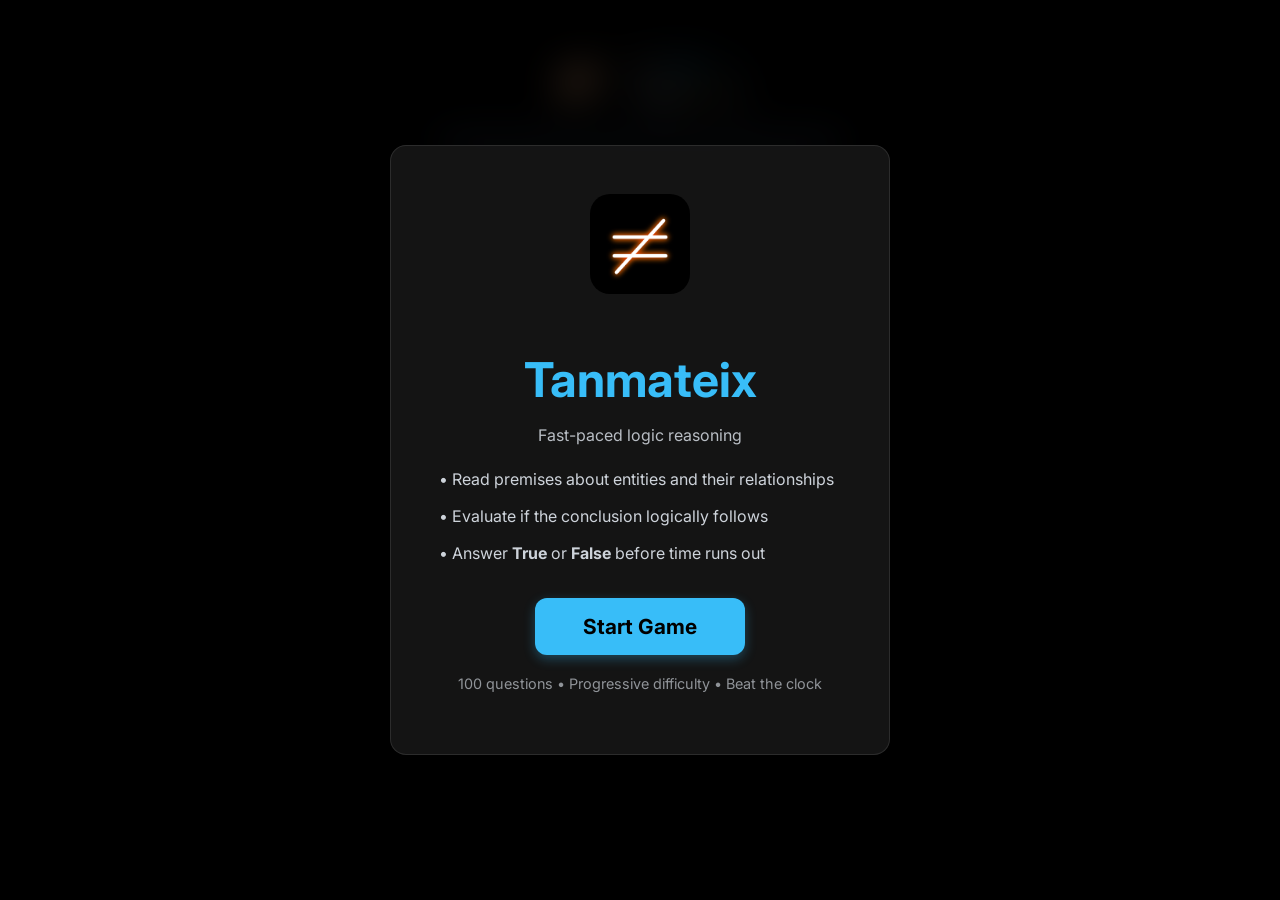
==== index.html @ 34d87dc2 "v0" ====
<!DOCTYPE html>
<html lang="en">
<head>
    <meta charset="UTF-8">
    <meta name="viewport" content="width=device-width, initial-scale=1.0, user-scalable=no">
    <meta name="description" content="A fast-paced logic puzzle game with progressive difficulty">
    <meta name="theme-color" content="#000000">
    <title>Tanmateix</title>
    <link rel="stylesheet" href="render/logic.css">
    <link rel="stylesheet" href="fonts/phosphor/phosphor.css">
    <link rel="icon" href="favicon.ico">
    <link rel="apple-touch-icon" href="icon.png">
    <link rel="manifest" href="manifest.json">
</head>
<body>

<header>
    <div class="header-top">
        <div class="app-icon" style="display: flex; align-items: center; justify-content: center;">
            <img src="icon.png" alt="App Icon" style="width: 60px; height: 60px;">
        </div>
        <div class="header-info">
            <div class="stats">
                <span id="lbl-score">0</span> / <span id="lbl-total" style="color:var(--accent)">100</span>
                <i class="ph-light ph-info info-icon" id="game-info-btn" title="Game info"></i>
            </div>
            <div class="meta-info">
                Streak: <span id="lbl-streak" style="color: var(--gold);">0</span> •
                L<span id="lbl-level">1</span>
            </div>
        </div>
    </div>
    <div class="progress-container">
        <div id="progress" class="progress-bar" style="width: 0%"></div>
    </div>
</header>

<div id="game-container"></div>

<!-- Start Screen -->
<div id="start-screen" class="pause-overlay visible">
    <div class="pause-content">
        <img src="icon.png" alt="Tanmateix" style="width: 100px; height: 100px; border-radius: 20px; margin-bottom: 20px;">
        <h1 style="font-size: 3rem; margin-bottom: 10px; color: var(--accent);">Tanmateix</h1>
        <p style="opacity: 0.8; margin-bottom: 20px;">Fast-paced logic reasoning</p>
        <ul style="max-width: 450px; line-height: 1.8; margin-bottom: 30px; opacity: 0.9; text-align: left; list-style: none; padding: 0;">
            <li style="margin-bottom: 8px;">• Read premises about entities and their relationships</li>
            <li style="margin-bottom: 8px;">• Evaluate if the conclusion logically follows</li>
            <li style="margin-bottom: 8px;">• Answer <strong>True</strong> or <strong>False</strong> before time runs out</li>
        </ul>
        <button id="start-btn" class="resume-btn">Start Game</button>
        <p style="margin-top: 20px; opacity: 0.6; font-size: 0.9rem;">100 questions • Progressive difficulty • Beat the clock</p>
    </div>
</div>

<!-- Pause Overlay -->
<div id="pause-overlay" class="pause-overlay">
    <div class="pause-content">
        <h1 style="font-size: 3rem; margin-bottom: 20px; color: var(--accent);">PAUSED</h1>
        <button id="resume-btn" class="resume-btn">Resume</button>
        <p style="margin-top: 20px; opacity: 0.7;">Press Space or click Resume to continue</p>
    </div>
</div>

<div id="debug-info" style="display: none;"></div>

<!-- Info Modal -->
<div id="info-modal" class="modal-overlay">
    <div class="modal-content">
        <button class="modal-close" id="info-modal-close">&times;</button>
        <div class="modal-header">
            <img src="icon.png" alt="Tanmateix" class="modal-icon">
            <div class="modal-title-container">
                <h2>About Tanmateix</h2>
                <span class="version-tag" id="version-display">v...</span>
            </div>
        </div>
        <div class="modal-text">
            <p><strong>Tanmateix</strong> is a fast-paced logic puzzle game where you evaluate whether conclusions logically follow from given premises.</p>

            <h3>How to Play</h3>
            <p>You'll be presented with statements (premises) about entities and their relationships. Your task is to determine if the conclusion logically follows from the premises by selecting <strong>True</strong> or <strong>False</strong> before time runs out.</p>

            <h3>Progressive Difficulty</h3>
            <p>Every 10 correct answers in a row increases the difficulty by adding more paths, more entities, or reducing the time limit. Can you reach the maximum difficulty?</p>

            <h3>Example</h3>
            <p><em>Premise 1:</em> A is larger than B<br>
            <em>Premise 2:</em> B is larger than C<br>
            <em>Conclusion:</em> A is larger than C? <strong>True</strong></p>

            <p>Challenge yourself through 100 questions with increasing complexity!</p>

            <p class="source-link">Inspired by <a href="https://github.com/soamsy/Syllogimous-v3" target="_blank">Syllogimous-v3</a></p>
        </div>
    </div>
</div>

<script type="module">
import { PathBasedQuestionGenerator } from './generators/PathBasedQuestionGenerator.js';
import { RandomUtils } from './utils/RandomUtils.js';
import { EntityFactory } from './utils/EntityFactory.js';
import { Renderer } from './render/Renderer.js';

// Game state
const gameState = {
    score: 0,
    total: 100,
    questionNumber: 1,
    currentQuestion: null,
    answered: false,
    consecutiveCorrect: 0,
    difficulty: {
        numPaths: 1,
        entitiesPerPath: 3,
        timeLimit: 30
    },
    timer: null,
    timeRemaining: 30,
    isPaused: false
};

// Setup
const random = new RandomUtils();
const entityFactory = new EntityFactory({
    useNonsenseWords: true,
    nonsenseWordLength: 3
}, random);

const generator = new PathBasedQuestionGenerator({
    entityFactory,
    linearDimensions: ['size', 'speed', 'brightness', 'temperature', 'weight', 'height'],
    random
});

const renderer = new Renderer();

// Expose API for testing different configurations
window.tanmateix = {
    numPaths: 1, // Default to 1 path
    entitiesPerPath: 3, // Default to 3 entities (= 2 premises per path)
    generator: generator,
    gameState: gameState,

    // Generate a new question with current settings
    newQuestion: () => {
        const question = generator.generateMultiPathQuestion(
            window.tanmateix.numPaths,
            window.tanmateix.entitiesPerPath
        );
        gameState.currentQuestion = question;
        gameState.answered = false;

        // Render
        const container = document.getElementById('game-container');
        container.innerHTML = renderer.renderGameUI(question);

        // Add event listeners to buttons
        container.querySelectorAll('.btn').forEach(btn => {
            btn.addEventListener('click', handleAnswer);
        });

        // Update debug info
        const debugInfo = document.getElementById('debug-info');
        debugInfo.innerHTML = renderer.renderNetworkInfo(question);

        return question;
    },

    // Quick test with different path counts
    test2Path: () => {
        window.tanmateix.numPaths = 2;
        return window.tanmateix.newQuestion();
    },
    test3Path: () => {
        window.tanmateix.numPaths = 3;
        return window.tanmateix.newQuestion();
    },
    test4Path: () => {
        window.tanmateix.numPaths = 4;
        return window.tanmateix.newQuestion();
    },

    // Quick test with longer paths (more premises per path)
    testLongPath: (entities = 5) => {
        window.tanmateix.entitiesPerPath = entities;
        window.tanmateix.numPaths = 1;
        return window.tanmateix.newQuestion();
    },

    // Test spatial graph (fully-connected configuration)
    testSpatialGraph: (entities = 3) => {
        const question = generator.generateSpatialGraphQuestion(entities);
        gameState.currentQuestion = question;
        gameState.answered = false;

        const container = document.getElementById('game-container');
        container.innerHTML = renderer.renderGameUI(question);

        container.querySelectorAll('.btn').forEach(btn => {
            btn.addEventListener('click', handleAnswer);
        });

        const debugInfo = document.getElementById('debug-info');
        debugInfo.innerHTML = renderer.renderNetworkInfo(question);

        return question;
    },

    // Compare: path-based vs configuration-based spatial reasoning
    compareSpatial: () => {
        console.log('\n=== COMPARISON: Spatial Reasoning ===\n');

        console.log('Test 1: PATH-BASED (4 entities, 3 premises)');
        console.log('Mental task: Accumulate vectors along a chain (A→B→C→D)');
        console.log('Run: window.tanmateix.testLongPath(4)');

        console.log('\n---\n');

        console.log('Test 2: CONFIGURATION-BASED (3 entities, 3 premises)');
        console.log('Mental task: Understand spatial configuration (triangle)');
        console.log('Run: window.tanmateix.testSpatialGraph(3)');

        console.log('\nTry both and compare which feels better!');
    }
};

// Generate and display question
function newQuestion() {
    // Use difficulty settings
    const { numPaths, entitiesPerPath, timeLimit } = gameState.difficulty;
    gameState.currentQuestion = generator.generateMultiPathQuestion(numPaths, entitiesPerPath);
    gameState.answered = false;
    gameState.timeRemaining = timeLimit;

    // Render
    const container = document.getElementById('game-container');
    container.innerHTML = renderer.renderGameUI(gameState.currentQuestion);

    // Add event listeners to buttons
    container.querySelectorAll('.btn').forEach(btn => {
        btn.addEventListener('click', handleAnswer);
    });

    // Update debug info
    const debugInfo = document.getElementById('debug-info');
    debugInfo.innerHTML = renderer.renderNetworkInfo(gameState.currentQuestion);

    // Start timer
    startTimer();
}

// Timer functions
function startTimer() {
    // Clear existing timer
    if (gameState.timer) {
        clearInterval(gameState.timer);
    }

    // Update display instantly (no transition)
    updateTimerDisplay(true);

    // Start countdown
    gameState.timer = setInterval(() => {
        if (!gameState.isPaused) {
            gameState.timeRemaining--;
            updateTimerDisplay();

            if (gameState.timeRemaining <= 0) {
                clearInterval(gameState.timer);
                if (!gameState.answered) {
                    handleTimeout();
                }
            }
        }
    }, 1000);
}

// Pause/Resume functions
function togglePause() {
    if (gameState.answered) return; // Can't pause between questions

    gameState.isPaused = !gameState.isPaused;
    const overlay = document.getElementById('pause-overlay');

    if (gameState.isPaused) {
        overlay.classList.add('visible');
    } else {
        // Add 5 seconds on resume (capped at time limit)
        gameState.timeRemaining = Math.min(
            gameState.timeRemaining + 5,
            gameState.difficulty.timeLimit
        );
        updateTimerDisplay(true); // Instant update on resume

        overlay.classList.remove('visible');
    }
}

function updateTimerDisplay(instant = false) {
    const progressBar = document.getElementById('progress');
    const percentage = (gameState.timeRemaining / gameState.difficulty.timeLimit) * 100;

    // Disable transition for instant updates (start/resume)
    if (instant) {
        progressBar.style.transition = 'none';
        progressBar.style.width = `${percentage}%`;
        // Force reflow
        progressBar.offsetHeight;
        // Re-enable transition
        progressBar.style.transition = '';
    } else {
        progressBar.style.width = `${percentage}%`;
    }

    // Color coding
    if (gameState.timeRemaining <= 5) {
        progressBar.style.background = 'var(--error)';
    } else if (gameState.timeRemaining <= 10) {
        progressBar.style.background = 'var(--gold)';
    } else {
        progressBar.style.background = 'var(--accent)';
    }
}

function handleTimeout() {
    gameState.answered = true;
    gameState.consecutiveCorrect = 0;

    // Visual feedback
    showFeedback(false);

    // Disable buttons
    document.querySelectorAll('.btn').forEach(btn => {
        btn.disabled = true;
        btn.style.opacity = '0.5';
        btn.style.cursor = 'not-allowed';
    });

    // Auto-advance
    setTimeout(() => {
        if (gameState.questionNumber < gameState.total) {
            gameState.questionNumber++;
            updateProgress();
            updateStreak();
            newQuestion();
        } else {
            showGameOver();
        }
    }, 400);
}

// Handle answer
function handleAnswer(e) {
    if (gameState.answered) return;

    const userAnswer = e.currentTarget.dataset.answer === 'true';
    const correct = userAnswer === gameState.currentQuestion.isValid;

    gameState.answered = true;
    clearInterval(gameState.timer);

    // Update streak and score
    if (correct) {
        gameState.score++;
        gameState.consecutiveCorrect++;
        updateScore();

        // Check for difficulty increase (every 10 correct)
        if (gameState.consecutiveCorrect > 0 && gameState.consecutiveCorrect % 10 === 0) {
            increaseDifficulty();
        }
    } else {
        gameState.consecutiveCorrect = 0;
    }

    // Visual feedback
    showFeedback(correct);

    // Disable buttons
    document.querySelectorAll('.btn').forEach(btn => {
        btn.disabled = true;
        btn.style.opacity = '0.5';
        btn.style.cursor = 'not-allowed';
    });

    // Auto-advance after shorter delay (snappier!)
    setTimeout(() => {
        if (gameState.questionNumber < gameState.total) {
            gameState.questionNumber++;
            updateProgress();
            updateStreak();
            newQuestion();
        } else {
            showGameOver();
        }
    }, 400);
}

// Increase difficulty
function increaseDifficulty() {
    const diff = gameState.difficulty;
    const options = [];

    // Check which dimensions can be increased
    if (diff.numPaths < 3) options.push('paths');
    if (diff.entitiesPerPath < 5) options.push('entities');
    if (diff.timeLimit > 10) options.push('time');

    if (options.length === 0) {
        console.log('🏆 Maximum difficulty reached!');
        return;
    }

    // Randomly pick one dimension to increase
    const dimension = options[Math.floor(Math.random() * options.length)];

    if (dimension === 'paths') {
        diff.numPaths++;
        console.log(`📈 Difficulty increased: ${diff.numPaths} paths`);
    } else if (dimension === 'entities') {
        diff.entitiesPerPath++;
        console.log(`📈 Difficulty increased: ${diff.entitiesPerPath} entities`);
    } else if (dimension === 'time') {
        diff.timeLimit -= 5;
        console.log(`📈 Difficulty increased: ${diff.timeLimit}s timer`);
    }

    updateLevel();
}

// Update level display
function updateLevel() {
    const diff = gameState.difficulty;
    const level = (diff.numPaths - 1) + (diff.entitiesPerPath - 3) + Math.floor((30 - diff.timeLimit) / 5);
    document.getElementById('lbl-level').textContent = level + 1;
}

// Update streak display
function updateStreak() {
    document.getElementById('lbl-streak').textContent = gameState.consecutiveCorrect;
}

// Show feedback
function showFeedback(correct) {
    const container = document.getElementById('game-container');
    const className = correct ? 'flash-correct' : 'flash-incorrect';

    container.classList.add(className);
    setTimeout(() => {
        container.classList.remove(className);
    }, 400);
}

// Update score
function updateScore() {
    document.getElementById('lbl-score').textContent = gameState.score;
}

// Update progress
function updateProgress() {
    // Progress bar is now used for timer, not question progress
}

// Show game over
function showGameOver() {
    clearInterval(gameState.timer);
    const container = document.getElementById('game-container');
    const percentage = Math.round((gameState.score / gameState.total) * 100);
    const finalLevel = (gameState.difficulty.numPaths - 1) +
                       (gameState.difficulty.entitiesPerPath - 3) +
                       Math.floor((30 - gameState.difficulty.timeLimit) / 5) + 1;

    container.innerHTML = `
        <div class="premises-container" style="text-align: center; padding: 40px;">
            <h2 style="color: var(--accent); font-size: 2rem; margin-bottom: 20px;">Game Complete!</h2>
            <div style="font-size: 3rem; margin: 30px 0;">
                ${percentage >= 80 ? '🏆' : percentage >= 60 ? '🎯' : '💪'}
            </div>
            <div style="font-size: 1.5rem; margin-bottom: 20px;">
                Score: <span style="color: var(--success); font-weight: bold;">${gameState.score}</span> / ${gameState.total}
            </div>
            <div style="font-size: 1.2rem; margin-bottom: 20px;">
                Accuracy: <span style="color: var(--accent); font-weight: bold;">${percentage}%</span>
            </div>
            <div style="font-size: 1.1rem; margin-bottom: 20px; opacity: 0.8;">
                Max Streak: <span style="color: var(--gold); font-weight: bold;">${Math.floor(gameState.score / 10) * 10}</span>
            </div>
            <div style="font-size: 1.1rem; opacity: 0.7;">
                Final Level: <span style="font-weight: bold;">${finalLevel}</span>
            </div>
            <div style="font-size: 1rem; margin-top: 30px; opacity: 0.8;">
                ${percentage >= 80 ? 'Outstanding reasoning!' : percentage >= 60 ? 'Great job!' : 'Keep practicing!'}
            </div>
        </div>
    `;

    // Auto-restart with reset difficulty
    setTimeout(() => {
        gameState.score = 0;
        gameState.questionNumber = 1;
        gameState.consecutiveCorrect = 0;
        gameState.difficulty = {
            numPaths: 1,
            entitiesPerPath: 3,
            timeLimit: 30
        };
        updateScore();
        updateProgress();
        updateStreak();
        updateLevel();
        newQuestion();
    }, 5000);
}

// Don't start game automatically - wait for start button
updateScore();
updateProgress();
updateStreak();
updateLevel();

// Fetch and display version from manifest.json
fetch('manifest.json')
    .then(res => res.json())
    .then(manifest => {
        const versionDisplay = document.getElementById('version-display');
        if (versionDisplay && manifest.version) {
            versionDisplay.textContent = `v${manifest.version}`;
        }
    })
    .catch(err => {
        console.warn('Could not load version from manifest:', err);
    });

// Info modal handlers
const modal = document.getElementById('info-modal');
const openBtn = document.getElementById('game-info-btn');
const closeBtn = document.getElementById('info-modal-close');

openBtn.addEventListener('click', () => {
    modal.classList.add('visible');
});

closeBtn.addEventListener('click', () => {
    modal.classList.remove('visible');
});

// Close on overlay click
modal.addEventListener('click', (e) => {
    if (e.target === modal) {
        modal.classList.remove('visible');
    }
});

// Start game handler
const startBtn = document.getElementById('start-btn');
const startScreen = document.getElementById('start-screen');

startBtn.addEventListener('click', () => {
    startScreen.classList.remove('visible');
    newQuestion();
});

// Pause/Resume handlers
const resumeBtn = document.getElementById('resume-btn');
const progressContainer = document.querySelector('.progress-container');

progressContainer.addEventListener('click', togglePause);
resumeBtn.addEventListener('click', togglePause);

// Keyboard shortcut (Space to toggle pause)
document.addEventListener('keydown', (e) => {
    if (e.code === 'Space' && !modal.classList.contains('visible')) {
        e.preventDefault();
        togglePause();
    }
});
</script>

</body>
</html>
---- render/logic.css ----
/**
 * Logic Game Styles
 * Based on Magrana's design language
 */

@import url("https://fonts.googleapis.com/css2?family=Inter:wght@400;500;600;700&display=swap");

:root {
  /* Magrana color scheme */
  --bg: #000000;
  --fg: #e2e8f0;
  --accent: #38bdf8;
  --slot: #334155;

  /* Tile colors (Mots-inspired) */
  --base01: #586e75;
  --base2: #eee8d5;
  --base3: #fdf6e3;
  --tile: var(--base3);
  --tile-text: #3d4852;
  --tile-border: var(--base2);

  /* Status colors */
  --success: #4ade80;
  --error: #ef4444;
  --gold: #facc15;
}

* {
  box-sizing: border-box;
}

body {
  background: var(--bg);
  color: var(--fg);
  font-family: "Inter", system-ui, -apple-system, sans-serif;
  display: flex;
  flex-direction: column;
  align-items: center;
  min-height: 100vh;
  margin: 0;
  padding: 20px;
  user-select: none;
  -webkit-user-select: none;
}

/* Header (matching Magrana) */
header {
  padding: 20px;
  display: flex;
  flex-direction: column;
  align-items: center;
  gap: 10px;
  width: 100%;
  max-width: 800px;
}

.header-top {
  display: flex;
  align-items: center;
  gap: 15px;
}

.app-icon {
  width: 80px;
  height: 80px;
  border-radius: 16px;
  box-shadow: 0 4px 12px rgba(0, 0, 0, 0.4);
}

.header-info {
  display: flex;
  flex-direction: column;
  gap: 6px;
}

.stats {
  display: flex;
  align-items: center;
  gap: 8px;
  opacity: 0.9;
  font-size: 1.2rem;
}

.info-icon {
  font-size: 22px;
  margin-left: 6px;
  opacity: 0.6;
  cursor: pointer;
  transition: opacity 0.2s ease;
  color: var(--accent);
}

.info-icon:hover {
  opacity: 1;
}


.meta-info {
  font-size: 1.1rem;
  opacity: 0.7;
  text-align: center;
  font-weight: 500;
}

/* Progress Bar */
.progress-container {
  width: 80%;
  max-width: 400px;
  height: 6px;
  background: #334155;
  border-radius: 3px;
  margin-top: 10px;
  overflow: hidden;
  cursor: pointer;
  transition: transform 0.2s ease;
}

.progress-container:hover {
  transform: scaleY(1.3);
}

.progress-bar {
  height: 100%;
  background: var(--accent);
  width: 0%;
  transition: width 1s linear, background 0.3s;
}

/* Logic Game Container */
.logic-game {
  width: 100%;
  max-width: 800px;
  display: flex;
  flex-direction: column;
  gap: 1rem;
  margin-top: 20px;
}

/* Premises Container */
.premises-container {
  background: rgba(255, 255, 255, 0.03);
  border-radius: 12px;
  padding: 20px;
  display: flex;
  flex-direction: column;
  gap: 12px;
}

/* Compact mode for 5-6 premises */
.compact .premises-container {
  padding: 14px;
  gap: 8px;
}

.compact .premise {
  padding: 8px 12px;
  gap: 8px;
}

.compact .conclusion-container {
  padding: 10px;
}

.compact .conclusion {
  padding: 10px;
  gap: 10px;
}

/* Very compact mode for 7+ premises */
.very-compact .premises-container {
  padding: 10px;
  gap: 6px;
}

.very-compact .premise {
  padding: 6px 10px;
  gap: 6px;
  line-height: 1.3;
}

.very-compact .conclusion-container {
  padding: 8px;
}

.very-compact .conclusion {
  padding: 8px;
  gap: 8px;
}

.premises-label {
  display: none; /* Hidden - not needed with context */
}

.premise {
  background: rgba(255, 255, 255, 0.05);
  padding: 12px 16px;
  border-radius: 8px;
  display: flex;
  align-items: center;
  justify-content: center;
  gap: 10px;
  flex-wrap: wrap;
  font-size: 1rem;
  line-height: 1.5;
  border: 1px solid rgba(255, 255, 255, 0.05);
  transition: all 0.2s ease;
}

.premise:hover {
  background: rgba(255, 255, 255, 0.08);
  border-color: rgba(56, 189, 248, 0.2);
}

/* Conclusion Container */
.conclusion-container {
  background: rgba(56, 189, 248, 0.05);
  border: 2px solid rgba(56, 189, 248, 0.3);
  border-radius: 12px;
  padding: 12px;
  display: flex;
  flex-direction: column;
  gap: 0;
  max-width: 600px;
  margin: 0 auto;
}

.conclusion-label {
  display: none; /* Hidden - question mark makes it obvious */
}

.conclusion {
  padding: 12px;
  border-radius: 8px;
  display: flex;
  align-items: center;
  justify-content: center;
  gap: 12px;
  flex-wrap: wrap;
  font-size: 1.1rem;
  line-height: 1.5;
  font-weight: 500;
}

/* Entity and Relation Styling */
.entity {
  background: var(--tile);
  color: var(--tile-text);
  padding: 6px 12px;
  border-radius: 6px;
  font-weight: 700;
  font-size: 0.95rem;
  border: 1px solid var(--tile-border);
  box-shadow: 2px 2px 6px rgba(0, 0, 0, 0.3);
  text-shadow: 0.5px 0.5px 1px rgba(0, 0, 0, 0.1);
  white-space: nowrap;
}

.relation {
  color: var(--accent);
  font-weight: 500;
  font-size: 0.9rem;
  opacity: 0.9;
  padding: 2px 6px;
}

.question-mark {
  color: var(--accent);
  font-size: 1.5em;
  font-weight: bold;
  margin-left: 8px;
}

/* Answer Buttons */
.answer-buttons {
  display: flex;
  gap: 20px;
  justify-content: center;
  margin-top: 10px;
}

.btn {
  padding: 16px 40px;
  border: none;
  border-radius: 12px;
  font-size: 1.1rem;
  font-weight: 700;
  cursor: pointer;
  display: flex;
  align-items: center;
  gap: 10px;
  transition: all 0.2s ease;
  font-family: inherit;
  box-shadow: 0 4px 12px rgba(0, 0, 0, 0.3);
  min-width: 140px;
  justify-content: center;
}

.btn-true {
  background: var(--success);
  color: #000;
}

.btn-true:hover {
  background: #22c55e;
  transform: translateY(-2px);
  box-shadow: 0 6px 20px rgba(74, 222, 128, 0.4);
}

.btn-true:active {
  transform: translateY(0);
}

.btn-false {
  background: var(--error);
  color: #fff;
}

.btn-false:hover {
  background: #dc2626;
  transform: translateY(-2px);
  box-shadow: 0 6px 20px rgba(239, 68, 68, 0.4);
}

.btn-false:active {
  transform: translateY(0);
}

.btn-icon {
  font-size: 1.3em;
  line-height: 1;
}

.btn-text {
  line-height: 1;
}

/* Stats Footer */
.stats-footer {
  display: flex;
  gap: 20px;
  justify-content: center;
  flex-wrap: wrap;
  margin-top: 10px;
  padding: 16px;
  background: rgba(255, 255, 255, 0.02);
  border-radius: 8px;
}

.stat {
  display: flex;
  gap: 8px;
  align-items: center;
  font-size: 0.95rem;
}

.stat-label {
  opacity: 0.6;
}

.stat-value {
  color: var(--accent);
  font-weight: 600;
}

.stat-badge {
  background: var(--accent);
  color: #000;
  padding: 4px 12px;
  border-radius: 4px;
  font-size: 0.85rem;
  font-weight: 600;
}

/* Network Info */
.network-info {
  background: rgba(255, 255, 255, 0.03);
  border-radius: 8px;
  padding: 16px;
  display: flex;
  flex-direction: column;
  gap: 8px;
  margin-top: 20px;
}

.info-item {
  display: flex;
  gap: 12px;
  font-size: 0.9rem;
}

.info-label {
  opacity: 0.6;
  min-width: 80px;
}

.info-value {
  color: var(--fg);
  opacity: 0.9;
}

/* Responsive Design */
@media (max-width: 768px) {
  .premises-container {
    padding: 16px;
    gap: 10px;
  }

  .premise {
    font-size: 1rem;
    padding: 10px 14px;
    gap: 8px;
  }

  .relation {
    font-size: 0.95rem;
  }

  .conclusion {
    font-size: 1.1rem;
  }

  /* Compact adjustments for mobile */
  .compact .premises-container {
    padding: 12px;
    gap: 7px;
  }

  .compact .premise {
    padding: 7px 10px;
    gap: 7px;
  }

  .very-compact .premises-container {
    padding: 8px;
    gap: 5px;
  }

  .very-compact .premise {
    padding: 5px 8px;
    gap: 5px;
    font-size: 0.9rem;
    line-height: 1.3;
  }

  .answer-buttons {
    gap: 12px;
  }

  .btn {
    padding: 14px 32px;
    font-size: 1rem;
    min-width: 120px;
  }

  .entity {
    padding: 5px 10px;
    font-size: 0.9rem;
  }

  .relation {
    font-size: 0.85rem;
  }
}

@media (max-width: 480px) {
  .premise {
    font-size: 0.95rem;
    padding: 10px 12px;
    gap: 6px;
  }

  .relation {
    font-size: 0.9rem;
  }

  .conclusion {
    font-size: 1.05rem;
    padding: 16px;
  }

  /* Extra compact for very small screens with many premises */
  .very-compact .premises-container {
    padding: 6px;
    gap: 4px;
  }

  .very-compact .premise {
    padding: 4px 6px;
    gap: 4px;
    font-size: 0.85rem;
  }

  .very-compact .conclusion {
    padding: 6px;
    font-size: 0.95rem;
  }

  .answer-buttons {
    gap: 16px;
    justify-content: center;
  }

  .btn {
    min-width: 0;
    width: auto;
    padding: 20px 28px;
  }

  .btn-text {
    display: none;
  }

  .btn-icon {
    font-size: 2rem;
  }

  .entity {
    padding: 4px 8px;
    font-size: 0.85rem;
  }

  .relation {
    font-size: 1rem;
  }

  .stats-footer {
    gap: 12px;
  }

  .premises-container,
  .conclusion-container {
    padding: 16px;
  }
}

/* Result Feedback Flash */
#game-container.flash-correct {
  animation: flash-correct 0.4s ease-out;
}

#game-container.flash-incorrect {
  animation: flash-incorrect 0.4s ease-out;
}

@keyframes flash-correct {
  0% {
    box-shadow: 0 0 0 0 rgba(74, 222, 128, 0.7);
  }
  50% {
    box-shadow: 0 0 40px 10px rgba(74, 222, 128, 0.7);
  }
  100% {
    box-shadow: 0 0 0 0 rgba(74, 222, 128, 0);
  }
}

@keyframes flash-incorrect {
  0% {
    box-shadow: 0 0 0 0 rgba(239, 68, 68, 0.7);
  }
  50% {
    box-shadow: 0 0 40px 10px rgba(239, 68, 68, 0.7);
  }
  100% {
    box-shadow: 0 0 0 0 rgba(239, 68, 68, 0);
  }
}

/* Modal Styles */
.modal-overlay {
  position: fixed;
  top: 0;
  left: 0;
  right: 0;
  bottom: 0;
  background: rgba(0, 0, 0, 0.85);
  display: flex;
  justify-content: center;
  align-items: center;
  z-index: 2000;
  opacity: 0;
  pointer-events: none;
  transition: opacity 0.3s ease;
}

.modal-overlay.visible {
  opacity: 1;
  pointer-events: auto;
}

.modal-content {
  background: #1a1a1a;
  color: var(--fg);
  padding: 2rem;
  border-radius: 16px;
  max-width: 90%;
  width: 500px;
  max-height: 80vh;
  overflow-y: auto;
  position: relative;
  border: 1px solid #333;
  box-shadow: 0 10px 40px rgba(0, 0, 0, 0.5);
}

/* Custom scrollbar for modal */
.modal-content::-webkit-scrollbar {
  width: 8px;
}

.modal-content::-webkit-scrollbar-track {
  background: rgba(255, 255, 255, 0.05);
  border-radius: 4px;
}

.modal-content::-webkit-scrollbar-thumb {
  background: var(--accent);
  border-radius: 4px;
}

.modal-content::-webkit-scrollbar-thumb:hover {
  background: #22d3ee;
}

/* Firefox scrollbar */
.modal-content {
  scrollbar-width: thin;
  scrollbar-color: var(--accent) rgba(255, 255, 255, 0.05);
}

.modal-close {
  position: absolute;
  top: 1rem;
  right: 1rem;
  background: none;
  border: none;
  color: var(--fg);
  font-size: 2rem;
  cursor: pointer;
  opacity: 0.6;
  transition: opacity 0.2s ease;
  padding: 0;
  width: 32px;
  height: 32px;
  display: flex;
  align-items: center;
  justify-content: center;
}

.modal-close:hover {
  opacity: 1;
}

.modal-header {
  display: flex;
  align-items: center;
  gap: 15px;
  margin-bottom: 1.5rem;
}

.modal-icon {
  width: 60px;
  height: 60px;
  border-radius: 12px;
}

.modal-title-container {
  display: flex;
  align-items: center;
  gap: 10px;
}

.version-tag {
  font-size: 0.7rem;
  opacity: 0.5;
  font-weight: normal;
  color: var(--fg);
}

.modal-content h2 {
  margin: 0;
  color: var(--accent);
  font-size: 1.5rem;
}

.modal-content h3 {
  color: var(--accent);
  font-size: 1.1rem;
  margin-top: 1.5rem;
  margin-bottom: 0.5rem;
}

.modal-text p {
  line-height: 1.6;
  margin-bottom: 1rem;
}

.modal-text em {
  opacity: 0.8;
}

.source-link {
  font-size: 0.85rem;
  opacity: 0.7;
  margin-top: 1.5rem;
}

.source-link a {
  color: var(--accent);
  text-decoration: none;
}

.source-link a:hover {
  text-decoration: underline;
}

/* Pause Overlay */
.pause-overlay {
  position: fixed;
  top: 0;
  left: 0;
  right: 0;
  bottom: 0;
  background: rgba(0, 0, 0, 0.5);
  backdrop-filter: blur(20px);
  -webkit-backdrop-filter: blur(20px);
  display: flex;
  justify-content: center;
  align-items: center;
  z-index: 3000;
  opacity: 0;
  pointer-events: none;
  transition: opacity 0.3s ease;
}

.pause-overlay.visible {
  opacity: 1;
  pointer-events: auto;
}

.pause-content {
  text-align: center;
  padding: 3rem;
  border-radius: 16px;
  background: rgba(26, 26, 26, 0.8);
  border: 1px solid rgba(255, 255, 255, 0.1);
  max-width: 90%;
  width: 500px;
}

.resume-btn {
  background: var(--accent);
  color: #000;
  border: none;
  padding: 16px 48px;
  border-radius: 12px;
  font-size: 1.3rem;
  font-weight: 700;
  cursor: pointer;
  font-family: inherit;
  transition: all 0.2s ease;
  box-shadow: 0 4px 12px rgba(56, 189, 248, 0.3);
}

.resume-btn:hover {
  background: #22d3ee;
  transform: translateY(-2px);
  box-shadow: 0 6px 20px rgba(56, 189, 248, 0.4);
}

.resume-btn:active {
  transform: translateY(0);
}
---- fonts/phosphor/phosphor.css ----
@font-face {
  font-family: "Phosphor-Light";
  src: url("./Phosphor-Light.woff2") format("woff2");
  font-weight: normal;
  font-style: normal;
  font-display: block;
}

.ph-light {
  /* use !important to prevent issues with browser extensions that change fonts */
  font-family: "Phosphor-Light" !important;
  speak: never;
  font-style: normal;
  font-weight: normal;
  font-variant: normal;
  text-transform: none;
  line-height: 1;

  /* Enable Ligatures ================ */
  letter-spacing: 0;
  -webkit-font-feature-settings: "liga";
  -moz-font-feature-settings: "liga=1";
  -moz-font-feature-settings: "liga";
  -ms-font-feature-settings: "liga" 1;
  font-feature-settings: "liga";
  -webkit-font-variant-ligatures: discretionary-ligatures;
  font-variant-ligatures: discretionary-ligatures;

  /* Better Font Rendering =========== */
  -webkit-font-smoothing: antialiased;
  -moz-osx-font-smoothing: grayscale;
}

.ph-light.ph-acorn:before {
  content: "\eb9a";
}
.ph-light.ph-address-book:before {
  content: "\e6f8";
}
.ph-light.ph-address-book-tabs:before {
  content: "\ee4e";
}
.ph-light.ph-air-traffic-control:before {
  content: "\ecd8";
}
.ph-light.ph-airplane:before {
  content: "\e002";
}
.ph-light.ph-airplane-in-flight:before {
  content: "\e4fe";
}
.ph-light.ph-airplane-landing:before {
  content: "\e502";
}
.ph-light.ph-airplane-takeoff:before {
  content: "\e504";
}
.ph-light.ph-airplane-taxiing:before {
  content: "\e500";
}
.ph-light.ph-airplane-tilt:before {
  content: "\e5d6";
}
.ph-light.ph-airplay:before {
  content: "\e004";
}
.ph-light.ph-alarm:before {
  content: "\e006";
}
.ph-light.ph-alien:before {
  content: "\e8a6";
}
.ph-light.ph-align-bottom:before {
  content: "\e506";
}
.ph-light.ph-align-bottom-simple:before {
  content: "\eb0c";
}
.ph-light.ph-align-center-horizontal:before {
  content: "\e50a";
}
.ph-light.ph-align-center-horizontal-simple:before {
  content: "\eb0e";
}
.ph-light.ph-align-center-vertical:before {
  content: "\e50c";
}
.ph-light.ph-align-center-vertical-simple:before {
  content: "\eb10";
}
.ph-light.ph-align-left:before {
  content: "\e50e";
}
.ph-light.ph-align-left-simple:before {
  content: "\eaee";
}
.ph-light.ph-align-right:before {
  content: "\e510";
}
.ph-light.ph-align-right-simple:before {
  content: "\eb12";
}
.ph-light.ph-align-top:before {
  content: "\e512";
}
.ph-light.ph-align-top-simple:before {
  content: "\eb14";
}
.ph-light.ph-amazon-logo:before {
  content: "\e96c";
}
.ph-light.ph-ambulance:before {
  content: "\e572";
}
.ph-light.ph-anchor:before {
  content: "\e514";
}
.ph-light.ph-anchor-simple:before {
  content: "\e5d8";
}
.ph-light.ph-android-logo:before {
  content: "\e008";
}
.ph-light.ph-angle:before {
  content: "\e7bc";
}
.ph-light.ph-angular-logo:before {
  content: "\eb80";
}
.ph-light.ph-aperture:before {
  content: "\e00a";
}
.ph-light.ph-app-store-logo:before {
  content: "\e974";
}
.ph-light.ph-app-window:before {
  content: "\e5da";
}
.ph-light.ph-apple-logo:before {
  content: "\e516";
}
.ph-light.ph-apple-podcasts-logo:before {
  content: "\eb96";
}
.ph-light.ph-approximate-equals:before {
  content: "\edaa";
}
.ph-light.ph-archive:before {
  content: "\e00c";
}
.ph-light.ph-armchair:before {
  content: "\e012";
}
.ph-light.ph-arrow-arc-left:before {
  content: "\e014";
}
.ph-light.ph-arrow-arc-right:before {
  content: "\e016";
}
.ph-light.ph-arrow-bend-double-up-left:before {
  content: "\e03a";
}
.ph-light.ph-arrow-bend-double-up-right:before {
  content: "\e03c";
}
.ph-light.ph-arrow-bend-down-left:before {
  content: "\e018";
}
.ph-light.ph-arrow-bend-down-right:before {
  content: "\e01a";
}
.ph-light.ph-arrow-bend-left-down:before {
  content: "\e01c";
}
.ph-light.ph-arrow-bend-left-up:before {
  content: "\e01e";
}
.ph-light.ph-arrow-bend-right-down:before {
  content: "\e020";
}
.ph-light.ph-arrow-bend-right-up:before {
  content: "\e022";
}
.ph-light.ph-arrow-bend-up-left:before {
  content: "\e024";
}
.ph-light.ph-arrow-bend-up-right:before {
  content: "\e026";
}
.ph-light.ph-arrow-circle-down:before {
  content: "\e028";
}
.ph-light.ph-arrow-circle-down-left:before {
  content: "\e02a";
}
.ph-light.ph-arrow-circle-down-right:before {
  content: "\e02c";
}
.ph-light.ph-arrow-circle-left:before {
  content: "\e05a";
}
.ph-light.ph-arrow-circle-right:before {
  content: "\e02e";
}
.ph-light.ph-arrow-circle-up:before {
  content: "\e030";
}
.ph-light.ph-arrow-circle-up-left:before {
  content: "\e032";
}
.ph-light.ph-arrow-circle-up-right:before {
  content: "\e034";
}
.ph-light.ph-arrow-clockwise:before {
  content: "\e036";
}
.ph-light.ph-arrow-counter-clockwise:before {
  content: "\e038";
}
.ph-light.ph-arrow-down:before {
  content: "\e03e";
}
.ph-light.ph-arrow-down-left:before {
  content: "\e040";
}
.ph-light.ph-arrow-down-right:before {
  content: "\e042";
}
.ph-light.ph-arrow-elbow-down-left:before {
  content: "\e044";
}
.ph-light.ph-arrow-elbow-down-right:before {
  content: "\e046";
}
.ph-light.ph-arrow-elbow-left:before {
  content: "\e048";
}
.ph-light.ph-arrow-elbow-left-down:before {
  content: "\e04a";
}
.ph-light.ph-arrow-elbow-left-up:before {
  content: "\e04c";
}
.ph-light.ph-arrow-elbow-right:before {
  content: "\e04e";
}
.ph-light.ph-arrow-elbow-right-down:before {
  content: "\e050";
}
.ph-light.ph-arrow-elbow-right-up:before {
  content: "\e052";
}
.ph-light.ph-arrow-elbow-up-left:before {
  content: "\e054";
}
.ph-light.ph-arrow-elbow-up-right:before {
  content: "\e056";
}
.ph-light.ph-arrow-fat-down:before {
  content: "\e518";
}
.ph-light.ph-arrow-fat-left:before {
  content: "\e51a";
}
.ph-light.ph-arrow-fat-line-down:before {
  content: "\e51c";
}
.ph-light.ph-arrow-fat-line-left:before {
  content: "\e51e";
}
.ph-light.ph-arrow-fat-line-right:before {
  content: "\e520";
}
.ph-light.ph-arrow-fat-line-up:before {
  content: "\e522";
}
.ph-light.ph-arrow-fat-lines-down:before {
  content: "\e524";
}
.ph-light.ph-arrow-fat-lines-left:before {
  content: "\e526";
}
.ph-light.ph-arrow-fat-lines-right:before {
  content: "\e528";
}
.ph-light.ph-arrow-fat-lines-up:before {
  content: "\e52a";
}
.ph-light.ph-arrow-fat-right:before {
  content: "\e52c";
}
.ph-light.ph-arrow-fat-up:before {
  content: "\e52e";
}
.ph-light.ph-arrow-left:before {
  content: "\e058";
}
.ph-light.ph-arrow-line-down:before {
  content: "\e05c";
}
.ph-light.ph-arrow-line-down-left:before {
  content: "\e05e";
}
.ph-light.ph-arrow-line-down-right:before {
  content: "\e060";
}
.ph-light.ph-arrow-line-left:before {
  content: "\e062";
}
.ph-light.ph-arrow-line-right:before {
  content: "\e064";
}
.ph-light.ph-arrow-line-up:before {
  content: "\e066";
}
.ph-light.ph-arrow-line-up-left:before {
  content: "\e068";
}
.ph-light.ph-arrow-line-up-right:before {
  content: "\e06a";
}
.ph-light.ph-arrow-right:before {
  content: "\e06c";
}
.ph-light.ph-arrow-square-down:before {
  content: "\e06e";
}
.ph-light.ph-arrow-square-down-left:before {
  content: "\e070";
}
.ph-light.ph-arrow-square-down-right:before {
  content: "\e072";
}
.ph-light.ph-arrow-square-in:before {
  content: "\e5dc";
}
.ph-light.ph-arrow-square-left:before {
  content: "\e074";
}
.ph-light.ph-arrow-square-out:before {
  content: "\e5de";
}
.ph-light.ph-arrow-square-right:before {
  content: "\e076";
}
.ph-light.ph-arrow-square-up:before {
  content: "\e078";
}
.ph-light.ph-arrow-square-up-left:before {
  content: "\e07a";
}
.ph-light.ph-arrow-square-up-right:before {
  content: "\e07c";
}
.ph-light.ph-arrow-u-down-left:before {
  content: "\e07e";
}
.ph-light.ph-arrow-u-down-right:before {
  content: "\e080";
}
.ph-light.ph-arrow-u-left-down:before {
  content: "\e082";
}
.ph-light.ph-arrow-u-left-up:before {
  content: "\e084";
}
.ph-light.ph-arrow-u-right-down:before {
  content: "\e086";
}
.ph-light.ph-arrow-u-right-up:before {
  content: "\e088";
}
.ph-light.ph-arrow-u-up-left:before {
  content: "\e08a";
}
.ph-light.ph-arrow-u-up-right:before {
  content: "\e08c";
}
.ph-light.ph-arrow-up:before {
  content: "\e08e";
}
.ph-light.ph-arrow-up-left:before {
  content: "\e090";
}
.ph-light.ph-arrow-up-right:before {
  content: "\e092";
}
.ph-light.ph-arrows-clockwise:before {
  content: "\e094";
}
.ph-light.ph-arrows-counter-clockwise:before {
  content: "\e096";
}
.ph-light.ph-arrows-down-up:before {
  content: "\e098";
}
.ph-light.ph-arrows-horizontal:before {
  content: "\eb06";
}
.ph-light.ph-arrows-in:before {
  content: "\e09a";
}
.ph-light.ph-arrows-in-cardinal:before {
  content: "\e09c";
}
.ph-light.ph-arrows-in-line-horizontal:before {
  content: "\e530";
}
.ph-light.ph-arrows-in-line-vertical:before {
  content: "\e532";
}
.ph-light.ph-arrows-in-simple:before {
  content: "\e09e";
}
.ph-light.ph-arrows-left-right:before {
  content: "\e0a0";
}
.ph-light.ph-arrows-merge:before {
  content: "\ed3e";
}
.ph-light.ph-arrows-out:before {
  content: "\e0a2";
}
.ph-light.ph-arrows-out-cardinal:before {
  content: "\e0a4";
}
.ph-light.ph-arrows-out-line-horizontal:before {
  content: "\e534";
}
.ph-light.ph-arrows-out-line-vertical:before {
  content: "\e536";
}
.ph-light.ph-arrows-out-simple:before {
  content: "\e0a6";
}
.ph-light.ph-arrows-split:before {
  content: "\ed3c";
}
.ph-light.ph-arrows-vertical:before {
  content: "\eb04";
}
.ph-light.ph-article:before {
  content: "\e0a8";
}
.ph-light.ph-article-medium:before {
  content: "\e5e0";
}
.ph-light.ph-article-ny-times:before {
  content: "\e5e2";
}
.ph-light.ph-asclepius:before {
  content: "\ee34";
}
.ph-light.ph-caduceus:before {
  content: "\ee34";
}
.ph-light.ph-asterisk:before {
  content: "\e0aa";
}
.ph-light.ph-asterisk-simple:before {
  content: "\e832";
}
.ph-light.ph-at:before {
  content: "\e0ac";
}
.ph-light.ph-atom:before {
  content: "\e5e4";
}
.ph-light.ph-avocado:before {
  content: "\ee04";
}
.ph-light.ph-axe:before {
  content: "\e9fc";
}
.ph-light.ph-baby:before {
  content: "\e774";
}
.ph-light.ph-baby-carriage:before {
  content: "\e818";
}
.ph-light.ph-backpack:before {
  content: "\e922";
}
.ph-light.ph-backspace:before {
  content: "\e0ae";
}
.ph-light.ph-bag:before {
  content: "\e0b0";
}
.ph-light.ph-bag-simple:before {
  content: "\e5e6";
}
.ph-light.ph-balloon:before {
  content: "\e76c";
}
.ph-light.ph-bandaids:before {
  content: "\e0b2";
}
.ph-light.ph-bank:before {
  content: "\e0b4";
}
.ph-light.ph-barbell:before {
  content: "\e0b6";
}
.ph-light.ph-barcode:before {
  content: "\e0b8";
}
.ph-light.ph-barn:before {
  content: "\ec72";
}
.ph-light.ph-barricade:before {
  content: "\e948";
}
.ph-light.ph-baseball:before {
  content: "\e71a";
}
.ph-light.ph-baseball-cap:before {
  content: "\ea28";
}
.ph-light.ph-baseball-helmet:before {
  content: "\ee4a";
}
.ph-light.ph-basket:before {
  content: "\e964";
}
.ph-light.ph-basketball:before {
  content: "\e724";
}
.ph-light.ph-bathtub:before {
  content: "\e81e";
}
.ph-light.ph-battery-charging:before {
  content: "\e0ba";
}
.ph-light.ph-battery-charging-vertical:before {
  content: "\e0bc";
}
.ph-light.ph-battery-empty:before {
  content: "\e0be";
}
.ph-light.ph-battery-full:before {
  content: "\e0c0";
}
.ph-light.ph-battery-high:before {
  content: "\e0c2";
}
.ph-light.ph-battery-low:before {
  content: "\e0c4";
}
.ph-light.ph-battery-medium:before {
  content: "\e0c6";
}
.ph-light.ph-battery-plus:before {
  content: "\e808";
}
.ph-light.ph-battery-plus-vertical:before {
  content: "\ec50";
}
.ph-light.ph-battery-vertical-empty:before {
  content: "\e7c6";
}
.ph-light.ph-battery-vertical-full:before {
  content: "\e7c4";
}
.ph-light.ph-battery-vertical-high:before {
  content: "\e7c2";
}
.ph-light.ph-battery-vertical-low:before {
  content: "\e7be";
}
.ph-light.ph-battery-vertical-medium:before {
  content: "\e7c0";
}
.ph-light.ph-battery-warning:before {
  content: "\e0c8";
}
.ph-light.ph-battery-warning-vertical:before {
  content: "\e0ca";
}
.ph-light.ph-beach-ball:before {
  content: "\ed24";
}
.ph-light.ph-beanie:before {
  content: "\ea2a";
}
.ph-light.ph-bed:before {
  content: "\e0cc";
}
.ph-light.ph-beer-bottle:before {
  content: "\e7b0";
}
.ph-light.ph-beer-stein:before {
  content: "\eb62";
}
.ph-light.ph-behance-logo:before {
  content: "\e7f4";
}
.ph-light.ph-bell:before {
  content: "\e0ce";
}
.ph-light.ph-bell-ringing:before {
  content: "\e5e8";
}
.ph-light.ph-bell-simple:before {
  content: "\e0d0";
}
.ph-light.ph-bell-simple-ringing:before {
  content: "\e5ea";
}
.ph-light.ph-bell-simple-slash:before {
  content: "\e0d2";
}
.ph-light.ph-bell-simple-z:before {
  content: "\e5ec";
}
.ph-light.ph-bell-slash:before {
  content: "\e0d4";
}
.ph-light.ph-bell-z:before {
  content: "\e5ee";
}
.ph-light.ph-belt:before {
  content: "\ea2c";
}
.ph-light.ph-bezier-curve:before {
  content: "\eb00";
}
.ph-light.ph-bicycle:before {
  content: "\e0d6";
}
.ph-light.ph-binary:before {
  content: "\ee60";
}
.ph-light.ph-binoculars:before {
  content: "\ea64";
}
.ph-light.ph-biohazard:before {
  content: "\e9e0";
}
.ph-light.ph-bird:before {
  content: "\e72c";
}
.ph-light.ph-blueprint:before {
  content: "\eda0";
}
.ph-light.ph-bluetooth:before {
  content: "\e0da";
}
.ph-light.ph-bluetooth-connected:before {
  content: "\e0dc";
}
.ph-light.ph-bluetooth-slash:before {
  content: "\e0de";
}
.ph-light.ph-bluetooth-x:before {
  content: "\e0e0";
}
.ph-light.ph-boat:before {
  content: "\e786";
}
.ph-light.ph-bomb:before {
  content: "\ee0a";
}
.ph-light.ph-bone:before {
  content: "\e7f2";
}
.ph-light.ph-book:before {
  content: "\e0e2";
}
.ph-light.ph-book-bookmark:before {
  content: "\e0e4";
}
.ph-light.ph-book-open:before {
  content: "\e0e6";
}
.ph-light.ph-book-open-text:before {
  content: "\e8f2";
}
.ph-light.ph-book-open-user:before {
  content: "\ede0";
}
.ph-light.ph-bookmark:before {
  content: "\e0e8";
}
.ph-light.ph-bookmark-simple:before {
  content: "\e0ea";
}
.ph-light.ph-bookmarks:before {
  content: "\e0ec";
}
.ph-light.ph-bookmarks-simple:before {
  content: "\e5f0";
}
.ph-light.ph-books:before {
  content: "\e758";
}
.ph-light.ph-boot:before {
  content: "\ecca";
}
.ph-light.ph-boules:before {
  content: "\e722";
}
.ph-light.ph-bounding-box:before {
  content: "\e6ce";
}
.ph-light.ph-bowl-food:before {
  content: "\eaa4";
}
.ph-light.ph-bowl-steam:before {
  content: "\e8e4";
}
.ph-light.ph-bowling-ball:before {
  content: "\ea34";
}
.ph-light.ph-box-arrow-down:before {
  content: "\e00e";
}
.ph-light.ph-archive-box:before {
  content: "\e00e";
}
.ph-light.ph-box-arrow-up:before {
  content: "\ee54";
}
.ph-light.ph-boxing-glove:before {
  content: "\ea36";
}
.ph-light.ph-brackets-angle:before {
  content: "\e862";
}
.ph-light.ph-brackets-curly:before {
  content: "\e860";
}
.ph-light.ph-brackets-round:before {
  content: "\e864";
}
.ph-light.ph-brackets-square:before {
  content: "\e85e";
}
.ph-light.ph-brain:before {
  content: "\e74e";
}
.ph-light.ph-brandy:before {
  content: "\e6b4";
}
.ph-light.ph-bread:before {
  content: "\e81c";
}
.ph-light.ph-bridge:before {
  content: "\ea68";
}
.ph-light.ph-briefcase:before {
  content: "\e0ee";
}
.ph-light.ph-briefcase-metal:before {
  content: "\e5f2";
}
.ph-light.ph-broadcast:before {
  content: "\e0f2";
}
.ph-light.ph-broom:before {
  content: "\ec54";
}
.ph-light.ph-browser:before {
  content: "\e0f4";
}
.ph-light.ph-browsers:before {
  content: "\e0f6";
}
.ph-light.ph-bug:before {
  content: "\e5f4";
}
.ph-light.ph-bug-beetle:before {
  content: "\e5f6";
}
.ph-light.ph-bug-droid:before {
  content: "\e5f8";
}
.ph-light.ph-building:before {
  content: "\e100";
}
.ph-light.ph-building-apartment:before {
  content: "\e0fe";
}
.ph-light.ph-building-office:before {
  content: "\e0ff";
}
.ph-light.ph-buildings:before {
  content: "\e102";
}
.ph-light.ph-bulldozer:before {
  content: "\ec6c";
}
.ph-light.ph-bus:before {
  content: "\e106";
}
.ph-light.ph-butterfly:before {
  content: "\ea6e";
}
.ph-light.ph-cable-car:before {
  content: "\e49c";
}
.ph-light.ph-cactus:before {
  content: "\e918";
}
.ph-light.ph-cake:before {
  content: "\e780";
}
.ph-light.ph-calculator:before {
  content: "\e538";
}
.ph-light.ph-calendar:before {
  content: "\e108";
}
.ph-light.ph-calendar-blank:before {
  content: "\e10a";
}
.ph-light.ph-calendar-check:before {
  content: "\e712";
}
.ph-light.ph-calendar-dot:before {
  content: "\e7b2";
}
.ph-light.ph-calendar-dots:before {
  content: "\e7b4";
}
.ph-light.ph-calendar-heart:before {
  content: "\e8b0";
}
.ph-light.ph-calendar-minus:before {
  content: "\ea14";
}
.ph-light.ph-calendar-plus:before {
  content: "\e714";
}
.ph-light.ph-calendar-slash:before {
  content: "\ea12";
}
.ph-light.ph-calendar-star:before {
  content: "\e8b2";
}
.ph-light.ph-calendar-x:before {
  content: "\e10c";
}
.ph-light.ph-call-bell:before {
  content: "\e7de";
}
.ph-light.ph-camera:before {
  content: "\e10e";
}
.ph-light.ph-camera-plus:before {
  content: "\ec58";
}
.ph-light.ph-camera-rotate:before {
  content: "\e7a4";
}
.ph-light.ph-camera-slash:before {
  content: "\e110";
}
.ph-light.ph-campfire:before {
  content: "\e9d8";
}
.ph-light.ph-car:before {
  content: "\e112";
}
.ph-light.ph-car-battery:before {
  content: "\ee30";
}
.ph-light.ph-car-profile:before {
  content: "\e8cc";
}
.ph-light.ph-car-simple:before {
  content: "\e114";
}
.ph-light.ph-cardholder:before {
  content: "\e5fa";
}
.ph-light.ph-cards:before {
  content: "\e0f8";
}
.ph-light.ph-cards-three:before {
  content: "\ee50";
}
.ph-light.ph-caret-circle-double-down:before {
  content: "\e116";
}
.ph-light.ph-caret-circle-double-left:before {
  content: "\e118";
}
.ph-light.ph-caret-circle-double-right:before {
  content: "\e11a";
}
.ph-light.ph-caret-circle-double-up:before {
  content: "\e11c";
}
.ph-light.ph-caret-circle-down:before {
  content: "\e11e";
}
.ph-light.ph-caret-circle-left:before {
  content: "\e120";
}
.ph-light.ph-caret-circle-right:before {
  content: "\e122";
}
.ph-light.ph-caret-circle-up:before {
  content: "\e124";
}
.ph-light.ph-caret-circle-up-down:before {
  content: "\e13e";
}
.ph-light.ph-caret-double-down:before {
  content: "\e126";
}
.ph-light.ph-caret-double-left:before {
  content: "\e128";
}
.ph-light.ph-caret-double-right:before {
  content: "\e12a";
}
.ph-light.ph-caret-double-up:before {
  content: "\e12c";
}
.ph-light.ph-caret-down:before {
  content: "\e136";
}
.ph-light.ph-caret-left:before {
  content: "\e138";
}
.ph-light.ph-caret-line-down:before {
  content: "\e134";
}
.ph-light.ph-caret-line-left:before {
  content: "\e132";
}
.ph-light.ph-caret-line-right:before {
  content: "\e130";
}
.ph-light.ph-caret-line-up:before {
  content: "\e12e";
}
.ph-light.ph-caret-right:before {
  content: "\e13a";
}
.ph-light.ph-caret-up:before {
  content: "\e13c";
}
.ph-light.ph-caret-up-down:before {
  content: "\e140";
}
.ph-light.ph-carrot:before {
  content: "\ed38";
}
.ph-light.ph-cash-register:before {
  content: "\ed80";
}
.ph-light.ph-cassette-tape:before {
  content: "\ed2e";
}
.ph-light.ph-castle-turret:before {
  content: "\e9d0";
}
.ph-light.ph-cat:before {
  content: "\e748";
}
.ph-light.ph-cell-signal-full:before {
  content: "\e142";
}
.ph-light.ph-cell-signal-high:before {
  content: "\e144";
}
.ph-light.ph-cell-signal-low:before {
  content: "\e146";
}
.ph-light.ph-cell-signal-medium:before {
  content: "\e148";
}
.ph-light.ph-cell-signal-none:before {
  content: "\e14a";
}
.ph-light.ph-cell-signal-slash:before {
  content: "\e14c";
}
.ph-light.ph-cell-signal-x:before {
  content: "\e14e";
}
.ph-light.ph-cell-tower:before {
  content: "\ebaa";
}
.ph-light.ph-certificate:before {
  content: "\e766";
}
.ph-light.ph-chair:before {
  content: "\e950";
}
.ph-light.ph-chalkboard:before {
  content: "\e5fc";
}
.ph-light.ph-chalkboard-simple:before {
  content: "\e5fe";
}
.ph-light.ph-chalkboard-teacher:before {
  content: "\e600";
}
.ph-light.ph-champagne:before {
  content: "\eaca";
}
.ph-light.ph-charging-station:before {
  content: "\e8d0";
}
.ph-light.ph-chart-bar:before {
  content: "\e150";
}
.ph-light.ph-chart-bar-horizontal:before {
  content: "\e152";
}
.ph-light.ph-chart-donut:before {
  content: "\eaa6";
}
.ph-light.ph-chart-line:before {
  content: "\e154";
}
.ph-light.ph-chart-line-down:before {
  content: "\e8b6";
}
.ph-light.ph-chart-line-up:before {
  content: "\e156";
}
.ph-light.ph-chart-pie:before {
  content: "\e158";
}
.ph-light.ph-chart-pie-slice:before {
  content: "\e15a";
}
.ph-light.ph-chart-polar:before {
  content: "\eaa8";
}
.ph-light.ph-chart-scatter:before {
  content: "\eaac";
}
.ph-light.ph-chat:before {
  content: "\e15c";
}
.ph-light.ph-chat-centered:before {
  content: "\e160";
}
.ph-light.ph-chat-centered-dots:before {
  content: "\e164";
}
.ph-light.ph-chat-centered-slash:before {
  content: "\e162";
}
.ph-light.ph-chat-centered-text:before {
  content: "\e166";
}
.ph-light.ph-chat-circle:before {
  content: "\e168";
}
.ph-light.ph-chat-circle-dots:before {
  content: "\e16c";
}
.ph-light.ph-chat-circle-slash:before {
  content: "\e16a";
}
.ph-light.ph-chat-circle-text:before {
  content: "\e16e";
}
.ph-light.ph-chat-dots:before {
  content: "\e170";
}
.ph-light.ph-chat-slash:before {
  content: "\e15e";
}
.ph-light.ph-chat-teardrop:before {
  content: "\e172";
}
.ph-light.ph-chat-teardrop-dots:before {
  content: "\e176";
}
.ph-light.ph-chat-teardrop-slash:before {
  content: "\e174";
}
.ph-light.ph-chat-teardrop-text:before {
  content: "\e178";
}
.ph-light.ph-chat-text:before {
  content: "\e17a";
}
.ph-light.ph-chats:before {
  content: "\e17c";
}
.ph-light.ph-chats-circle:before {
  content: "\e17e";
}
.ph-light.ph-chats-teardrop:before {
  content: "\e180";
}
.ph-light.ph-check:before {
  content: "\e182";
}
.ph-light.ph-check-circle:before {
  content: "\e184";
}
.ph-light.ph-check-fat:before {
  content: "\eba6";
}
.ph-light.ph-check-square:before {
  content: "\e186";
}
.ph-light.ph-check-square-offset:before {
  content: "\e188";
}
.ph-light.ph-checkerboard:before {
  content: "\e8c4";
}
.ph-light.ph-checks:before {
  content: "\e53a";
}
.ph-light.ph-cheers:before {
  content: "\ea4a";
}
.ph-light.ph-cheese:before {
  content: "\e9fe";
}
.ph-light.ph-chef-hat:before {
  content: "\ed8e";
}
.ph-light.ph-cherries:before {
  content: "\e830";
}
.ph-light.ph-church:before {
  content: "\ecea";
}
.ph-light.ph-cigarette:before {
  content: "\ed90";
}
.ph-light.ph-cigarette-slash:before {
  content: "\ed92";
}
.ph-light.ph-circle:before {
  content: "\e18a";
}
.ph-light.ph-circle-dashed:before {
  content: "\e602";
}
.ph-light.ph-circle-half:before {
  content: "\e18c";
}
.ph-light.ph-circle-half-tilt:before {
  content: "\e18e";
}
.ph-light.ph-circle-notch:before {
  content: "\eb44";
}
.ph-light.ph-circles-four:before {
  content: "\e190";
}
.ph-light.ph-circles-three:before {
  content: "\e192";
}
.ph-light.ph-circles-three-plus:before {
  content: "\e194";
}
.ph-light.ph-circuitry:before {
  content: "\e9c2";
}
.ph-light.ph-city:before {
  content: "\ea6a";
}
.ph-light.ph-clipboard:before {
  content: "\e196";
}
.ph-light.ph-clipboard-text:before {
  content: "\e198";
}
.ph-light.ph-clock:before {
  content: "\e19a";
}
.ph-light.ph-clock-afternoon:before {
  content: "\e19c";
}
.ph-light.ph-clock-clockwise:before {
  content: "\e19e";
}
.ph-light.ph-clock-countdown:before {
  content: "\ed2c";
}
.ph-light.ph-clock-counter-clockwise:before {
  content: "\e1a0";
}
.ph-light.ph-clock-user:before {
  content: "\edec";
}
.ph-light.ph-closed-captioning:before {
  content: "\e1a4";
}
.ph-light.ph-cloud:before {
  content: "\e1aa";
}
.ph-light.ph-cloud-arrow-down:before {
  content: "\e1ac";
}
.ph-light.ph-cloud-arrow-up:before {
  content: "\e1ae";
}
.ph-light.ph-cloud-check:before {
  content: "\e1b0";
}
.ph-light.ph-cloud-fog:before {
  content: "\e53c";
}
.ph-light.ph-cloud-lightning:before {
  content: "\e1b2";
}
.ph-light.ph-cloud-moon:before {
  content: "\e53e";
}
.ph-light.ph-cloud-rain:before {
  content: "\e1b4";
}
.ph-light.ph-cloud-slash:before {
  content: "\e1b6";
}
.ph-light.ph-cloud-snow:before {
  content: "\e1b8";
}
.ph-light.ph-cloud-sun:before {
  content: "\e540";
}
.ph-light.ph-cloud-warning:before {
  content: "\ea98";
}
.ph-light.ph-cloud-x:before {
  content: "\ea96";
}
.ph-light.ph-clover:before {
  content: "\edc8";
}
.ph-light.ph-club:before {
  content: "\e1ba";
}
.ph-light.ph-coat-hanger:before {
  content: "\e7fe";
}
.ph-light.ph-coda-logo:before {
  content: "\e7ce";
}
.ph-light.ph-code:before {
  content: "\e1bc";
}
.ph-light.ph-code-block:before {
  content: "\eafe";
}
.ph-light.ph-code-simple:before {
  content: "\e1be";
}
.ph-light.ph-codepen-logo:before {
  content: "\e978";
}
.ph-light.ph-codesandbox-logo:before {
  content: "\ea06";
}
.ph-light.ph-coffee:before {
  content: "\e1c2";
}
.ph-light.ph-coffee-bean:before {
  content: "\e1c0";
}
.ph-light.ph-coin:before {
  content: "\e60e";
}
.ph-light.ph-coin-vertical:before {
  content: "\eb48";
}
.ph-light.ph-coins:before {
  content: "\e78e";
}
.ph-light.ph-columns:before {
  content: "\e546";
}
.ph-light.ph-columns-plus-left:before {
  content: "\e544";
}
.ph-light.ph-columns-plus-right:before {
  content: "\e542";
}
.ph-light.ph-command:before {
  content: "\e1c4";
}
.ph-light.ph-compass:before {
  content: "\e1c8";
}
.ph-light.ph-compass-rose:before {
  content: "\e1c6";
}
.ph-light.ph-compass-tool:before {
  content: "\ea0e";
}
.ph-light.ph-computer-tower:before {
  content: "\e548";
}
.ph-light.ph-confetti:before {
  content: "\e81a";
}
.ph-light.ph-contactless-payment:before {
  content: "\ed42";
}
.ph-light.ph-control:before {
  content: "\eca6";
}
.ph-light.ph-cookie:before {
  content: "\e6ca";
}
.ph-light.ph-cooking-pot:before {
  content: "\e764";
}
.ph-light.ph-copy:before {
  content: "\e1ca";
}
.ph-light.ph-copy-simple:before {
  content: "\e1cc";
}
.ph-light.ph-copyleft:before {
  content: "\e86a";
}
.ph-light.ph-copyright:before {
  content: "\e54a";
}
.ph-light.ph-corners-in:before {
  content: "\e1ce";
}
.ph-light.ph-corners-out:before {
  content: "\e1d0";
}
.ph-light.ph-couch:before {
  content: "\e7f6";
}
.ph-light.ph-court-basketball:before {
  content: "\ee36";
}
.ph-light.ph-cow:before {
  content: "\eabe";
}
.ph-light.ph-cowboy-hat:before {
  content: "\ed12";
}
.ph-light.ph-cpu:before {
  content: "\e610";
}
.ph-light.ph-crane:before {
  content: "\ed48";
}
.ph-light.ph-crane-tower:before {
  content: "\ed49";
}
.ph-light.ph-credit-card:before {
  content: "\e1d2";
}
.ph-light.ph-cricket:before {
  content: "\ee12";
}
.ph-light.ph-crop:before {
  content: "\e1d4";
}
.ph-light.ph-cross:before {
  content: "\e8a0";
}
.ph-light.ph-crosshair:before {
  content: "\e1d6";
}
.ph-light.ph-crosshair-simple:before {
  content: "\e1d8";
}
.ph-light.ph-crown:before {
  content: "\e614";
}
.ph-light.ph-crown-cross:before {
  content: "\ee5e";
}
.ph-light.ph-crown-simple:before {
  content: "\e616";
}
.ph-light.ph-cube:before {
  content: "\e1da";
}
.ph-light.ph-cube-focus:before {
  content: "\ed0a";
}
.ph-light.ph-cube-transparent:before {
  content: "\ec7c";
}
.ph-light.ph-currency-btc:before {
  content: "\e618";
}
.ph-light.ph-currency-circle-dollar:before {
  content: "\e54c";
}
.ph-light.ph-currency-cny:before {
  content: "\e54e";
}
.ph-light.ph-currency-dollar:before {
  content: "\e550";
}
.ph-light.ph-currency-dollar-simple:before {
  content: "\e552";
}
.ph-light.ph-currency-eth:before {
  content: "\eada";
}
.ph-light.ph-currency-eur:before {
  content: "\e554";
}
.ph-light.ph-currency-gbp:before {
  content: "\e556";
}
.ph-light.ph-currency-inr:before {
  content: "\e558";
}
.ph-light.ph-currency-jpy:before {
  content: "\e55a";
}
.ph-light.ph-currency-krw:before {
  content: "\e55c";
}
.ph-light.ph-currency-kzt:before {
  content: "\ec4c";
}
.ph-light.ph-currency-ngn:before {
  content: "\eb52";
}
.ph-light.ph-currency-rub:before {
  content: "\e55e";
}
.ph-light.ph-cursor:before {
  content: "\e1dc";
}
.ph-light.ph-cursor-click:before {
  content: "\e7c8";
}
.ph-light.ph-cursor-text:before {
  content: "\e7d8";
}
.ph-light.ph-cylinder:before {
  content: "\e8fc";
}
.ph-light.ph-database:before {
  content: "\e1de";
}
.ph-light.ph-desk:before {
  content: "\ed16";
}
.ph-light.ph-desktop:before {
  content: "\e560";
}
.ph-light.ph-desktop-tower:before {
  content: "\e562";
}
.ph-light.ph-detective:before {
  content: "\e83e";
}
.ph-light.ph-dev-to-logo:before {
  content: "\ed0e";
}
.ph-light.ph-device-mobile:before {
  content: "\e1e0";
}
.ph-light.ph-device-mobile-camera:before {
  content: "\e1e2";
}
.ph-light.ph-device-mobile-slash:before {
  content: "\ee46";
}
.ph-light.ph-device-mobile-speaker:before {
  content: "\e1e4";
}
.ph-light.ph-device-rotate:before {
  content: "\edf2";
}
.ph-light.ph-device-tablet:before {
  content: "\e1e6";
}
.ph-light.ph-device-tablet-camera:before {
  content: "\e1e8";
}
.ph-light.ph-device-tablet-speaker:before {
  content: "\e1ea";
}
.ph-light.ph-devices:before {
  content: "\eba4";
}
.ph-light.ph-diamond:before {
  content: "\e1ec";
}
.ph-light.ph-diamonds-four:before {
  content: "\e8f4";
}
.ph-light.ph-dice-five:before {
  content: "\e1ee";
}
.ph-light.ph-dice-four:before {
  content: "\e1f0";
}
.ph-light.ph-dice-one:before {
  content: "\e1f2";
}
.ph-light.ph-dice-six:before {
  content: "\e1f4";
}
.ph-light.ph-dice-three:before {
  content: "\e1f6";
}
.ph-light.ph-dice-two:before {
  content: "\e1f8";
}
.ph-light.ph-disc:before {
  content: "\e564";
}
.ph-light.ph-disco-ball:before {
  content: "\ed98";
}
.ph-light.ph-discord-logo:before {
  content: "\e61a";
}
.ph-light.ph-divide:before {
  content: "\e1fa";
}
.ph-light.ph-dna:before {
  content: "\e924";
}
.ph-light.ph-dog:before {
  content: "\e74a";
}
.ph-light.ph-door:before {
  content: "\e61c";
}
.ph-light.ph-door-open:before {
  content: "\e7e6";
}
.ph-light.ph-dot:before {
  content: "\ecde";
}
.ph-light.ph-dot-outline:before {
  content: "\ece0";
}
.ph-light.ph-dots-nine:before {
  content: "\e1fc";
}
.ph-light.ph-dots-six:before {
  content: "\e794";
}
.ph-light.ph-dots-six-vertical:before {
  content: "\eae2";
}
.ph-light.ph-dots-three:before {
  content: "\e1fe";
}
.ph-light.ph-dots-three-circle:before {
  content: "\e200";
}
.ph-light.ph-dots-three-circle-vertical:before {
  content: "\e202";
}
.ph-light.ph-dots-three-outline:before {
  content: "\e204";
}
.ph-light.ph-dots-three-outline-vertical:before {
  content: "\e206";
}
.ph-light.ph-dots-three-vertical:before {
  content: "\e208";
}
.ph-light.ph-download:before {
  content: "\e20a";
}
.ph-light.ph-download-simple:before {
  content: "\e20c";
}
.ph-light.ph-dress:before {
  content: "\ea7e";
}
.ph-light.ph-dresser:before {
  content: "\e94e";
}
.ph-light.ph-dribbble-logo:before {
  content: "\e20e";
}
.ph-light.ph-drone:before {
  content: "\ed74";
}
.ph-light.ph-drop:before {
  content: "\e210";
}
.ph-light.ph-drop-half:before {
  content: "\e566";
}
.ph-light.ph-drop-half-bottom:before {
  content: "\eb40";
}
.ph-light.ph-drop-simple:before {
  content: "\ee32";
}
.ph-light.ph-drop-slash:before {
  content: "\e954";
}
.ph-light.ph-dropbox-logo:before {
  content: "\e7d0";
}
.ph-light.ph-ear:before {
  content: "\e70c";
}
.ph-light.ph-ear-slash:before {
  content: "\e70e";
}
.ph-light.ph-egg:before {
  content: "\e812";
}
.ph-light.ph-egg-crack:before {
  content: "\eb64";
}
.ph-light.ph-eject:before {
  content: "\e212";
}
.ph-light.ph-eject-simple:before {
  content: "\e6ae";
}
.ph-light.ph-elevator:before {
  content: "\ecc0";
}
.ph-light.ph-empty:before {
  content: "\edbc";
}
.ph-light.ph-engine:before {
  content: "\ea80";
}
.ph-light.ph-envelope:before {
  content: "\e214";
}
.ph-light.ph-envelope-open:before {
  content: "\e216";
}
.ph-light.ph-envelope-simple:before {
  content: "\e218";
}
.ph-light.ph-envelope-simple-open:before {
  content: "\e21a";
}
.ph-light.ph-equalizer:before {
  content: "\ebbc";
}
.ph-light.ph-equals:before {
  content: "\e21c";
}
.ph-light.ph-eraser:before {
  content: "\e21e";
}
.ph-light.ph-escalator-down:before {
  content: "\ecba";
}
.ph-light.ph-escalator-up:before {
  content: "\ecbc";
}
.ph-light.ph-exam:before {
  content: "\e742";
}
.ph-light.ph-exclamation-mark:before {
  content: "\ee44";
}
.ph-light.ph-exclude:before {
  content: "\e882";
}
.ph-light.ph-exclude-square:before {
  content: "\e880";
}
.ph-light.ph-export:before {
  content: "\eaf0";
}
.ph-light.ph-eye:before {
  content: "\e220";
}
.ph-light.ph-eye-closed:before {
  content: "\e222";
}
.ph-light.ph-eye-slash:before {
  content: "\e224";
}
.ph-light.ph-eyedropper:before {
  content: "\e568";
}
.ph-light.ph-eyedropper-sample:before {
  content: "\eac4";
}
.ph-light.ph-eyeglasses:before {
  content: "\e7ba";
}
.ph-light.ph-eyes:before {
  content: "\ee5c";
}
.ph-light.ph-face-mask:before {
  content: "\e56a";
}
.ph-light.ph-facebook-logo:before {
  content: "\e226";
}
.ph-light.ph-factory:before {
  content: "\e760";
}
.ph-light.ph-faders:before {
  content: "\e228";
}
.ph-light.ph-faders-horizontal:before {
  content: "\e22a";
}
.ph-light.ph-fallout-shelter:before {
  content: "\e9de";
}
.ph-light.ph-fan:before {
  content: "\e9f2";
}
.ph-light.ph-farm:before {
  content: "\ec70";
}
.ph-light.ph-fast-forward:before {
  content: "\e6a6";
}
.ph-light.ph-fast-forward-circle:before {
  content: "\e22c";
}
.ph-light.ph-feather:before {
  content: "\e9c0";
}
.ph-light.ph-fediverse-logo:before {
  content: "\ed66";
}
.ph-light.ph-figma-logo:before {
  content: "\e22e";
}
.ph-light.ph-file:before {
  content: "\e230";
}
.ph-light.ph-file-archive:before {
  content: "\eb2a";
}
.ph-light.ph-file-arrow-down:before {
  content: "\e232";
}
.ph-light.ph-file-arrow-up:before {
  content: "\e61e";
}
.ph-light.ph-file-audio:before {
  content: "\ea20";
}
.ph-light.ph-file-c:before {
  content: "\eb32";
}
.ph-light.ph-file-c-sharp:before {
  content: "\eb30";
}
.ph-light.ph-file-cloud:before {
  content: "\e95e";
}
.ph-light.ph-file-code:before {
  content: "\e914";
}
.ph-light.ph-file-cpp:before {
  content: "\eb2e";
}
.ph-light.ph-file-css:before {
  content: "\eb34";
}
.ph-light.ph-file-csv:before {
  content: "\eb1c";
}
.ph-light.ph-file-dashed:before {
  content: "\e704";
}
.ph-light.ph-file-dotted:before {
  content: "\e704";
}
.ph-light.ph-file-doc:before {
  content: "\eb1e";
}
.ph-light.ph-file-html:before {
  content: "\eb38";
}
.ph-light.ph-file-image:before {
  content: "\ea24";
}
.ph-light.ph-file-ini:before {
  content: "\eb33";
}
.ph-light.ph-file-jpg:before {
  content: "\eb1a";
}
.ph-light.ph-file-js:before {
  content: "\eb24";
}
.ph-light.ph-file-jsx:before {
  content: "\eb3a";
}
.ph-light.ph-file-lock:before {
  content: "\e95c";
}
.ph-light.ph-file-magnifying-glass:before {
  content: "\e238";
}
.ph-light.ph-file-search:before {
  content: "\e238";
}
.ph-light.ph-file-md:before {
  content: "\ed50";
}
.ph-light.ph-file-minus:before {
  content: "\e234";
}
.ph-light.ph-file-pdf:before {
  content: "\e702";
}
.ph-light.ph-file-plus:before {
  content: "\e236";
}
.ph-light.ph-file-png:before {
  content: "\eb18";
}
.ph-light.ph-file-ppt:before {
  content: "\eb20";
}
.ph-light.ph-file-py:before {
  content: "\eb2c";
}
.ph-light.ph-file-rs:before {
  content: "\eb28";
}
.ph-light.ph-file-sql:before {
  content: "\ed4e";
}
.ph-light.ph-file-svg:before {
  content: "\ed08";
}
.ph-light.ph-file-text:before {
  content: "\e23a";
}
.ph-light.ph-file-ts:before {
  content: "\eb26";
}
.ph-light.ph-file-tsx:before {
  content: "\eb3c";
}
.ph-light.ph-file-txt:before {
  content: "\eb35";
}
.ph-light.ph-file-video:before {
  content: "\ea22";
}
.ph-light.ph-file-vue:before {
  content: "\eb3e";
}
.ph-light.ph-file-x:before {
  content: "\e23c";
}
.ph-light.ph-file-xls:before {
  content: "\eb22";
}
.ph-light.ph-file-zip:before {
  content: "\e958";
}
.ph-light.ph-files:before {
  content: "\e710";
}
.ph-light.ph-film-reel:before {
  content: "\e8c0";
}
.ph-light.ph-film-script:before {
  content: "\eb50";
}
.ph-light.ph-film-slate:before {
  content: "\e8c2";
}
.ph-light.ph-film-strip:before {
  content: "\e792";
}
.ph-light.ph-fingerprint:before {
  content: "\e23e";
}
.ph-light.ph-fingerprint-simple:before {
  content: "\e240";
}
.ph-light.ph-finn-the-human:before {
  content: "\e56c";
}
.ph-light.ph-fire:before {
  content: "\e242";
}
.ph-light.ph-fire-extinguisher:before {
  content: "\e9e8";
}
.ph-light.ph-fire-simple:before {
  content: "\e620";
}
.ph-light.ph-fire-truck:before {
  content: "\e574";
}
.ph-light.ph-first-aid:before {
  content: "\e56e";
}
.ph-light.ph-first-aid-kit:before {
  content: "\e570";
}
.ph-light.ph-fish:before {
  content: "\e728";
}
.ph-light.ph-fish-simple:before {
  content: "\e72a";
}
.ph-light.ph-flag:before {
  content: "\e244";
}
.ph-light.ph-flag-banner:before {
  content: "\e622";
}
.ph-light.ph-flag-banner-fold:before {
  content: "\ecf2";
}
.ph-light.ph-flag-checkered:before {
  content: "\ea38";
}
.ph-light.ph-flag-pennant:before {
  content: "\ecf0";
}
.ph-light.ph-flame:before {
  content: "\e624";
}
.ph-light.ph-flashlight:before {
  content: "\e246";
}
.ph-light.ph-flask:before {
  content: "\e79e";
}
.ph-light.ph-flip-horizontal:before {
  content: "\ed6a";
}
.ph-light.ph-flip-vertical:before {
  content: "\ed6c";
}
.ph-light.ph-floppy-disk:before {
  content: "\e248";
}
.ph-light.ph-floppy-disk-back:before {
  content: "\eaf4";
}
.ph-light.ph-flow-arrow:before {
  content: "\e6ec";
}
.ph-light.ph-flower:before {
  content: "\e75e";
}
.ph-light.ph-flower-lotus:before {
  content: "\e6cc";
}
.ph-light.ph-flower-tulip:before {
  content: "\eacc";
}
.ph-light.ph-flying-saucer:before {
  content: "\eb4a";
}
.ph-light.ph-folder:before {
  content: "\e24a";
}
.ph-light.ph-folder-notch:before {
  content: "\e24a";
}
.ph-light.ph-folder-dashed:before {
  content: "\e8f8";
}
.ph-light.ph-folder-dotted:before {
  content: "\e8f8";
}
.ph-light.ph-folder-lock:before {
  content: "\ea3c";
}
.ph-light.ph-folder-minus:before {
  content: "\e254";
}
.ph-light.ph-folder-notch-minus:before {
  content: "\e254";
}
.ph-light.ph-folder-open:before {
  content: "\e256";
}
.ph-light.ph-folder-notch-open:before {
  content: "\e256";
}
.ph-light.ph-folder-plus:before {
  content: "\e258";
}
.ph-light.ph-folder-notch-plus:before {
  content: "\e258";
}
.ph-light.ph-folder-simple:before {
  content: "\e25a";
}
.ph-light.ph-folder-simple-dashed:before {
  content: "\ec2a";
}
.ph-light.ph-folder-simple-dotted:before {
  content: "\ec2a";
}
.ph-light.ph-folder-simple-lock:before {
  content: "\eb5e";
}
.ph-light.ph-folder-simple-minus:before {
  content: "\e25c";
}
.ph-light.ph-folder-simple-plus:before {
  content: "\e25e";
}
.ph-light.ph-folder-simple-star:before {
  content: "\ec2e";
}
.ph-light.ph-folder-simple-user:before {
  content: "\eb60";
}
.ph-light.ph-folder-star:before {
  content: "\ea86";
}
.ph-light.ph-folder-user:before {
  content: "\eb46";
}
.ph-light.ph-folders:before {
  content: "\e260";
}
.ph-light.ph-football:before {
  content: "\e718";
}
.ph-light.ph-football-helmet:before {
  content: "\ee4c";
}
.ph-light.ph-footprints:before {
  content: "\ea88";
}
.ph-light.ph-fork-knife:before {
  content: "\e262";
}
.ph-light.ph-four-k:before {
  content: "\ea5c";
}
.ph-light.ph-frame-corners:before {
  content: "\e626";
}
.ph-light.ph-framer-logo:before {
  content: "\e264";
}
.ph-light.ph-function:before {
  content: "\ebe4";
}
.ph-light.ph-funnel:before {
  content: "\e266";
}
.ph-light.ph-funnel-simple:before {
  content: "\e268";
}
.ph-light.ph-funnel-simple-x:before {
  content: "\e26a";
}
.ph-light.ph-funnel-x:before {
  content: "\e26c";
}
.ph-light.ph-game-controller:before {
  content: "\e26e";
}
.ph-light.ph-garage:before {
  content: "\ecd6";
}
.ph-light.ph-gas-can:before {
  content: "\e8ce";
}
.ph-light.ph-gas-pump:before {
  content: "\e768";
}
.ph-light.ph-gauge:before {
  content: "\e628";
}
.ph-light.ph-gavel:before {
  content: "\ea32";
}
.ph-light.ph-gear:before {
  content: "\e270";
}
.ph-light.ph-gear-fine:before {
  content: "\e87c";
}
.ph-light.ph-gear-six:before {
  content: "\e272";
}
.ph-light.ph-gender-female:before {
  content: "\e6e0";
}
.ph-light.ph-gender-intersex:before {
  content: "\e6e6";
}
.ph-light.ph-gender-male:before {
  content: "\e6e2";
}
.ph-light.ph-gender-neuter:before {
  content: "\e6ea";
}
.ph-light.ph-gender-nonbinary:before {
  content: "\e6e4";
}
.ph-light.ph-gender-transgender:before {
  content: "\e6e8";
}
.ph-light.ph-ghost:before {
  content: "\e62a";
}
.ph-light.ph-gif:before {
  content: "\e274";
}
.ph-light.ph-gift:before {
  content: "\e276";
}
.ph-light.ph-git-branch:before {
  content: "\e278";
}
.ph-light.ph-git-commit:before {
  content: "\e27a";
}
.ph-light.ph-git-diff:before {
  content: "\e27c";
}
.ph-light.ph-git-fork:before {
  content: "\e27e";
}
.ph-light.ph-git-merge:before {
  content: "\e280";
}
.ph-light.ph-git-pull-request:before {
  content: "\e282";
}
.ph-light.ph-github-logo:before {
  content: "\e576";
}
.ph-light.ph-gitlab-logo:before {
  content: "\e694";
}
.ph-light.ph-gitlab-logo-simple:before {
  content: "\e696";
}
.ph-light.ph-globe:before {
  content: "\e288";
}
.ph-light.ph-globe-hemisphere-east:before {
  content: "\e28a";
}
.ph-light.ph-globe-hemisphere-west:before {
  content: "\e28c";
}
.ph-light.ph-globe-simple:before {
  content: "\e28e";
}
.ph-light.ph-globe-simple-x:before {
  content: "\e284";
}
.ph-light.ph-globe-stand:before {
  content: "\e290";
}
.ph-light.ph-globe-x:before {
  content: "\e286";
}
.ph-light.ph-goggles:before {
  content: "\ecb4";
}
.ph-light.ph-golf:before {
  content: "\ea3e";
}
.ph-light.ph-goodreads-logo:before {
  content: "\ed10";
}
.ph-light.ph-google-cardboard-logo:before {
  content: "\e7b6";
}
.ph-light.ph-google-chrome-logo:before {
  content: "\e976";
}
.ph-light.ph-google-drive-logo:before {
  content: "\e8f6";
}
.ph-light.ph-google-logo:before {
  content: "\e292";
}
.ph-light.ph-google-photos-logo:before {
  content: "\eb92";
}
.ph-light.ph-google-play-logo:before {
  content: "\e294";
}
.ph-light.ph-google-podcasts-logo:before {
  content: "\eb94";
}
.ph-light.ph-gps:before {
  content: "\edd8";
}
.ph-light.ph-gps-fix:before {
  content: "\edd6";
}
.ph-light.ph-gps-slash:before {
  content: "\edd4";
}
.ph-light.ph-gradient:before {
  content: "\eb42";
}
.ph-light.ph-graduation-cap:before {
  content: "\e62c";
}
.ph-light.ph-grains:before {
  content: "\ec68";
}
.ph-light.ph-grains-slash:before {
  content: "\ec6a";
}
.ph-light.ph-graph:before {
  content: "\eb58";
}
.ph-light.ph-graphics-card:before {
  content: "\e612";
}
.ph-light.ph-greater-than:before {
  content: "\edc4";
}
.ph-light.ph-greater-than-or-equal:before {
  content: "\eda2";
}
.ph-light.ph-grid-four:before {
  content: "\e296";
}
.ph-light.ph-grid-nine:before {
  content: "\ec8c";
}
.ph-light.ph-guitar:before {
  content: "\ea8a";
}
.ph-light.ph-hair-dryer:before {
  content: "\ea66";
}
.ph-light.ph-hamburger:before {
  content: "\e790";
}
.ph-light.ph-hammer:before {
  content: "\e80e";
}
.ph-light.ph-hand:before {
  content: "\e298";
}
.ph-light.ph-hand-arrow-down:before {
  content: "\ea4e";
}
.ph-light.ph-hand-arrow-up:before {
  content: "\ee5a";
}
.ph-light.ph-hand-coins:before {
  content: "\ea8c";
}
.ph-light.ph-hand-deposit:before {
  content: "\ee82";
}
.ph-light.ph-hand-eye:before {
  content: "\ea4c";
}
.ph-light.ph-hand-fist:before {
  content: "\e57a";
}
.ph-light.ph-hand-grabbing:before {
  content: "\e57c";
}
.ph-light.ph-hand-heart:before {
  content: "\e810";
}
.ph-light.ph-hand-palm:before {
  content: "\e57e";
}
.ph-light.ph-hand-peace:before {
  content: "\e7cc";
}
.ph-light.ph-hand-pointing:before {
  content: "\e29a";
}
.ph-light.ph-hand-soap:before {
  content: "\e630";
}
.ph-light.ph-hand-swipe-left:before {
  content: "\ec94";
}
.ph-light.ph-hand-swipe-right:before {
  content: "\ec92";
}
.ph-light.ph-hand-tap:before {
  content: "\ec90";
}
.ph-light.ph-hand-waving:before {
  content: "\e580";
}
.ph-light.ph-hand-withdraw:before {
  content: "\ee80";
}
.ph-light.ph-handbag:before {
  content: "\e29c";
}
.ph-light.ph-handbag-simple:before {
  content: "\e62e";
}
.ph-light.ph-hands-clapping:before {
  content: "\e6a0";
}
.ph-light.ph-hands-praying:before {
  content: "\ecc8";
}
.ph-light.ph-handshake:before {
  content: "\e582";
}
.ph-light.ph-hard-drive:before {
  content: "\e29e";
}
.ph-light.ph-hard-drives:before {
  content: "\e2a0";
}
.ph-light.ph-hard-hat:before {
  content: "\ed46";
}
.ph-light.ph-hash:before {
  content: "\e2a2";
}
.ph-light.ph-hash-straight:before {
  content: "\e2a4";
}
.ph-light.ph-head-circuit:before {
  content: "\e7d4";
}
.ph-light.ph-headlights:before {
  content: "\e6fe";
}
.ph-light.ph-headphones:before {
  content: "\e2a6";
}
.ph-light.ph-headset:before {
  content: "\e584";
}
.ph-light.ph-heart:before {
  content: "\e2a8";
}
.ph-light.ph-heart-break:before {
  content: "\ebe8";
}
.ph-light.ph-heart-half:before {
  content: "\ec48";
}
.ph-light.ph-heart-straight:before {
  content: "\e2aa";
}
.ph-light.ph-heart-straight-break:before {
  content: "\eb98";
}
.ph-light.ph-heartbeat:before {
  content: "\e2ac";
}
.ph-light.ph-hexagon:before {
  content: "\e2ae";
}
.ph-light.ph-high-definition:before {
  content: "\ea8e";
}
.ph-light.ph-high-heel:before {
  content: "\e8e8";
}
.ph-light.ph-highlighter:before {
  content: "\ec76";
}
.ph-light.ph-highlighter-circle:before {
  content: "\e632";
}
.ph-light.ph-hockey:before {
  content: "\ec86";
}
.ph-light.ph-hoodie:before {
  content: "\ecd0";
}
.ph-light.ph-horse:before {
  content: "\e2b0";
}
.ph-light.ph-hospital:before {
  content: "\e844";
}
.ph-light.ph-hourglass:before {
  content: "\e2b2";
}
.ph-light.ph-hourglass-high:before {
  content: "\e2b4";
}
.ph-light.ph-hourglass-low:before {
  content: "\e2b6";
}
.ph-light.ph-hourglass-medium:before {
  content: "\e2b8";
}
.ph-light.ph-hourglass-simple:before {
  content: "\e2ba";
}
.ph-light.ph-hourglass-simple-high:before {
  content: "\e2bc";
}
.ph-light.ph-hourglass-simple-low:before {
  content: "\e2be";
}
.ph-light.ph-hourglass-simple-medium:before {
  content: "\e2c0";
}
.ph-light.ph-house:before {
  content: "\e2c2";
}
.ph-light.ph-house-line:before {
  content: "\e2c4";
}
.ph-light.ph-house-simple:before {
  content: "\e2c6";
}
.ph-light.ph-hurricane:before {
  content: "\e88e";
}
.ph-light.ph-ice-cream:before {
  content: "\e804";
}
.ph-light.ph-identification-badge:before {
  content: "\e6f6";
}
.ph-light.ph-identification-card:before {
  content: "\e2c8";
}
.ph-light.ph-image:before {
  content: "\e2ca";
}
.ph-light.ph-image-broken:before {
  content: "\e7a8";
}
.ph-light.ph-image-square:before {
  content: "\e2cc";
}
.ph-light.ph-images:before {
  content: "\e836";
}
.ph-light.ph-images-square:before {
  content: "\e834";
}
.ph-light.ph-infinity:before {
  content: "\e634";
}
.ph-light.ph-lemniscate:before {
  content: "\e634";
}
.ph-light.ph-info:before {
  content: "\e2ce";
}
.ph-light.ph-instagram-logo:before {
  content: "\e2d0";
}
.ph-light.ph-intersect:before {
  content: "\e2d2";
}
.ph-light.ph-intersect-square:before {
  content: "\e87a";
}
.ph-light.ph-intersect-three:before {
  content: "\ecc4";
}
.ph-light.ph-intersection:before {
  content: "\edba";
}
.ph-light.ph-invoice:before {
  content: "\ee42";
}
.ph-light.ph-island:before {
  content: "\ee06";
}
.ph-light.ph-jar:before {
  content: "\e7e0";
}
.ph-light.ph-jar-label:before {
  content: "\e7e1";
}
.ph-light.ph-jeep:before {
  content: "\e2d4";
}
.ph-light.ph-joystick:before {
  content: "\ea5e";
}
.ph-light.ph-kanban:before {
  content: "\eb54";
}
.ph-light.ph-key:before {
  content: "\e2d6";
}
.ph-light.ph-key-return:before {
  content: "\e782";
}
.ph-light.ph-keyboard:before {
  content: "\e2d8";
}
.ph-light.ph-keyhole:before {
  content: "\ea78";
}
.ph-light.ph-knife:before {
  content: "\e636";
}
.ph-light.ph-ladder:before {
  content: "\e9e4";
}
.ph-light.ph-ladder-simple:before {
  content: "\ec26";
}
.ph-light.ph-lamp:before {
  content: "\e638";
}
.ph-light.ph-lamp-pendant:before {
  content: "\ee2e";
}
.ph-light.ph-laptop:before {
  content: "\e586";
}
.ph-light.ph-lasso:before {
  content: "\edc6";
}
.ph-light.ph-lastfm-logo:before {
  content: "\e842";
}
.ph-light.ph-layout:before {
  content: "\e6d6";
}
.ph-light.ph-leaf:before {
  content: "\e2da";
}
.ph-light.ph-lectern:before {
  content: "\e95a";
}
.ph-light.ph-lego:before {
  content: "\e8c6";
}
.ph-light.ph-lego-smiley:before {
  content: "\e8c7";
}
.ph-light.ph-less-than:before {
  content: "\edac";
}
.ph-light.ph-less-than-or-equal:before {
  content: "\eda4";
}
.ph-light.ph-letter-circle-h:before {
  content: "\ebf8";
}
.ph-light.ph-letter-circle-p:before {
  content: "\ec08";
}
.ph-light.ph-letter-circle-v:before {
  content: "\ec14";
}
.ph-light.ph-lifebuoy:before {
  content: "\e63a";
}
.ph-light.ph-lightbulb:before {
  content: "\e2dc";
}
.ph-light.ph-lightbulb-filament:before {
  content: "\e63c";
}
.ph-light.ph-lighthouse:before {
  content: "\e9f6";
}
.ph-light.ph-lightning:before {
  content: "\e2de";
}
.ph-light.ph-lightning-a:before {
  content: "\ea84";
}
.ph-light.ph-lightning-slash:before {
  content: "\e2e0";
}
.ph-light.ph-line-segment:before {
  content: "\e6d2";
}
.ph-light.ph-line-segments:before {
  content: "\e6d4";
}
.ph-light.ph-line-vertical:before {
  content: "\ed70";
}
.ph-light.ph-link:before {
  content: "\e2e2";
}
.ph-light.ph-link-break:before {
  content: "\e2e4";
}
.ph-light.ph-link-simple:before {
  content: "\e2e6";
}
.ph-light.ph-link-simple-break:before {
  content: "\e2e8";
}
.ph-light.ph-link-simple-horizontal:before {
  content: "\e2ea";
}
.ph-light.ph-link-simple-horizontal-break:before {
  content: "\e2ec";
}
.ph-light.ph-linkedin-logo:before {
  content: "\e2ee";
}
.ph-light.ph-linktree-logo:before {
  content: "\edee";
}
.ph-light.ph-linux-logo:before {
  content: "\eb02";
}
.ph-light.ph-list:before {
  content: "\e2f0";
}
.ph-light.ph-list-bullets:before {
  content: "\e2f2";
}
.ph-light.ph-list-checks:before {
  content: "\eadc";
}
.ph-light.ph-list-dashes:before {
  content: "\e2f4";
}
.ph-light.ph-list-heart:before {
  content: "\ebde";
}
.ph-light.ph-list-magnifying-glass:before {
  content: "\ebe0";
}
.ph-light.ph-list-numbers:before {
  content: "\e2f6";
}
.ph-light.ph-list-plus:before {
  content: "\e2f8";
}
.ph-light.ph-list-star:before {
  content: "\ebdc";
}
.ph-light.ph-lock:before {
  content: "\e2fa";
}
.ph-light.ph-lock-key:before {
  content: "\e2fe";
}
.ph-light.ph-lock-key-open:before {
  content: "\e300";
}
.ph-light.ph-lock-laminated:before {
  content: "\e302";
}
.ph-light.ph-lock-laminated-open:before {
  content: "\e304";
}
.ph-light.ph-lock-open:before {
  content: "\e306";
}
.ph-light.ph-lock-simple:before {
  content: "\e308";
}
.ph-light.ph-lock-simple-open:before {
  content: "\e30a";
}
.ph-light.ph-lockers:before {
  content: "\ecb8";
}
.ph-light.ph-log:before {
  content: "\ed82";
}
.ph-light.ph-magic-wand:before {
  content: "\e6b6";
}
.ph-light.ph-magnet:before {
  content: "\e680";
}
.ph-light.ph-magnet-straight:before {
  content: "\e682";
}
.ph-light.ph-magnifying-glass:before {
  content: "\e30c";
}
.ph-light.ph-magnifying-glass-minus:before {
  content: "\e30e";
}
.ph-light.ph-magnifying-glass-plus:before {
  content: "\e310";
}
.ph-light.ph-mailbox:before {
  content: "\ec1e";
}
.ph-light.ph-map-pin:before {
  content: "\e316";
}
.ph-light.ph-map-pin-area:before {
  content: "\ee3a";
}
.ph-light.ph-map-pin-line:before {
  content: "\e318";
}
.ph-light.ph-map-pin-plus:before {
  content: "\e314";
}
.ph-light.ph-map-pin-simple:before {
  content: "\ee3e";
}
.ph-light.ph-map-pin-simple-area:before {
  content: "\ee3c";
}
.ph-light.ph-map-pin-simple-line:before {
  content: "\ee38";
}
.ph-light.ph-map-trifold:before {
  content: "\e31a";
}
.ph-light.ph-markdown-logo:before {
  content: "\e508";
}
.ph-light.ph-marker-circle:before {
  content: "\e640";
}
.ph-light.ph-martini:before {
  content: "\e31c";
}
.ph-light.ph-mask-happy:before {
  content: "\e9f4";
}
.ph-light.ph-mask-sad:before {
  content: "\eb9e";
}
.ph-light.ph-mastodon-logo:before {
  content: "\ed68";
}
.ph-light.ph-math-operations:before {
  content: "\e31e";
}
.ph-light.ph-matrix-logo:before {
  content: "\ed64";
}
.ph-light.ph-medal:before {
  content: "\e320";
}
.ph-light.ph-medal-military:before {
  content: "\ecfc";
}
.ph-light.ph-medium-logo:before {
  content: "\e322";
}
.ph-light.ph-megaphone:before {
  content: "\e324";
}
.ph-light.ph-megaphone-simple:before {
  content: "\e642";
}
.ph-light.ph-member-of:before {
  content: "\edc2";
}
.ph-light.ph-memory:before {
  content: "\e9c4";
}
.ph-light.ph-messenger-logo:before {
  content: "\e6d8";
}
.ph-light.ph-meta-logo:before {
  content: "\ed02";
}
.ph-light.ph-meteor:before {
  content: "\e9ba";
}
.ph-light.ph-metronome:before {
  content: "\ec8e";
}
.ph-light.ph-microphone:before {
  content: "\e326";
}
.ph-light.ph-microphone-slash:before {
  content: "\e328";
}
.ph-light.ph-microphone-stage:before {
  content: "\e75c";
}
.ph-light.ph-microscope:before {
  content: "\ec7a";
}
.ph-light.ph-microsoft-excel-logo:before {
  content: "\eb6c";
}
.ph-light.ph-microsoft-outlook-logo:before {
  content: "\eb70";
}
.ph-light.ph-microsoft-powerpoint-logo:before {
  content: "\eace";
}
.ph-light.ph-microsoft-teams-logo:before {
  content: "\eb66";
}
.ph-light.ph-microsoft-word-logo:before {
  content: "\eb6a";
}
.ph-light.ph-minus:before {
  content: "\e32a";
}
.ph-light.ph-minus-circle:before {
  content: "\e32c";
}
.ph-light.ph-minus-square:before {
  content: "\ed4c";
}
.ph-light.ph-money:before {
  content: "\e588";
}
.ph-light.ph-money-wavy:before {
  content: "\ee68";
}
.ph-light.ph-monitor:before {
  content: "\e32e";
}
.ph-light.ph-monitor-arrow-up:before {
  content: "\e58a";
}
.ph-light.ph-monitor-play:before {
  content: "\e58c";
}
.ph-light.ph-moon:before {
  content: "\e330";
}
.ph-light.ph-moon-stars:before {
  content: "\e58e";
}
.ph-light.ph-moped:before {
  content: "\e824";
}
.ph-light.ph-moped-front:before {
  content: "\e822";
}
.ph-light.ph-mosque:before {
  content: "\ecee";
}
.ph-light.ph-motorcycle:before {
  content: "\e80a";
}
.ph-light.ph-mountains:before {
  content: "\e7ae";
}
.ph-light.ph-mouse:before {
  content: "\e33a";
}
.ph-light.ph-mouse-left-click:before {
  content: "\e334";
}
.ph-light.ph-mouse-middle-click:before {
  content: "\e338";
}
.ph-light.ph-mouse-right-click:before {
  content: "\e336";
}
.ph-light.ph-mouse-scroll:before {
  content: "\e332";
}
.ph-light.ph-mouse-simple:before {
  content: "\e644";
}
.ph-light.ph-music-note:before {
  content: "\e33c";
}
.ph-light.ph-music-note-simple:before {
  content: "\e33e";
}
.ph-light.ph-music-notes:before {
  content: "\e340";
}
.ph-light.ph-music-notes-minus:before {
  content: "\ee0c";
}
.ph-light.ph-music-notes-plus:before {
  content: "\eb7c";
}
.ph-light.ph-music-notes-simple:before {
  content: "\e342";
}
.ph-light.ph-navigation-arrow:before {
  content: "\eade";
}
.ph-light.ph-needle:before {
  content: "\e82e";
}
.ph-light.ph-network:before {
  content: "\edde";
}
.ph-light.ph-network-slash:before {
  content: "\eddc";
}
.ph-light.ph-network-x:before {
  content: "\edda";
}
.ph-light.ph-newspaper:before {
  content: "\e344";
}
.ph-light.ph-newspaper-clipping:before {
  content: "\e346";
}
.ph-light.ph-not-equals:before {
  content: "\eda6";
}
.ph-light.ph-not-member-of:before {
  content: "\edae";
}
.ph-light.ph-not-subset-of:before {
  content: "\edb0";
}
.ph-light.ph-not-superset-of:before {
  content: "\edb2";
}
.ph-light.ph-notches:before {
  content: "\ed3a";
}
.ph-light.ph-note:before {
  content: "\e348";
}
.ph-light.ph-note-blank:before {
  content: "\e34a";
}
.ph-light.ph-note-pencil:before {
  content: "\e34c";
}
.ph-light.ph-notebook:before {
  content: "\e34e";
}
.ph-light.ph-notepad:before {
  content: "\e63e";
}
.ph-light.ph-notification:before {
  content: "\e6fa";
}
.ph-light.ph-notion-logo:before {
  content: "\e9a0";
}
.ph-light.ph-nuclear-plant:before {
  content: "\ed7c";
}
.ph-light.ph-number-circle-eight:before {
  content: "\e352";
}
.ph-light.ph-number-circle-five:before {
  content: "\e358";
}
.ph-light.ph-number-circle-four:before {
  content: "\e35e";
}
.ph-light.ph-number-circle-nine:before {
  content: "\e364";
}
.ph-light.ph-number-circle-one:before {
  content: "\e36a";
}
.ph-light.ph-number-circle-seven:before {
  content: "\e370";
}
.ph-light.ph-number-circle-six:before {
  content: "\e376";
}
.ph-light.ph-number-circle-three:before {
  content: "\e37c";
}
.ph-light.ph-number-circle-two:before {
  content: "\e382";
}
.ph-light.ph-number-circle-zero:before {
  content: "\e388";
}
.ph-light.ph-number-eight:before {
  content: "\e350";
}
.ph-light.ph-number-five:before {
  content: "\e356";
}
.ph-light.ph-number-four:before {
  content: "\e35c";
}
.ph-light.ph-number-nine:before {
  content: "\e362";
}
.ph-light.ph-number-one:before {
  content: "\e368";
}
.ph-light.ph-number-seven:before {
  content: "\e36e";
}
.ph-light.ph-number-six:before {
  content: "\e374";
}
.ph-light.ph-number-square-eight:before {
  content: "\e354";
}
.ph-light.ph-number-square-five:before {
  content: "\e35a";
}
.ph-light.ph-number-square-four:before {
  content: "\e360";
}
.ph-light.ph-number-square-nine:before {
  content: "\e366";
}
.ph-light.ph-number-square-one:before {
  content: "\e36c";
}
.ph-light.ph-number-square-seven:before {
  content: "\e372";
}
.ph-light.ph-number-square-six:before {
  content: "\e378";
}
.ph-light.ph-number-square-three:before {
  content: "\e37e";
}
.ph-light.ph-number-square-two:before {
  content: "\e384";
}
.ph-light.ph-number-square-zero:before {
  content: "\e38a";
}
.ph-light.ph-number-three:before {
  content: "\e37a";
}
.ph-light.ph-number-two:before {
  content: "\e380";
}
.ph-light.ph-number-zero:before {
  content: "\e386";
}
.ph-light.ph-numpad:before {
  content: "\e3c8";
}
.ph-light.ph-nut:before {
  content: "\e38c";
}
.ph-light.ph-ny-times-logo:before {
  content: "\e646";
}
.ph-light.ph-octagon:before {
  content: "\e38e";
}
.ph-light.ph-office-chair:before {
  content: "\ea46";
}
.ph-light.ph-onigiri:before {
  content: "\ee2c";
}
.ph-light.ph-open-ai-logo:before {
  content: "\e7d2";
}
.ph-light.ph-option:before {
  content: "\e8a8";
}
.ph-light.ph-orange:before {
  content: "\ee40";
}
.ph-light.ph-orange-slice:before {
  content: "\ed36";
}
.ph-light.ph-oven:before {
  content: "\ed8c";
}
.ph-light.ph-package:before {
  content: "\e390";
}
.ph-light.ph-paint-brush:before {
  content: "\e6f0";
}
.ph-light.ph-paint-brush-broad:before {
  content: "\e590";
}
.ph-light.ph-paint-brush-household:before {
  content: "\e6f2";
}
.ph-light.ph-paint-bucket:before {
  content: "\e392";
}
.ph-light.ph-paint-roller:before {
  content: "\e6f4";
}
.ph-light.ph-palette:before {
  content: "\e6c8";
}
.ph-light.ph-panorama:before {
  content: "\eaa2";
}
.ph-light.ph-pants:before {
  content: "\ec88";
}
.ph-light.ph-paper-plane:before {
  content: "\e394";
}
.ph-light.ph-paper-plane-right:before {
  content: "\e396";
}
.ph-light.ph-paper-plane-tilt:before {
  content: "\e398";
}
.ph-light.ph-paperclip:before {
  content: "\e39a";
}
.ph-light.ph-paperclip-horizontal:before {
  content: "\e592";
}
.ph-light.ph-parachute:before {
  content: "\ea7c";
}
.ph-light.ph-paragraph:before {
  content: "\e960";
}
.ph-light.ph-parallelogram:before {
  content: "\ecc6";
}
.ph-light.ph-park:before {
  content: "\ecb2";
}
.ph-light.ph-password:before {
  content: "\e752";
}
.ph-light.ph-path:before {
  content: "\e39c";
}
.ph-light.ph-patreon-logo:before {
  content: "\e98a";
}
.ph-light.ph-pause:before {
  content: "\e39e";
}
.ph-light.ph-pause-circle:before {
  content: "\e3a0";
}
.ph-light.ph-paw-print:before {
  content: "\e648";
}
.ph-light.ph-paypal-logo:before {
  content: "\e98c";
}
.ph-light.ph-peace:before {
  content: "\e3a2";
}
.ph-light.ph-pen:before {
  content: "\e3aa";
}
.ph-light.ph-pen-nib:before {
  content: "\e3ac";
}
.ph-light.ph-pen-nib-straight:before {
  content: "\e64a";
}
.ph-light.ph-pencil:before {
  content: "\e3ae";
}
.ph-light.ph-pencil-circle:before {
  content: "\e3b0";
}
.ph-light.ph-pencil-line:before {
  content: "\e3b2";
}
.ph-light.ph-pencil-ruler:before {
  content: "\e906";
}
.ph-light.ph-pencil-simple:before {
  content: "\e3b4";
}
.ph-light.ph-pencil-simple-line:before {
  content: "\ebc6";
}
.ph-light.ph-pencil-simple-slash:before {
  content: "\ecf6";
}
.ph-light.ph-pencil-slash:before {
  content: "\ecf8";
}
.ph-light.ph-pentagon:before {
  content: "\ec7e";
}
.ph-light.ph-pentagram:before {
  content: "\ec5c";
}
.ph-light.ph-pepper:before {
  content: "\e94a";
}
.ph-light.ph-percent:before {
  content: "\e3b6";
}
.ph-light.ph-person:before {
  content: "\e3a8";
}
.ph-light.ph-person-arms-spread:before {
  content: "\ecfe";
}
.ph-light.ph-person-simple:before {
  content: "\e72e";
}
.ph-light.ph-person-simple-bike:before {
  content: "\e734";
}
.ph-light.ph-person-simple-circle:before {
  content: "\ee58";
}
.ph-light.ph-person-simple-hike:before {
  content: "\ed54";
}
.ph-light.ph-person-simple-run:before {
  content: "\e730";
}
.ph-light.ph-person-simple-ski:before {
  content: "\e71c";
}
.ph-light.ph-person-simple-snowboard:before {
  content: "\e71e";
}
.ph-light.ph-person-simple-swim:before {
  content: "\e736";
}
.ph-light.ph-person-simple-tai-chi:before {
  content: "\ed5c";
}
.ph-light.ph-person-simple-throw:before {
  content: "\e732";
}
.ph-light.ph-person-simple-walk:before {
  content: "\e73a";
}
.ph-light.ph-perspective:before {
  content: "\ebe6";
}
.ph-light.ph-phone:before {
  content: "\e3b8";
}
.ph-light.ph-phone-call:before {
  content: "\e3ba";
}
.ph-light.ph-phone-disconnect:before {
  content: "\e3bc";
}
.ph-light.ph-phone-incoming:before {
  content: "\e3be";
}
.ph-light.ph-phone-list:before {
  content: "\e3cc";
}
.ph-light.ph-phone-outgoing:before {
  content: "\e3c0";
}
.ph-light.ph-phone-pause:before {
  content: "\e3ca";
}
.ph-light.ph-phone-plus:before {
  content: "\ec56";
}
.ph-light.ph-phone-slash:before {
  content: "\e3c2";
}
.ph-light.ph-phone-transfer:before {
  content: "\e3c6";
}
.ph-light.ph-phone-x:before {
  content: "\e3c4";
}
.ph-light.ph-phosphor-logo:before {
  content: "\e3ce";
}
.ph-light.ph-pi:before {
  content: "\ec80";
}
.ph-light.ph-piano-keys:before {
  content: "\e9c8";
}
.ph-light.ph-picnic-table:before {
  content: "\ee26";
}
.ph-light.ph-picture-in-picture:before {
  content: "\e64c";
}
.ph-light.ph-piggy-bank:before {
  content: "\ea04";
}
.ph-light.ph-pill:before {
  content: "\e700";
}
.ph-light.ph-ping-pong:before {
  content: "\ea42";
}
.ph-light.ph-pint-glass:before {
  content: "\edd0";
}
.ph-light.ph-pinterest-logo:before {
  content: "\e64e";
}
.ph-light.ph-pinwheel:before {
  content: "\eb9c";
}
.ph-light.ph-pipe:before {
  content: "\ed86";
}
.ph-light.ph-pipe-wrench:before {
  content: "\ed88";
}
.ph-light.ph-pix-logo:before {
  content: "\ecc2";
}
.ph-light.ph-pizza:before {
  content: "\e796";
}
.ph-light.ph-placeholder:before {
  content: "\e650";
}
.ph-light.ph-planet:before {
  content: "\e652";
}
.ph-light.ph-plant:before {
  content: "\ebae";
}
.ph-light.ph-play:before {
  content: "\e3d0";
}
.ph-light.ph-play-circle:before {
  content: "\e3d2";
}
.ph-light.ph-play-pause:before {
  content: "\e8be";
}
.ph-light.ph-playlist:before {
  content: "\e6aa";
}
.ph-light.ph-plug:before {
  content: "\e946";
}
.ph-light.ph-plug-charging:before {
  content: "\eb5c";
}
.ph-light.ph-plugs:before {
  content: "\eb56";
}
.ph-light.ph-plugs-connected:before {
  content: "\eb5a";
}
.ph-light.ph-plus:before {
  content: "\e3d4";
}
.ph-light.ph-plus-circle:before {
  content: "\e3d6";
}
.ph-light.ph-plus-minus:before {
  content: "\e3d8";
}
.ph-light.ph-plus-square:before {
  content: "\ed4a";
}
.ph-light.ph-poker-chip:before {
  content: "\e594";
}
.ph-light.ph-police-car:before {
  content: "\ec4a";
}
.ph-light.ph-polygon:before {
  content: "\e6d0";
}
.ph-light.ph-popcorn:before {
  content: "\eb4e";
}
.ph-light.ph-popsicle:before {
  content: "\ebbe";
}
.ph-light.ph-potted-plant:before {
  content: "\ec22";
}
.ph-light.ph-power:before {
  content: "\e3da";
}
.ph-light.ph-prescription:before {
  content: "\e7a2";
}
.ph-light.ph-presentation:before {
  content: "\e654";
}
.ph-light.ph-presentation-chart:before {
  content: "\e656";
}
.ph-light.ph-printer:before {
  content: "\e3dc";
}
.ph-light.ph-prohibit:before {
  content: "\e3de";
}
.ph-light.ph-prohibit-inset:before {
  content: "\e3e0";
}
.ph-light.ph-projector-screen:before {
  content: "\e658";
}
.ph-light.ph-projector-screen-chart:before {
  content: "\e65a";
}
.ph-light.ph-pulse:before {
  content: "\e000";
}
.ph-light.ph-activity:before {
  content: "\e000";
}
.ph-light.ph-push-pin:before {
  content: "\e3e2";
}
.ph-light.ph-push-pin-simple:before {
  content: "\e65c";
}
.ph-light.ph-push-pin-simple-slash:before {
  content: "\e65e";
}
.ph-light.ph-push-pin-slash:before {
  content: "\e3e4";
}
.ph-light.ph-puzzle-piece:before {
  content: "\e596";
}
.ph-light.ph-qr-code:before {
  content: "\e3e6";
}
.ph-light.ph-question:before {
  content: "\e3e8";
}
.ph-light.ph-question-mark:before {
  content: "\e3e9";
}
.ph-light.ph-queue:before {
  content: "\e6ac";
}
.ph-light.ph-quotes:before {
  content: "\e660";
}
.ph-light.ph-rabbit:before {
  content: "\eac2";
}
.ph-light.ph-racquet:before {
  content: "\ee02";
}
.ph-light.ph-radical:before {
  content: "\e3ea";
}
.ph-light.ph-radio:before {
  content: "\e77e";
}
.ph-light.ph-radio-button:before {
  content: "\eb08";
}
.ph-light.ph-radioactive:before {
  content: "\e9dc";
}
.ph-light.ph-rainbow:before {
  content: "\e598";
}
.ph-light.ph-rainbow-cloud:before {
  content: "\e59a";
}
.ph-light.ph-ranking:before {
  content: "\ed62";
}
.ph-light.ph-read-cv-logo:before {
  content: "\ed0c";
}
.ph-light.ph-receipt:before {
  content: "\e3ec";
}
.ph-light.ph-receipt-x:before {
  content: "\ed40";
}
.ph-light.ph-record:before {
  content: "\e3ee";
}
.ph-light.ph-rectangle:before {
  content: "\e3f0";
}
.ph-light.ph-rectangle-dashed:before {
  content: "\e3f2";
}
.ph-light.ph-recycle:before {
  content: "\e75a";
}
.ph-light.ph-reddit-logo:before {
  content: "\e59c";
}
.ph-light.ph-repeat:before {
  content: "\e3f6";
}
.ph-light.ph-repeat-once:before {
  content: "\e3f8";
}
.ph-light.ph-replit-logo:before {
  content: "\eb8a";
}
.ph-light.ph-resize:before {
  content: "\ed6e";
}
.ph-light.ph-rewind:before {
  content: "\e6a8";
}
.ph-light.ph-rewind-circle:before {
  content: "\e3fa";
}
.ph-light.ph-road-horizon:before {
  content: "\e838";
}
.ph-light.ph-robot:before {
  content: "\e762";
}
.ph-light.ph-rocket:before {
  content: "\e3fc";
}
.ph-light.ph-rocket-launch:before {
  content: "\e3fe";
}
.ph-light.ph-rows:before {
  content: "\e5a2";
}
.ph-light.ph-rows-plus-bottom:before {
  content: "\e59e";
}
.ph-light.ph-rows-plus-top:before {
  content: "\e5a0";
}
.ph-light.ph-rss:before {
  content: "\e400";
}
.ph-light.ph-rss-simple:before {
  content: "\e402";
}
.ph-light.ph-rug:before {
  content: "\ea1a";
}
.ph-light.ph-ruler:before {
  content: "\e6b8";
}
.ph-light.ph-sailboat:before {
  content: "\e78a";
}
.ph-light.ph-scales:before {
  content: "\e750";
}
.ph-light.ph-scan:before {
  content: "\ebb6";
}
.ph-light.ph-scan-smiley:before {
  content: "\ebb4";
}
.ph-light.ph-scissors:before {
  content: "\eae0";
}
.ph-light.ph-scooter:before {
  content: "\e820";
}
.ph-light.ph-screencast:before {
  content: "\e404";
}
.ph-light.ph-screwdriver:before {
  content: "\e86e";
}
.ph-light.ph-scribble:before {
  content: "\e806";
}
.ph-light.ph-scribble-loop:before {
  content: "\e662";
}
.ph-light.ph-scroll:before {
  content: "\eb7a";
}
.ph-light.ph-seal:before {
  content: "\e604";
}
.ph-light.ph-circle-wavy:before {
  content: "\e604";
}
.ph-light.ph-seal-check:before {
  content: "\e606";
}
.ph-light.ph-circle-wavy-check:before {
  content: "\e606";
}
.ph-light.ph-seal-percent:before {
  content: "\e60a";
}
.ph-light.ph-seal-question:before {
  content: "\e608";
}
.ph-light.ph-circle-wavy-question:before {
  content: "\e608";
}
.ph-light.ph-seal-warning:before {
  content: "\e60c";
}
.ph-light.ph-circle-wavy-warning:before {
  content: "\e60c";
}
.ph-light.ph-seat:before {
  content: "\eb8e";
}
.ph-light.ph-seatbelt:before {
  content: "\edfe";
}
.ph-light.ph-security-camera:before {
  content: "\eca4";
}
.ph-light.ph-selection:before {
  content: "\e69a";
}
.ph-light.ph-selection-all:before {
  content: "\e746";
}
.ph-light.ph-selection-background:before {
  content: "\eaf8";
}
.ph-light.ph-selection-foreground:before {
  content: "\eaf6";
}
.ph-light.ph-selection-inverse:before {
  content: "\e744";
}
.ph-light.ph-selection-plus:before {
  content: "\e69c";
}
.ph-light.ph-selection-slash:before {
  content: "\e69e";
}
.ph-light.ph-shapes:before {
  content: "\ec5e";
}
.ph-light.ph-share:before {
  content: "\e406";
}
.ph-light.ph-share-fat:before {
  content: "\ed52";
}
.ph-light.ph-share-network:before {
  content: "\e408";
}
.ph-light.ph-shield:before {
  content: "\e40a";
}
.ph-light.ph-shield-check:before {
  content: "\e40c";
}
.ph-light.ph-shield-checkered:before {
  content: "\e708";
}
.ph-light.ph-shield-chevron:before {
  content: "\e40e";
}
.ph-light.ph-shield-plus:before {
  content: "\e706";
}
.ph-light.ph-shield-slash:before {
  content: "\e410";
}
.ph-light.ph-shield-star:before {
  content: "\ec34";
}
.ph-light.ph-shield-warning:before {
  content: "\e412";
}
.ph-light.ph-shipping-container:before {
  content: "\e78c";
}
.ph-light.ph-shirt-folded:before {
  content: "\ea92";
}
.ph-light.ph-shooting-star:before {
  content: "\ecfa";
}
.ph-light.ph-shopping-bag:before {
  content: "\e416";
}
.ph-light.ph-shopping-bag-open:before {
  content: "\e418";
}
.ph-light.ph-shopping-cart:before {
  content: "\e41e";
}
.ph-light.ph-shopping-cart-simple:before {
  content: "\e420";
}
.ph-light.ph-shovel:before {
  content: "\e9e6";
}
.ph-light.ph-shower:before {
  content: "\e776";
}
.ph-light.ph-shrimp:before {
  content: "\eab4";
}
.ph-light.ph-shuffle:before {
  content: "\e422";
}
.ph-light.ph-shuffle-angular:before {
  content: "\e424";
}
.ph-light.ph-shuffle-simple:before {
  content: "\e426";
}
.ph-light.ph-sidebar:before {
  content: "\eab6";
}
.ph-light.ph-sidebar-simple:before {
  content: "\ec24";
}
.ph-light.ph-sigma:before {
  content: "\eab8";
}
.ph-light.ph-sign-in:before {
  content: "\e428";
}
.ph-light.ph-sign-out:before {
  content: "\e42a";
}
.ph-light.ph-signature:before {
  content: "\ebac";
}
.ph-light.ph-signpost:before {
  content: "\e89c";
}
.ph-light.ph-sim-card:before {
  content: "\e664";
}
.ph-light.ph-siren:before {
  content: "\e9b8";
}
.ph-light.ph-sketch-logo:before {
  content: "\e42c";
}
.ph-light.ph-skip-back:before {
  content: "\e5a4";
}
.ph-light.ph-skip-back-circle:before {
  content: "\e42e";
}
.ph-light.ph-skip-forward:before {
  content: "\e5a6";
}
.ph-light.ph-skip-forward-circle:before {
  content: "\e430";
}
.ph-light.ph-skull:before {
  content: "\e916";
}
.ph-light.ph-skype-logo:before {
  content: "\e8dc";
}
.ph-light.ph-slack-logo:before {
  content: "\e5a8";
}
.ph-light.ph-sliders:before {
  content: "\e432";
}
.ph-light.ph-sliders-horizontal:before {
  content: "\e434";
}
.ph-light.ph-slideshow:before {
  content: "\ed32";
}
.ph-light.ph-smiley:before {
  content: "\e436";
}
.ph-light.ph-smiley-angry:before {
  content: "\ec62";
}
.ph-light.ph-smiley-blank:before {
  content: "\e438";
}
.ph-light.ph-smiley-meh:before {
  content: "\e43a";
}
.ph-light.ph-smiley-melting:before {
  content: "\ee56";
}
.ph-light.ph-smiley-nervous:before {
  content: "\e43c";
}
.ph-light.ph-smiley-sad:before {
  content: "\e43e";
}
.ph-light.ph-smiley-sticker:before {
  content: "\e440";
}
.ph-light.ph-smiley-wink:before {
  content: "\e666";
}
.ph-light.ph-smiley-x-eyes:before {
  content: "\e442";
}
.ph-light.ph-snapchat-logo:before {
  content: "\e668";
}
.ph-light.ph-sneaker:before {
  content: "\e80c";
}
.ph-light.ph-sneaker-move:before {
  content: "\ed60";
}
.ph-light.ph-snowflake:before {
  content: "\e5aa";
}
.ph-light.ph-soccer-ball:before {
  content: "\e716";
}
.ph-light.ph-sock:before {
  content: "\ecce";
}
.ph-light.ph-solar-panel:before {
  content: "\ed7a";
}
.ph-light.ph-solar-roof:before {
  content: "\ed7b";
}
.ph-light.ph-sort-ascending:before {
  content: "\e444";
}
.ph-light.ph-sort-descending:before {
  content: "\e446";
}
.ph-light.ph-soundcloud-logo:before {
  content: "\e8de";
}
.ph-light.ph-spade:before {
  content: "\e448";
}
.ph-light.ph-sparkle:before {
  content: "\e6a2";
}
.ph-light.ph-speaker-hifi:before {
  content: "\ea08";
}
.ph-light.ph-speaker-high:before {
  content: "\e44a";
}
.ph-light.ph-speaker-low:before {
  content: "\e44c";
}
.ph-light.ph-speaker-none:before {
  content: "\e44e";
}
.ph-light.ph-speaker-simple-high:before {
  content: "\e450";
}
.ph-light.ph-speaker-simple-low:before {
  content: "\e452";
}
.ph-light.ph-speaker-simple-none:before {
  content: "\e454";
}
.ph-light.ph-speaker-simple-slash:before {
  content: "\e456";
}
.ph-light.ph-speaker-simple-x:before {
  content: "\e458";
}
.ph-light.ph-speaker-slash:before {
  content: "\e45a";
}
.ph-light.ph-speaker-x:before {
  content: "\e45c";
}
.ph-light.ph-speedometer:before {
  content: "\ee74";
}
.ph-light.ph-sphere:before {
  content: "\ee66";
}
.ph-light.ph-spinner:before {
  content: "\e66a";
}
.ph-light.ph-spinner-ball:before {
  content: "\ee28";
}
.ph-light.ph-spinner-gap:before {
  content: "\e66c";
}
.ph-light.ph-spiral:before {
  content: "\e9fa";
}
.ph-light.ph-split-horizontal:before {
  content: "\e872";
}
.ph-light.ph-split-vertical:before {
  content: "\e876";
}
.ph-light.ph-spotify-logo:before {
  content: "\e66e";
}
.ph-light.ph-spray-bottle:before {
  content: "\e7e4";
}
.ph-light.ph-square:before {
  content: "\e45e";
}
.ph-light.ph-square-half:before {
  content: "\e462";
}
.ph-light.ph-square-half-bottom:before {
  content: "\eb16";
}
.ph-light.ph-square-logo:before {
  content: "\e690";
}
.ph-light.ph-square-split-horizontal:before {
  content: "\e870";
}
.ph-light.ph-square-split-vertical:before {
  content: "\e874";
}
.ph-light.ph-squares-four:before {
  content: "\e464";
}
.ph-light.ph-stack:before {
  content: "\e466";
}
.ph-light.ph-stack-minus:before {
  content: "\edf4";
}
.ph-light.ph-stack-overflow-logo:before {
  content: "\eb78";
}
.ph-light.ph-stack-plus:before {
  content: "\edf6";
}
.ph-light.ph-stack-simple:before {
  content: "\e468";
}
.ph-light.ph-stairs:before {
  content: "\e8ec";
}
.ph-light.ph-stamp:before {
  content: "\ea48";
}
.ph-light.ph-standard-definition:before {
  content: "\ea90";
}
.ph-light.ph-star:before {
  content: "\e46a";
}
.ph-light.ph-star-and-crescent:before {
  content: "\ecf4";
}
.ph-light.ph-star-four:before {
  content: "\e6a4";
}
.ph-light.ph-star-half:before {
  content: "\e70a";
}
.ph-light.ph-star-of-david:before {
  content: "\e89e";
}
.ph-light.ph-steam-logo:before {
  content: "\ead4";
}
.ph-light.ph-steering-wheel:before {
  content: "\e9ac";
}
.ph-light.ph-steps:before {
  content: "\ecbe";
}
.ph-light.ph-stethoscope:before {
  content: "\e7ea";
}
.ph-light.ph-sticker:before {
  content: "\e5ac";
}
.ph-light.ph-stool:before {
  content: "\ea44";
}
.ph-light.ph-stop:before {
  content: "\e46c";
}
.ph-light.ph-stop-circle:before {
  content: "\e46e";
}
.ph-light.ph-storefront:before {
  content: "\e470";
}
.ph-light.ph-strategy:before {
  content: "\ea3a";
}
.ph-light.ph-stripe-logo:before {
  content: "\e698";
}
.ph-light.ph-student:before {
  content: "\e73e";
}
.ph-light.ph-subset-of:before {
  content: "\edc0";
}
.ph-light.ph-subset-proper-of:before {
  content: "\edb6";
}
.ph-light.ph-subtitles:before {
  content: "\e1a8";
}
.ph-light.ph-subtitles-slash:before {
  content: "\e1a6";
}
.ph-light.ph-subtract:before {
  content: "\ebd6";
}
.ph-light.ph-subtract-square:before {
  content: "\ebd4";
}
.ph-light.ph-subway:before {
  content: "\e498";
}
.ph-light.ph-suitcase:before {
  content: "\e5ae";
}
.ph-light.ph-suitcase-rolling:before {
  content: "\e9b0";
}
.ph-light.ph-suitcase-simple:before {
  content: "\e5b0";
}
.ph-light.ph-sun:before {
  content: "\e472";
}
.ph-light.ph-sun-dim:before {
  content: "\e474";
}
.ph-light.ph-sun-horizon:before {
  content: "\e5b6";
}
.ph-light.ph-sunglasses:before {
  content: "\e816";
}
.ph-light.ph-superset-of:before {
  content: "\edb8";
}
.ph-light.ph-superset-proper-of:before {
  content: "\edb4";
}
.ph-light.ph-swap:before {
  content: "\e83c";
}
.ph-light.ph-swatches:before {
  content: "\e5b8";
}
.ph-light.ph-swimming-pool:before {
  content: "\ecb6";
}
.ph-light.ph-sword:before {
  content: "\e5ba";
}
.ph-light.ph-synagogue:before {
  content: "\ecec";
}
.ph-light.ph-syringe:before {
  content: "\e968";
}
.ph-light.ph-t-shirt:before {
  content: "\e670";
}
.ph-light.ph-table:before {
  content: "\e476";
}
.ph-light.ph-tabs:before {
  content: "\e778";
}
.ph-light.ph-tag:before {
  content: "\e478";
}
.ph-light.ph-tag-chevron:before {
  content: "\e672";
}
.ph-light.ph-tag-simple:before {
  content: "\e47a";
}
.ph-light.ph-target:before {
  content: "\e47c";
}
.ph-light.ph-taxi:before {
  content: "\e902";
}
.ph-light.ph-tea-bag:before {
  content: "\e8e6";
}
.ph-light.ph-telegram-logo:before {
  content: "\e5bc";
}
.ph-light.ph-television:before {
  content: "\e754";
}
.ph-light.ph-television-simple:before {
  content: "\eae6";
}
.ph-light.ph-tennis-ball:before {
  content: "\e720";
}
.ph-light.ph-tent:before {
  content: "\e8ba";
}
.ph-light.ph-terminal:before {
  content: "\e47e";
}
.ph-light.ph-terminal-window:before {
  content: "\eae8";
}
.ph-light.ph-test-tube:before {
  content: "\e7a0";
}
.ph-light.ph-text-a-underline:before {
  content: "\ed34";
}
.ph-light.ph-text-aa:before {
  content: "\e6ee";
}
.ph-light.ph-text-align-center:before {
  content: "\e480";
}
.ph-light.ph-text-align-justify:before {
  content: "\e482";
}
.ph-light.ph-text-align-left:before {
  content: "\e484";
}
.ph-light.ph-text-align-right:before {
  content: "\e486";
}
.ph-light.ph-text-b:before {
  content: "\e5be";
}
.ph-light.ph-text-bolder:before {
  content: "\e5be";
}
.ph-light.ph-text-columns:before {
  content: "\ec96";
}
.ph-light.ph-text-h:before {
  content: "\e6ba";
}
.ph-light.ph-text-h-five:before {
  content: "\e6c4";
}
.ph-light.ph-text-h-four:before {
  content: "\e6c2";
}
.ph-light.ph-text-h-one:before {
  content: "\e6bc";
}
.ph-light.ph-text-h-six:before {
  content: "\e6c6";
}
.ph-light.ph-text-h-three:before {
  content: "\e6c0";
}
.ph-light.ph-text-h-two:before {
  content: "\e6be";
}
.ph-light.ph-text-indent:before {
  content: "\ea1e";
}
.ph-light.ph-text-italic:before {
  content: "\e5c0";
}
.ph-light.ph-text-outdent:before {
  content: "\ea1c";
}
.ph-light.ph-text-strikethrough:before {
  content: "\e5c2";
}
.ph-light.ph-text-subscript:before {
  content: "\ec98";
}
.ph-light.ph-text-superscript:before {
  content: "\ec9a";
}
.ph-light.ph-text-t:before {
  content: "\e48a";
}
.ph-light.ph-text-t-slash:before {
  content: "\e488";
}
.ph-light.ph-text-underline:before {
  content: "\e5c4";
}
.ph-light.ph-textbox:before {
  content: "\eb0a";
}
.ph-light.ph-thermometer:before {
  content: "\e5c6";
}
.ph-light.ph-thermometer-cold:before {
  content: "\e5c8";
}
.ph-light.ph-thermometer-hot:before {
  content: "\e5ca";
}
.ph-light.ph-thermometer-simple:before {
  content: "\e5cc";
}
.ph-light.ph-threads-logo:before {
  content: "\ed9e";
}
.ph-light.ph-three-d:before {
  content: "\ea5a";
}
.ph-light.ph-thumbs-down:before {
  content: "\e48c";
}
.ph-light.ph-thumbs-up:before {
  content: "\e48e";
}
.ph-light.ph-ticket:before {
  content: "\e490";
}
.ph-light.ph-tidal-logo:before {
  content: "\ed1c";
}
.ph-light.ph-tiktok-logo:before {
  content: "\eaf2";
}
.ph-light.ph-tilde:before {
  content: "\eda8";
}
.ph-light.ph-timer:before {
  content: "\e492";
}
.ph-light.ph-tip-jar:before {
  content: "\e7e2";
}
.ph-light.ph-tipi:before {
  content: "\ed30";
}
.ph-light.ph-tire:before {
  content: "\edd2";
}
.ph-light.ph-toggle-left:before {
  content: "\e674";
}
.ph-light.ph-toggle-right:before {
  content: "\e676";
}
.ph-light.ph-toilet:before {
  content: "\e79a";
}
.ph-light.ph-toilet-paper:before {
  content: "\e79c";
}
.ph-light.ph-toolbox:before {
  content: "\eca0";
}
.ph-light.ph-tooth:before {
  content: "\e9cc";
}
.ph-light.ph-tornado:before {
  content: "\e88c";
}
.ph-light.ph-tote:before {
  content: "\e494";
}
.ph-light.ph-tote-simple:before {
  content: "\e678";
}
.ph-light.ph-towel:before {
  content: "\ede6";
}
.ph-light.ph-tractor:before {
  content: "\ec6e";
}
.ph-light.ph-trademark:before {
  content: "\e9f0";
}
.ph-light.ph-trademark-registered:before {
  content: "\e3f4";
}
.ph-light.ph-traffic-cone:before {
  content: "\e9a8";
}
.ph-light.ph-traffic-sign:before {
  content: "\e67a";
}
.ph-light.ph-traffic-signal:before {
  content: "\e9aa";
}
.ph-light.ph-train:before {
  content: "\e496";
}
.ph-light.ph-train-regional:before {
  content: "\e49e";
}
.ph-light.ph-train-simple:before {
  content: "\e4a0";
}
.ph-light.ph-tram:before {
  content: "\e9ec";
}
.ph-light.ph-translate:before {
  content: "\e4a2";
}
.ph-light.ph-trash:before {
  content: "\e4a6";
}
.ph-light.ph-trash-simple:before {
  content: "\e4a8";
}
.ph-light.ph-tray:before {
  content: "\e4aa";
}
.ph-light.ph-tray-arrow-down:before {
  content: "\e010";
}
.ph-light.ph-archive-tray:before {
  content: "\e010";
}
.ph-light.ph-tray-arrow-up:before {
  content: "\ee52";
}
.ph-light.ph-treasure-chest:before {
  content: "\ede2";
}
.ph-light.ph-tree:before {
  content: "\e6da";
}
.ph-light.ph-tree-evergreen:before {
  content: "\e6dc";
}
.ph-light.ph-tree-palm:before {
  content: "\e91a";
}
.ph-light.ph-tree-structure:before {
  content: "\e67c";
}
.ph-light.ph-tree-view:before {
  content: "\ee48";
}
.ph-light.ph-trend-down:before {
  content: "\e4ac";
}
.ph-light.ph-trend-up:before {
  content: "\e4ae";
}
.ph-light.ph-triangle:before {
  content: "\e4b0";
}
.ph-light.ph-triangle-dashed:before {
  content: "\e4b2";
}
.ph-light.ph-trolley:before {
  content: "\e5b2";
}
.ph-light.ph-trolley-suitcase:before {
  content: "\e5b4";
}
.ph-light.ph-trophy:before {
  content: "\e67e";
}
.ph-light.ph-truck:before {
  content: "\e4b4";
}
.ph-light.ph-truck-trailer:before {
  content: "\e4b6";
}
.ph-light.ph-tumblr-logo:before {
  content: "\e8d4";
}
.ph-light.ph-twitch-logo:before {
  content: "\e5ce";
}
.ph-light.ph-twitter-logo:before {
  content: "\e4ba";
}
.ph-light.ph-umbrella:before {
  content: "\e684";
}
.ph-light.ph-umbrella-simple:before {
  content: "\e686";
}
.ph-light.ph-union:before {
  content: "\edbe";
}
.ph-light.ph-unite:before {
  content: "\e87e";
}
.ph-light.ph-unite-square:before {
  content: "\e878";
}
.ph-light.ph-upload:before {
  content: "\e4be";
}
.ph-light.ph-upload-simple:before {
  content: "\e4c0";
}
.ph-light.ph-usb:before {
  content: "\e956";
}
.ph-light.ph-user:before {
  content: "\e4c2";
}
.ph-light.ph-user-check:before {
  content: "\eafa";
}
.ph-light.ph-user-circle:before {
  content: "\e4c4";
}
.ph-light.ph-user-circle-check:before {
  content: "\ec38";
}
.ph-light.ph-user-circle-dashed:before {
  content: "\ec36";
}
.ph-light.ph-user-circle-gear:before {
  content: "\e4c6";
}
.ph-light.ph-user-circle-minus:before {
  content: "\e4c8";
}
.ph-light.ph-user-circle-plus:before {
  content: "\e4ca";
}
.ph-light.ph-user-focus:before {
  content: "\e6fc";
}
.ph-light.ph-user-gear:before {
  content: "\e4cc";
}
.ph-light.ph-user-list:before {
  content: "\e73c";
}
.ph-light.ph-user-minus:before {
  content: "\e4ce";
}
.ph-light.ph-user-plus:before {
  content: "\e4d0";
}
.ph-light.ph-user-rectangle:before {
  content: "\e4d2";
}
.ph-light.ph-user-sound:before {
  content: "\eca8";
}
.ph-light.ph-user-square:before {
  content: "\e4d4";
}
.ph-light.ph-user-switch:before {
  content: "\e756";
}
.ph-light.ph-users:before {
  content: "\e4d6";
}
.ph-light.ph-users-four:before {
  content: "\e68c";
}
.ph-light.ph-users-three:before {
  content: "\e68e";
}
.ph-light.ph-van:before {
  content: "\e826";
}
.ph-light.ph-vault:before {
  content: "\e76e";
}
.ph-light.ph-vector-three:before {
  content: "\ee62";
}
.ph-light.ph-vector-two:before {
  content: "\ee64";
}
.ph-light.ph-vibrate:before {
  content: "\e4d8";
}
.ph-light.ph-video:before {
  content: "\e740";
}
.ph-light.ph-video-camera:before {
  content: "\e4da";
}
.ph-light.ph-video-camera-slash:before {
  content: "\e4dc";
}
.ph-light.ph-video-conference:before {
  content: "\edce";
}
.ph-light.ph-vignette:before {
  content: "\eba2";
}
.ph-light.ph-vinyl-record:before {
  content: "\ecac";
}
.ph-light.ph-virtual-reality:before {
  content: "\e7b8";
}
.ph-light.ph-virus:before {
  content: "\e7d6";
}
.ph-light.ph-visor:before {
  content: "\ee2a";
}
.ph-light.ph-voicemail:before {
  content: "\e4de";
}
.ph-light.ph-volleyball:before {
  content: "\e726";
}
.ph-light.ph-wall:before {
  content: "\e688";
}
.ph-light.ph-wallet:before {
  content: "\e68a";
}
.ph-light.ph-warehouse:before {
  content: "\ecd4";
}
.ph-light.ph-warning:before {
  content: "\e4e0";
}
.ph-light.ph-warning-circle:before {
  content: "\e4e2";
}
.ph-light.ph-warning-diamond:before {
  content: "\e7fc";
}
.ph-light.ph-warning-octagon:before {
  content: "\e4e4";
}
.ph-light.ph-washing-machine:before {
  content: "\ede8";
}
.ph-light.ph-watch:before {
  content: "\e4e6";
}
.ph-light.ph-wave-sawtooth:before {
  content: "\ea9c";
}
.ph-light.ph-wave-sine:before {
  content: "\ea9a";
}
.ph-light.ph-wave-square:before {
  content: "\ea9e";
}
.ph-light.ph-wave-triangle:before {
  content: "\eaa0";
}
.ph-light.ph-waveform:before {
  content: "\e802";
}
.ph-light.ph-waveform-slash:before {
  content: "\e800";
}
.ph-light.ph-waves:before {
  content: "\e6de";
}
.ph-light.ph-webcam:before {
  content: "\e9b2";
}
.ph-light.ph-webcam-slash:before {
  content: "\ecdc";
}
.ph-light.ph-webhooks-logo:before {
  content: "\ecae";
}
.ph-light.ph-wechat-logo:before {
  content: "\e8d2";
}
.ph-light.ph-whatsapp-logo:before {
  content: "\e5d0";
}
.ph-light.ph-wheelchair:before {
  content: "\e4e8";
}
.ph-light.ph-wheelchair-motion:before {
  content: "\e89a";
}
.ph-light.ph-wifi-high:before {
  content: "\e4ea";
}
.ph-light.ph-wifi-low:before {
  content: "\e4ec";
}
.ph-light.ph-wifi-medium:before {
  content: "\e4ee";
}
.ph-light.ph-wifi-none:before {
  content: "\e4f0";
}
.ph-light.ph-wifi-slash:before {
  content: "\e4f2";
}
.ph-light.ph-wifi-x:before {
  content: "\e4f4";
}
.ph-light.ph-wind:before {
  content: "\e5d2";
}
.ph-light.ph-windmill:before {
  content: "\e9f8";
}
.ph-light.ph-windows-logo:before {
  content: "\e692";
}
.ph-light.ph-wine:before {
  content: "\e6b2";
}
.ph-light.ph-wrench:before {
  content: "\e5d4";
}
.ph-light.ph-x:before {
  content: "\e4f6";
}
.ph-light.ph-x-circle:before {
  content: "\e4f8";
}
.ph-light.ph-x-logo:before {
  content: "\e4bc";
}
.ph-light.ph-x-square:before {
  content: "\e4fa";
}
.ph-light.ph-yarn:before {
  content: "\ed9a";
}
.ph-light.ph-yin-yang:before {
  content: "\e92a";
}
.ph-light.ph-youtube-logo:before {
  content: "\e4fc";
}
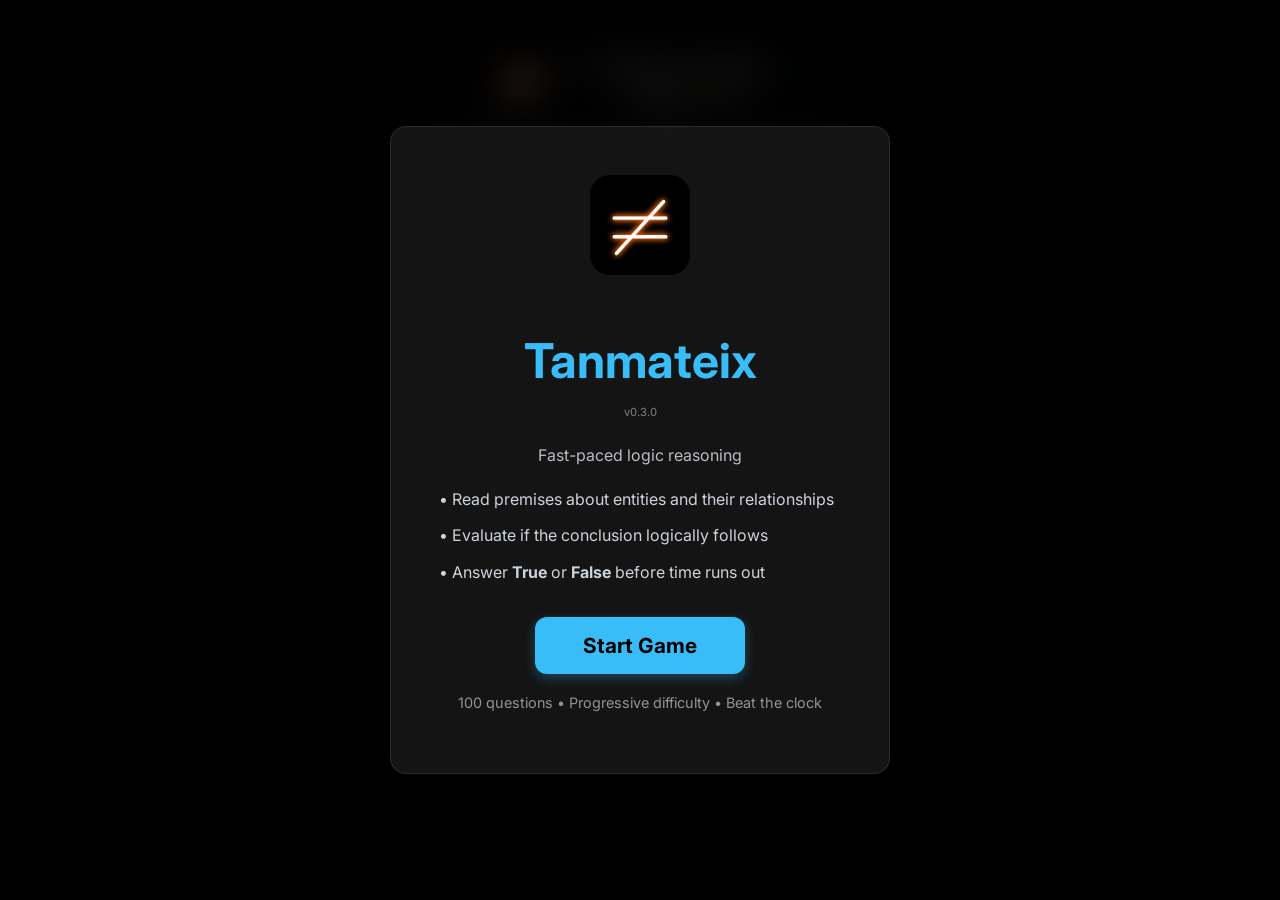
==== commit 1e51cf54: "tanmateix" ====
--- a/index.html
+++ b/index.html
@@ -1,481 +1,716 @@
-<!DOCTYPE html>
+<!doctype html>
 <html lang="en">
-<head>
-    <meta charset="UTF-8">
-    <meta name="viewport" content="width=device-width, initial-scale=1.0, user-scalable=no">
-    <meta name="description" content="A fast-paced logic puzzle game with progressive difficulty">
-    <meta name="theme-color" content="#000000">
+  <head>
+    <meta charset="UTF-8" />
+    <meta
+      name="viewport"
+      content="width=device-width, initial-scale=1.0, user-scalable=no"
+    />
+    <meta
+      name="description"
+      content="A fast-paced logic puzzle game with progressive difficulty"
+    />
+    <meta name="theme-color" content="#000000" />
     <title>Tanmateix</title>
-    <link rel="stylesheet" href="render/logic.css">
-    <link rel="stylesheet" href="fonts/phosphor/phosphor.css">
-    <link rel="icon" href="favicon.ico">
-    <link rel="apple-touch-icon" href="icon.png">
-    <link rel="manifest" href="manifest.json">
-</head>
-<body>
-
-<header>
-    <div class="header-top">
-        <div class="app-icon" style="display: flex; align-items: center; justify-content: center;">
-            <img src="icon.png" alt="App Icon" style="width: 60px; height: 60px;">
+    <link rel="stylesheet" href="render/logic.css" />
+    <link rel="stylesheet" href="fonts/phosphor/phosphor.css" />
+    <link rel="icon" href="favicon.ico" />
+    <link rel="apple-touch-icon" href="icon.png" />
+    <link rel="manifest" href="manifest.json" />
+  </head>
+  <body>
+    <header>
+      <div class="header-top">
+        <div
+          class="app-icon"
+          style="display: flex; align-items: center; justify-content: center"
+        >
+          <img
+            src="icon.png"
+            alt="App Icon"
+            style="width: 60px; height: 60px"
+          />
         </div>
         <div class="header-info">
-            <div class="stats">
-                <span id="lbl-score">0</span> / <span id="lbl-total" style="color:var(--accent)">100</span>
-                <i class="ph-light ph-info info-icon" id="game-info-btn" title="Game info"></i>
-            </div>
-            <div class="meta-info">
-                Streak: <span id="lbl-streak" style="color: var(--gold);">0</span> •
-                L<span id="lbl-level">1</span>
-            </div>
+          <div class="stats">
+            Q<span id="lbl-question">1</span>/100 •
+            <span id="lbl-score">0</span> correct
+            <i
+              class="ph-light ph-info info-icon"
+              id="game-info-btn"
+              title="Game info"
+            ></i>
+          </div>
+          <div class="meta-info">
+            Streak: <span id="lbl-streak" style="color: var(--gold)">0</span> •
+            L<span id="lbl-level">1</span>
+          </div>
         </div>
-    </div>
-    <div class="progress-container">
+      </div>
+      <div class="progress-container">
         <div id="progress" class="progress-bar" style="width: 0%"></div>
-    </div>
-</header>
-
-<div id="game-container"></div>
-
-<!-- Start Screen -->
-<div id="start-screen" class="pause-overlay visible">
-    <div class="pause-content">
-        <img src="icon.png" alt="Tanmateix" style="width: 100px; height: 100px; border-radius: 20px; margin-bottom: 20px;">
-        <h1 style="font-size: 3rem; margin-bottom: 10px; color: var(--accent);">Tanmateix</h1>
-        <p style="opacity: 0.8; margin-bottom: 20px;">Fast-paced logic reasoning</p>
-        <ul style="max-width: 450px; line-height: 1.8; margin-bottom: 30px; opacity: 0.9; text-align: left; list-style: none; padding: 0;">
-            <li style="margin-bottom: 8px;">• Read premises about entities and their relationships</li>
-            <li style="margin-bottom: 8px;">• Evaluate if the conclusion logically follows</li>
-            <li style="margin-bottom: 8px;">• Answer <strong>True</strong> or <strong>False</strong> before time runs out</li>
+      </div>
+    </header>
+
+    <div id="game-container"></div>
+
+    <!-- Start Screen -->
+    <div id="start-screen" class="pause-overlay visible">
+      <div class="pause-content">
+        <img
+          src="icon.png"
+          alt="Tanmateix"
+          style="
+            width: 100px;
+            height: 100px;
+            border-radius: 20px;
+            margin-bottom: 20px;
+          "
+        />
+        <h1 style="font-size: 3rem; margin-bottom: 10px; color: var(--accent)">
+          Tanmateix
+        </h1>
+        <span class="version-tag" id="start-version-display" style="margin-bottom: 10px; display: inline-block;">v...</span>
+        <p style="opacity: 0.8; margin-bottom: 20px">
+          Fast-paced logic reasoning
+        </p>
+        <ul
+          style="
+            max-width: 450px;
+            line-height: 1.8;
+            margin-bottom: 30px;
+            opacity: 0.9;
+            text-align: left;
+            list-style: none;
+            padding: 0;
+          "
+        >
+          <li style="margin-bottom: 8px">
+            • Read premises about entities and their relationships
+          </li>
+          <li style="margin-bottom: 8px">
+            • Evaluate if the conclusion logically follows
+          </li>
+          <li style="margin-bottom: 8px">
+            • Answer <strong>True</strong> or <strong>False</strong> before time
+            runs out
+          </li>
         </ul>
         <button id="start-btn" class="resume-btn">Start Game</button>
-        <p style="margin-top: 20px; opacity: 0.6; font-size: 0.9rem;">100 questions • Progressive difficulty • Beat the clock</p>
+        <p style="margin-top: 20px; opacity: 0.6; font-size: 0.9rem">
+          100 questions • Progressive difficulty • Beat the clock
+        </p>
+      </div>
     </div>
-</div>
-
-<!-- Pause Overlay -->
-<div id="pause-overlay" class="pause-overlay">
-    <div class="pause-content">
-        <h1 style="font-size: 3rem; margin-bottom: 20px; color: var(--accent);">PAUSED</h1>
+
+    <!-- Pause Overlay -->
+    <div id="pause-overlay" class="pause-overlay">
+      <div class="pause-content">
+        <h1 style="font-size: 3rem; margin-bottom: 20px; color: var(--accent)">
+          PAUSED
+        </h1>
         <button id="resume-btn" class="resume-btn">Resume</button>
-        <p style="margin-top: 20px; opacity: 0.7;">Press Space or click Resume to continue</p>
+        <p style="margin-top: 20px; opacity: 0.7">
+          Press Space or click Resume to continue
+        </p>
+      </div>
     </div>
-</div>
-
-<div id="debug-info" style="display: none;"></div>
-
-<!-- Info Modal -->
-<div id="info-modal" class="modal-overlay">
-    <div class="modal-content">
+
+    <div id="debug-info" style="display: none"></div>
+
+    <!-- Info Modal -->
+    <div id="info-modal" class="modal-overlay">
+      <div class="modal-content">
         <button class="modal-close" id="info-modal-close">&times;</button>
         <div class="modal-header">
-            <img src="icon.png" alt="Tanmateix" class="modal-icon">
-            <div class="modal-title-container">
-                <h2>About Tanmateix</h2>
-                <span class="version-tag" id="version-display">v...</span>
-            </div>
+          <img src="icon.png" alt="Tanmateix" class="modal-icon" />
+          <div class="modal-title-container">
+            <h2>About Tanmateix</h2>
+            <span class="version-tag" id="version-display">v...</span>
+          </div>
         </div>
         <div class="modal-text">
-            <p><strong>Tanmateix</strong> is a fast-paced logic puzzle game where you evaluate whether conclusions logically follow from given premises.</p>
-
-            <h3>How to Play</h3>
-            <p>You'll be presented with statements (premises) about entities and their relationships. Your task is to determine if the conclusion logically follows from the premises by selecting <strong>True</strong> or <strong>False</strong> before time runs out.</p>
-
-            <h3>Progressive Difficulty</h3>
-            <p>Every 10 correct answers in a row increases the difficulty by adding more paths, more entities, or reducing the time limit. Can you reach the maximum difficulty?</p>
-
-            <h3>Example</h3>
-            <p><em>Premise 1:</em> A is larger than B<br>
-            <em>Premise 2:</em> B is larger than C<br>
-            <em>Conclusion:</em> A is larger than C? <strong>True</strong></p>
-
-            <p>Challenge yourself through 100 questions with increasing complexity!</p>
-
-            <p class="source-link">Inspired by <a href="https://github.com/soamsy/Syllogimous-v3" target="_blank">Syllogimous-v3</a></p>
+          <p>
+            <strong>Tanmateix</strong> is a fast-paced logic puzzle game where
+            you evaluate whether conclusions logically follow from given
+            premises.
+          </p>
+
+          <h3>How to Play</h3>
+          <p>
+            You'll be presented with statements (premises) about entities and
+            their relationships. Your task is to determine if the conclusion
+            logically follows from the premises by selecting
+            <strong>True</strong> or <strong>False</strong> before time runs
+            out.
+          </p>
+
+          <h3>Progressive Difficulty</h3>
+          <p>
+            Every 10 correct answers in a row increases the difficulty by adding
+            more paths, more entities, or reducing the time limit. Can you reach
+            the maximum difficulty?
+          </p>
+
+          <h3>Relationship Types</h3>
+          <p>Questions feature various logical relationships:</p>
+          <ul>
+            <li>
+              <strong>Linear</strong> (28 dimensions): size, speed, temperature,
+              latency, throughput, availability, and more
+            </li>
+            <li>
+              <strong>Spatial</strong>: directional positioning (north, south,
+              east, west, etc.)
+            </li>
+            <li><strong>Categorical</strong>: same/different categories</li>
+          </ul>
+
+          <h3>Example</h3>
+          <p>
+            <em>Premise 1:</em> A is larger than B<br />
+            <em>Premise 2:</em> B is larger than C<br />
+            <em>Conclusion:</em> A is larger than C? <strong>True</strong>
+          </p>
+
+          <p>
+            Challenge yourself through 100 questions with increasing complexity!
+          </p>
+
+          <p class="source-link">
+            Inspired by
+            <a href="https://github.com/soamsy/Syllogimous-v3" target="_blank"
+              >Syllogimous-v3</a
+            >
+          </p>
+
+          <p class="source-link">
+            Uses
+            <a href="https://tau-prolog.org/" target="_blank">Tau Prolog</a>
+            for logical inference (BSD 3-Clause License,
+            <a href="lib/TAU-PROLOG-LICENSE" target="_blank">view license</a>)
+          </p>
+
+          <div style="margin-top: 30px; text-align: center;">
+            <button id="export-questions-btn" class="resume-btn" style="font-size: 1.2rem; padding: 12px 24px;">
+              <i class="ph-light ph-floppy-disk"></i>
+            </button>
+          </div>
         </div>
+      </div>
     </div>
-</div>
-
-<script type="module">
-import { PathBasedQuestionGenerator } from './generators/PathBasedQuestionGenerator.js';
-import { RandomUtils } from './utils/RandomUtils.js';
-import { EntityFactory } from './utils/EntityFactory.js';
-import { Renderer } from './render/Renderer.js';
-
-// Game state
-const gameState = {
-    score: 0,
-    total: 100,
-    questionNumber: 1,
-    currentQuestion: null,
-    answered: false,
-    consecutiveCorrect: 0,
-    difficulty: {
-        numPaths: 1,
-        entitiesPerPath: 3,
-        timeLimit: 30
-    },
-    timer: null,
-    timeRemaining: 30,
-    isPaused: false
-};
-
-// Setup
-const random = new RandomUtils();
-const entityFactory = new EntityFactory({
-    useNonsenseWords: true,
-    nonsenseWordLength: 3
-}, random);
-
-const generator = new PathBasedQuestionGenerator({
-    entityFactory,
-    linearDimensions: ['size', 'speed', 'brightness', 'temperature', 'weight', 'height'],
-    random
-});
-
-const renderer = new Renderer();
-
-// Expose API for testing different configurations
-window.tanmateix = {
-    numPaths: 1, // Default to 1 path
-    entitiesPerPath: 3, // Default to 3 entities (= 2 premises per path)
-    generator: generator,
-    gameState: gameState,
-
-    // Generate a new question with current settings
-    newQuestion: () => {
-        const question = generator.generateMultiPathQuestion(
+
+    <!-- Verification Error Modal -->
+    <div id="verification-error-modal" class="modal-overlay">
+      <div class="modal-content">
+        <button class="modal-close" id="verification-error-close">
+          &times;
+        </button>
+        <div class="modal-header">
+          <div class="modal-title-container">
+            <h2 style="color: #ff4444">⚠️ Verification Failed</h2>
+          </div>
+        </div>
+        <div class="modal-text">
+          <p>
+            <strong>A bug was detected in question generation!</strong>
+          </p>
+          <p
+            id="verification-error-message"
+            style="
+              font-family: monospace;
+              background: #1a1a1a;
+              padding: 10px;
+              border-left: 3px solid #ff4444;
+            "
+          >
+            Error details will appear here...
+          </p>
+          <p style="color: #888">
+            This question was skipped and a new one was generated. Check the
+            browser console for full debugging details.
+          </p>
+        </div>
+      </div>
+    </div>
+
+    <!-- Load Tau Prolog for relation type inference -->
+    <script src="lib/tau-prolog-core.js"></script>
+
+    <script type="module">
+      import { PathBasedQuestionGenerator } from "./generators/PathBasedQuestionGenerator.js";
+      import { RandomUtils } from "./utils/RandomUtils.js";
+      import { EntityFactory } from "./utils/EntityFactory.js";
+      import { Renderer } from "./render/Renderer.js";
+
+      // Game state
+      const gameState = {
+        score: 0,
+        total: 100,
+        questionNumber: 1,
+        currentQuestion: null,
+        answered: false,
+        consecutiveCorrect: 0,
+        difficulty: {
+          numPaths: 1,
+          entitiesPerPath: 3,
+          timeLimit: 30,
+        },
+        timer: null,
+        timeRemaining: 30,
+        isPaused: false,
+        questionHistory: [], // Track all questions for export
+      };
+
+      // Setup
+      const random = new RandomUtils();
+      const entityFactory = new EntityFactory(
+        {
+          useNonsenseWords: true,
+          nonsenseWordLength: 3,
+        },
+        random,
+      );
+
+      const generator = new PathBasedQuestionGenerator({
+        entityFactory,
+        linearDimensions: [
+          "size",
+          "speed",
+          "brightness",
+          "temperature",
+          "weight",
+          "height",
+          "age",
+          "temporal",
+          "distance",
+          "depth",
+          "width",
+          "length",
+          "volume",
+          "density",
+          "hardness",
+          "cost",
+          "difficulty",
+          "strength",
+          "power",
+          "value",
+          "quality",
+          "rank",
+          "quantity",
+          "latency",
+          "throughput",
+          "availability",
+          "error_rate",
+          "reliability",
+        ],
+        random,
+      });
+
+      const renderer = new Renderer();
+
+      // Expose API for testing different configurations
+      window.tanmateix = {
+        numPaths: 1, // Default to 1 path
+        entitiesPerPath: 3, // Default to 3 entities (= 2 premises per path)
+        generator: generator,
+        gameState: gameState,
+
+        // Generate a new question with current settings
+        newQuestion: async () => {
+          const question = await generator.generateMultiPathQuestion(
             window.tanmateix.numPaths,
-            window.tanmateix.entitiesPerPath
+            window.tanmateix.entitiesPerPath,
+          );
+          gameState.currentQuestion = question;
+          gameState.answered = false;
+
+          // Render
+          const container = document.getElementById("game-container");
+          container.innerHTML = renderer.renderGameUI(question);
+
+          // Add event listeners to buttons
+          container.querySelectorAll(".btn").forEach((btn) => {
+            btn.addEventListener("click", handleAnswer);
+          });
+
+          // Update debug info
+          const debugInfo = document.getElementById("debug-info");
+          debugInfo.innerHTML = renderer.renderNetworkInfo(question);
+
+          return question;
+        },
+
+        // Quick test with different path counts
+        test2Path: () => {
+          window.tanmateix.numPaths = 2;
+          return window.tanmateix.newQuestion();
+        },
+        test3Path: () => {
+          window.tanmateix.numPaths = 3;
+          return window.tanmateix.newQuestion();
+        },
+        test4Path: () => {
+          window.tanmateix.numPaths = 4;
+          return window.tanmateix.newQuestion();
+        },
+
+        // Quick test with longer paths (more premises per path)
+        testLongPath: (entities = 5) => {
+          window.tanmateix.entitiesPerPath = entities;
+          window.tanmateix.numPaths = 1;
+          return window.tanmateix.newQuestion();
+        },
+
+        // Test spatial graph (fully-connected configuration)
+        testSpatialGraph: async (entities = 3) => {
+          const question =
+            await generator.generateSpatialGraphQuestion(entities);
+          gameState.currentQuestion = question;
+          gameState.answered = false;
+
+          const container = document.getElementById("game-container");
+          container.innerHTML = renderer.renderGameUI(question);
+
+          container.querySelectorAll(".btn").forEach((btn) => {
+            btn.addEventListener("click", handleAnswer);
+          });
+
+          const debugInfo = document.getElementById("debug-info");
+          debugInfo.innerHTML = renderer.renderNetworkInfo(question);
+
+          return question;
+        },
+
+        // Compare: path-based vs configuration-based spatial reasoning
+        compareSpatial: () => {
+          console.log("\n=== COMPARISON: Spatial Reasoning ===\n");
+
+          console.log("Test 1: PATH-BASED (4 entities, 3 premises)");
+          console.log(
+            "Mental task: Accumulate vectors along a chain (A→B→C→D)",
+          );
+          console.log("Run: window.tanmateix.testLongPath(4)");
+
+          console.log("\n---\n");
+
+          console.log("Test 2: CONFIGURATION-BASED (3 entities, 3 premises)");
+          console.log(
+            "Mental task: Understand spatial configuration (triangle)",
+          );
+          console.log("Run: window.tanmateix.testSpatialGraph(3)");
+
+          console.log("\nTry both and compare which feels better!");
+        },
+
+        // Turn off timer for testing
+        timerOff: () => {
+          if (gameState.timer) {
+            clearInterval(gameState.timer);
+            gameState.timer = null;
+            console.log("⏸️  Timer stopped");
+          }
+        },
+
+        // Turn on timer
+        timerOn: () => {
+          startTimer();
+          console.log("▶️  Timer started");
+        },
+      };
+
+      // Generate and display question
+      async function newQuestion() {
+        // Use difficulty settings
+        const { numPaths, entitiesPerPath, timeLimit } = gameState.difficulty;
+        gameState.currentQuestion = await generator.generateMultiPathQuestion(
+          numPaths,
+          entitiesPerPath,
         );
-        gameState.currentQuestion = question;
         gameState.answered = false;
+        gameState.timeRemaining = timeLimit;
 
         // Render
-        const container = document.getElementById('game-container');
-        container.innerHTML = renderer.renderGameUI(question);
+        const container = document.getElementById("game-container");
+        container.innerHTML = renderer.renderGameUI(gameState.currentQuestion);
 
         // Add event listeners to buttons
-        container.querySelectorAll('.btn').forEach(btn => {
-            btn.addEventListener('click', handleAnswer);
+        container.querySelectorAll(".btn").forEach((btn) => {
+          btn.addEventListener("click", handleAnswer);
         });
 
         // Update debug info
-        const debugInfo = document.getElementById('debug-info');
-        debugInfo.innerHTML = renderer.renderNetworkInfo(question);
-
-        return question;
-    },
-
-    // Quick test with different path counts
-    test2Path: () => {
-        window.tanmateix.numPaths = 2;
-        return window.tanmateix.newQuestion();
-    },
-    test3Path: () => {
-        window.tanmateix.numPaths = 3;
-        return window.tanmateix.newQuestion();
-    },
-    test4Path: () => {
-        window.tanmateix.numPaths = 4;
-        return window.tanmateix.newQuestion();
-    },
-
-    // Quick test with longer paths (more premises per path)
-    testLongPath: (entities = 5) => {
-        window.tanmateix.entitiesPerPath = entities;
-        window.tanmateix.numPaths = 1;
-        return window.tanmateix.newQuestion();
-    },
-
-    // Test spatial graph (fully-connected configuration)
-    testSpatialGraph: (entities = 3) => {
-        const question = generator.generateSpatialGraphQuestion(entities);
-        gameState.currentQuestion = question;
-        gameState.answered = false;
-
-        const container = document.getElementById('game-container');
-        container.innerHTML = renderer.renderGameUI(question);
-
-        container.querySelectorAll('.btn').forEach(btn => {
-            btn.addEventListener('click', handleAnswer);
-        });
-
-        const debugInfo = document.getElementById('debug-info');
-        debugInfo.innerHTML = renderer.renderNetworkInfo(question);
-
-        return question;
-    },
-
-    // Compare: path-based vs configuration-based spatial reasoning
-    compareSpatial: () => {
-        console.log('\n=== COMPARISON: Spatial Reasoning ===\n');
-
-        console.log('Test 1: PATH-BASED (4 entities, 3 premises)');
-        console.log('Mental task: Accumulate vectors along a chain (A→B→C→D)');
-        console.log('Run: window.tanmateix.testLongPath(4)');
-
-        console.log('\n---\n');
-
-        console.log('Test 2: CONFIGURATION-BASED (3 entities, 3 premises)');
-        console.log('Mental task: Understand spatial configuration (triangle)');
-        console.log('Run: window.tanmateix.testSpatialGraph(3)');
-
-        console.log('\nTry both and compare which feels better!');
-    }
-};
-
-// Generate and display question
-function newQuestion() {
-    // Use difficulty settings
-    const { numPaths, entitiesPerPath, timeLimit } = gameState.difficulty;
-    gameState.currentQuestion = generator.generateMultiPathQuestion(numPaths, entitiesPerPath);
-    gameState.answered = false;
-    gameState.timeRemaining = timeLimit;
-
-    // Render
-    const container = document.getElementById('game-container');
-    container.innerHTML = renderer.renderGameUI(gameState.currentQuestion);
-
-    // Add event listeners to buttons
-    container.querySelectorAll('.btn').forEach(btn => {
-        btn.addEventListener('click', handleAnswer);
-    });
-
-    // Update debug info
-    const debugInfo = document.getElementById('debug-info');
-    debugInfo.innerHTML = renderer.renderNetworkInfo(gameState.currentQuestion);
-
-    // Start timer
-    startTimer();
-}
-
-// Timer functions
-function startTimer() {
-    // Clear existing timer
-    if (gameState.timer) {
-        clearInterval(gameState.timer);
-    }
-
-    // Update display instantly (no transition)
-    updateTimerDisplay(true);
-
-    // Start countdown
-    gameState.timer = setInterval(() => {
-        if (!gameState.isPaused) {
+        const debugInfo = document.getElementById("debug-info");
+        debugInfo.innerHTML = renderer.renderNetworkInfo(
+          gameState.currentQuestion,
+        );
+
+        // Start timer
+        startTimer();
+      }
+
+      // Timer functions
+      function startTimer() {
+        // Clear existing timer
+        if (gameState.timer) {
+          clearInterval(gameState.timer);
+        }
+
+        // Update display instantly (no transition)
+        updateTimerDisplay(true);
+
+        // Start countdown
+        gameState.timer = setInterval(() => {
+          if (!gameState.isPaused) {
             gameState.timeRemaining--;
             updateTimerDisplay();
 
             if (gameState.timeRemaining <= 0) {
-                clearInterval(gameState.timer);
-                if (!gameState.answered) {
-                    handleTimeout();
-                }
+              clearInterval(gameState.timer);
+              if (!gameState.answered) {
+                handleTimeout();
+              }
             }
-        }
-    }, 1000);
-}
-
-// Pause/Resume functions
-function togglePause() {
-    if (gameState.answered) return; // Can't pause between questions
-
-    gameState.isPaused = !gameState.isPaused;
-    const overlay = document.getElementById('pause-overlay');
-
-    if (gameState.isPaused) {
-        overlay.classList.add('visible');
-    } else {
-        // Add 5 seconds on resume (capped at time limit)
-        gameState.timeRemaining = Math.min(
+          }
+        }, 1000);
+      }
+
+      // Pause/Resume functions
+      function togglePause() {
+        if (gameState.answered) return; // Can't pause between questions
+
+        gameState.isPaused = !gameState.isPaused;
+        const overlay = document.getElementById("pause-overlay");
+
+        if (gameState.isPaused) {
+          overlay.classList.add("visible");
+        } else {
+          // Add 5 seconds on resume (capped at time limit)
+          gameState.timeRemaining = Math.min(
             gameState.timeRemaining + 5,
-            gameState.difficulty.timeLimit
-        );
-        updateTimerDisplay(true); // Instant update on resume
-
-        overlay.classList.remove('visible');
-    }
-}
-
-function updateTimerDisplay(instant = false) {
-    const progressBar = document.getElementById('progress');
-    const percentage = (gameState.timeRemaining / gameState.difficulty.timeLimit) * 100;
-
-    // Disable transition for instant updates (start/resume)
-    if (instant) {
-        progressBar.style.transition = 'none';
-        progressBar.style.width = `${percentage}%`;
-        // Force reflow
-        progressBar.offsetHeight;
-        // Re-enable transition
-        progressBar.style.transition = '';
-    } else {
-        progressBar.style.width = `${percentage}%`;
-    }
-
-    // Color coding
-    if (gameState.timeRemaining <= 5) {
-        progressBar.style.background = 'var(--error)';
-    } else if (gameState.timeRemaining <= 10) {
-        progressBar.style.background = 'var(--gold)';
-    } else {
-        progressBar.style.background = 'var(--accent)';
-    }
-}
-
-function handleTimeout() {
-    gameState.answered = true;
-    gameState.consecutiveCorrect = 0;
-
-    // Visual feedback
-    showFeedback(false);
-
-    // Disable buttons
-    document.querySelectorAll('.btn').forEach(btn => {
-        btn.disabled = true;
-        btn.style.opacity = '0.5';
-        btn.style.cursor = 'not-allowed';
-    });
-
-    // Auto-advance
-    setTimeout(() => {
-        if (gameState.questionNumber < gameState.total) {
+            gameState.difficulty.timeLimit,
+          );
+          updateTimerDisplay(true); // Instant update on resume
+
+          overlay.classList.remove("visible");
+        }
+      }
+
+      function updateTimerDisplay(instant = false) {
+        const progressBar = document.getElementById("progress");
+        const percentage =
+          (gameState.timeRemaining / gameState.difficulty.timeLimit) * 100;
+
+        // Disable transition for instant updates (start/resume)
+        if (instant) {
+          progressBar.style.transition = "none";
+          progressBar.style.width = `${percentage}%`;
+          // Force reflow
+          progressBar.offsetHeight;
+          // Re-enable transition
+          progressBar.style.transition = "";
+        } else {
+          progressBar.style.width = `${percentage}%`;
+        }
+
+        // Color coding
+        if (gameState.timeRemaining <= 5) {
+          progressBar.style.background = "var(--error)";
+        } else if (gameState.timeRemaining <= 10) {
+          progressBar.style.background = "var(--gold)";
+        } else {
+          progressBar.style.background = "var(--accent)";
+        }
+      }
+
+      function handleTimeout() {
+        gameState.answered = true;
+        gameState.consecutiveCorrect = 0;
+
+        // Track question for export (timeout = wrong answer)
+        gameState.questionHistory.push({
+          questionNumber: gameState.questionNumber,
+          question: gameState.currentQuestion,
+          userAnswer: null, // timeout
+          correctAnswer: gameState.currentQuestion.isValid,
+          correct: false,
+        });
+
+        // Visual feedback
+        showFeedback(false);
+
+        // Disable buttons
+        document.querySelectorAll(".btn").forEach((btn) => {
+          btn.disabled = true;
+          btn.style.opacity = "0.5";
+          btn.style.cursor = "not-allowed";
+        });
+
+        // Auto-advance
+        setTimeout(() => {
+          if (gameState.questionNumber < gameState.total) {
             gameState.questionNumber++;
             updateProgress();
             updateStreak();
             newQuestion();
+          } else {
+            showGameOver();
+          }
+        }, 400);
+      }
+
+      // Handle answer
+      function handleAnswer(e) {
+        if (gameState.answered) return;
+
+        const userAnswer = e.currentTarget.dataset.answer === "true";
+        const correct = userAnswer === gameState.currentQuestion.isValid;
+
+        gameState.answered = true;
+        clearInterval(gameState.timer);
+
+        // Track question for export
+        gameState.questionHistory.push({
+          questionNumber: gameState.questionNumber,
+          question: gameState.currentQuestion,
+          userAnswer: userAnswer,
+          correctAnswer: gameState.currentQuestion.isValid,
+          correct: correct,
+        });
+
+        // Update streak and score
+        if (correct) {
+          gameState.score++;
+          gameState.consecutiveCorrect++;
+          updateScore();
+
+          // Check for difficulty increase (every 10 correct)
+          if (
+            gameState.consecutiveCorrect > 0 &&
+            gameState.consecutiveCorrect % 10 === 0
+          ) {
+            increaseDifficulty();
+          }
         } else {
-            showGameOver();
-        }
-    }, 400);
-}
-
-// Handle answer
-function handleAnswer(e) {
-    if (gameState.answered) return;
-
-    const userAnswer = e.currentTarget.dataset.answer === 'true';
-    const correct = userAnswer === gameState.currentQuestion.isValid;
-
-    gameState.answered = true;
-    clearInterval(gameState.timer);
-
-    // Update streak and score
-    if (correct) {
-        gameState.score++;
-        gameState.consecutiveCorrect++;
-        updateScore();
-
-        // Check for difficulty increase (every 10 correct)
-        if (gameState.consecutiveCorrect > 0 && gameState.consecutiveCorrect % 10 === 0) {
-            increaseDifficulty();
-        }
-    } else {
-        gameState.consecutiveCorrect = 0;
-    }
-
-    // Visual feedback
-    showFeedback(correct);
-
-    // Disable buttons
-    document.querySelectorAll('.btn').forEach(btn => {
-        btn.disabled = true;
-        btn.style.opacity = '0.5';
-        btn.style.cursor = 'not-allowed';
-    });
-
-    // Auto-advance after shorter delay (snappier!)
-    setTimeout(() => {
-        if (gameState.questionNumber < gameState.total) {
+          gameState.consecutiveCorrect = 0;
+        }
+
+        // Visual feedback
+        showFeedback(correct);
+
+        // Disable buttons
+        document.querySelectorAll(".btn").forEach((btn) => {
+          btn.disabled = true;
+          btn.style.opacity = "0.5";
+          btn.style.cursor = "not-allowed";
+        });
+
+        // Auto-advance after shorter delay (snappier!)
+        setTimeout(() => {
+          if (gameState.questionNumber < gameState.total) {
             gameState.questionNumber++;
             updateProgress();
             updateStreak();
             newQuestion();
-        } else {
+          } else {
             showGameOver();
-        }
-    }, 400);
-}
-
-// Increase difficulty
-function increaseDifficulty() {
-    const diff = gameState.difficulty;
-    const options = [];
-
-    // Check which dimensions can be increased
-    if (diff.numPaths < 3) options.push('paths');
-    if (diff.entitiesPerPath < 5) options.push('entities');
-    if (diff.timeLimit > 10) options.push('time');
-
-    if (options.length === 0) {
-        console.log('🏆 Maximum difficulty reached!');
-        return;
-    }
-
-    // Randomly pick one dimension to increase
-    const dimension = options[Math.floor(Math.random() * options.length)];
-
-    if (dimension === 'paths') {
-        diff.numPaths++;
-        console.log(`📈 Difficulty increased: ${diff.numPaths} paths`);
-    } else if (dimension === 'entities') {
-        diff.entitiesPerPath++;
-        console.log(`📈 Difficulty increased: ${diff.entitiesPerPath} entities`);
-    } else if (dimension === 'time') {
-        diff.timeLimit -= 5;
-        console.log(`📈 Difficulty increased: ${diff.timeLimit}s timer`);
-    }
-
-    updateLevel();
-}
-
-// Update level display
-function updateLevel() {
-    const diff = gameState.difficulty;
-    const level = (diff.numPaths - 1) + (diff.entitiesPerPath - 3) + Math.floor((30 - diff.timeLimit) / 5);
-    document.getElementById('lbl-level').textContent = level + 1;
-}
-
-// Update streak display
-function updateStreak() {
-    document.getElementById('lbl-streak').textContent = gameState.consecutiveCorrect;
-}
-
-// Show feedback
-function showFeedback(correct) {
-    const container = document.getElementById('game-container');
-    const className = correct ? 'flash-correct' : 'flash-incorrect';
-
-    container.classList.add(className);
-    setTimeout(() => {
-        container.classList.remove(className);
-    }, 400);
-}
-
-// Update score
-function updateScore() {
-    document.getElementById('lbl-score').textContent = gameState.score;
-}
-
-// Update progress
-function updateProgress() {
-    // Progress bar is now used for timer, not question progress
-}
-
-// Show game over
-function showGameOver() {
-    clearInterval(gameState.timer);
-    const container = document.getElementById('game-container');
-    const percentage = Math.round((gameState.score / gameState.total) * 100);
-    const finalLevel = (gameState.difficulty.numPaths - 1) +
-                       (gameState.difficulty.entitiesPerPath - 3) +
-                       Math.floor((30 - gameState.difficulty.timeLimit) / 5) + 1;
-
-    container.innerHTML = `
+          }
+        }, 400);
+      }
+
+      // Increase difficulty
+      function increaseDifficulty() {
+        const diff = gameState.difficulty;
+        const options = [];
+
+        // Check which dimensions can be increased
+        if (diff.numPaths < 3) options.push("paths");
+        if (diff.entitiesPerPath < 5) options.push("entities");
+        if (diff.timeLimit > 10) options.push("time");
+
+        if (options.length === 0) {
+          console.log("🏆 Maximum difficulty reached!");
+          return;
+        }
+
+        // Randomly pick one dimension to increase
+        const dimension = options[Math.floor(Math.random() * options.length)];
+
+        if (dimension === "paths") {
+          diff.numPaths++;
+          console.log(`📈 Difficulty increased: ${diff.numPaths} paths`);
+        } else if (dimension === "entities") {
+          diff.entitiesPerPath++;
+          console.log(
+            `📈 Difficulty increased: ${diff.entitiesPerPath} entities`,
+          );
+        } else if (dimension === "time") {
+          diff.timeLimit -= 5;
+          console.log(`📈 Difficulty increased: ${diff.timeLimit}s timer`);
+        }
+
+        updateLevel();
+      }
+
+      // Update level display
+      function updateLevel() {
+        const diff = gameState.difficulty;
+        const level =
+          diff.numPaths -
+          1 +
+          (diff.entitiesPerPath - 3) +
+          Math.floor((30 - diff.timeLimit) / 5);
+        document.getElementById("lbl-level").textContent = level + 1;
+      }
+
+      // Update streak display
+      function updateStreak() {
+        document.getElementById("lbl-streak").textContent =
+          gameState.consecutiveCorrect;
+      }
+
+      // Show feedback
+      function showFeedback(correct) {
+        const container = document.getElementById("game-container");
+        const className = correct ? "flash-correct" : "flash-incorrect";
+
+        container.classList.add(className);
+        setTimeout(() => {
+          container.classList.remove(className);
+        }, 400);
+      }
+
+      // Update score
+      function updateScore() {
+        document.getElementById("lbl-score").textContent = gameState.score;
+      }
+
+      // Update progress
+      function updateProgress() {
+        // Update question counter
+        document.getElementById("lbl-question").textContent =
+          gameState.questionNumber;
+      }
+
+      // Show game over
+      function showGameOver() {
+        clearInterval(gameState.timer);
+        const container = document.getElementById("game-container");
+        const percentage = Math.round(
+          (gameState.score / gameState.total) * 100,
+        );
+        const finalLevel =
+          gameState.difficulty.numPaths -
+          1 +
+          (gameState.difficulty.entitiesPerPath - 3) +
+          Math.floor((30 - gameState.difficulty.timeLimit) / 5) +
+          1;
+
+        container.innerHTML = `
         <div class="premises-container" style="text-align: center; padding: 40px;">
             <h2 style="color: var(--accent); font-size: 2rem; margin-bottom: 20px;">Game Complete!</h2>
             <div style="font-size: 3rem; margin: 30px 0;">
-                ${percentage >= 80 ? '🏆' : percentage >= 60 ? '🎯' : '💪'}
+                ${percentage >= 80 ? "🏆" : percentage >= 60 ? "🎯" : "💪"}
             </div>
             <div style="font-size: 1.5rem; margin-bottom: 20px;">
                 Score: <span style="color: var(--success); font-weight: bold;">${gameState.score}</span> / ${gameState.total}
@@ -486,96 +721,236 @@
             <div style="font-size: 1.1rem; margin-bottom: 20px; opacity: 0.8;">
                 Max Streak: <span style="color: var(--gold); font-weight: bold;">${Math.floor(gameState.score / 10) * 10}</span>
             </div>
-            <div style="font-size: 1.1rem; opacity: 0.7;">
+            <div style="font-size: 1.1rem; margin-bottom: 30px; opacity: 0.7;">
                 Final Level: <span style="font-weight: bold;">${finalLevel}</span>
             </div>
-            <div style="font-size: 1rem; margin-top: 30px; opacity: 0.8;">
-                ${percentage >= 80 ? 'Outstanding reasoning!' : percentage >= 60 ? 'Great job!' : 'Keep practicing!'}
+            <div style="font-size: 1rem; margin-bottom: 30px; opacity: 0.8;">
+                ${percentage >= 80 ? "Outstanding reasoning!" : percentage >= 60 ? "Great job!" : "Keep practicing!"}
             </div>
+            <button id="play-again-btn" class="resume-btn">Play Again</button>
         </div>
     `;
 
-    // Auto-restart with reset difficulty
-    setTimeout(() => {
+        // Add event listener to Play Again button
+        document.getElementById("play-again-btn").addEventListener("click", restartGame);
+      }
+
+      // Restart game function
+      function restartGame() {
         gameState.score = 0;
         gameState.questionNumber = 1;
         gameState.consecutiveCorrect = 0;
+        gameState.questionHistory = []; // Clear question history
         gameState.difficulty = {
-            numPaths: 1,
-            entitiesPerPath: 3,
-            timeLimit: 30
+          numPaths: 1,
+          entitiesPerPath: 3,
+          timeLimit: 30,
         };
         updateScore();
         updateProgress();
         updateStreak();
         updateLevel();
         newQuestion();
-    }, 5000);
-}
-
-// Don't start game automatically - wait for start button
-updateScore();
-updateProgress();
-updateStreak();
-updateLevel();
-
-// Fetch and display version from manifest.json
-fetch('manifest.json')
-    .then(res => res.json())
-    .then(manifest => {
-        const versionDisplay = document.getElementById('version-display');
-        if (versionDisplay && manifest.version) {
+      }
+
+      // Export question history as markdown
+      function exportQuestions() {
+        if (gameState.questionHistory.length === 0) {
+          alert("No questions to export yet!");
+          return;
+        }
+
+        let markdown = `# Tanmateix Question History\n\n`;
+        markdown += `**Session Date:** ${new Date().toLocaleString()}\n`;
+        markdown += `**Questions Answered:** ${gameState.questionHistory.length}\n`;
+        markdown += `**Score:** ${gameState.score}/${gameState.questionHistory.length}\n\n`;
+        markdown += `---\n\n`;
+
+        gameState.questionHistory.forEach((entry) => {
+          const q = entry.question;
+          const relationType = q.premises[0]?.type?.name || "Unknown";
+
+          markdown += `## Question ${entry.questionNumber}\n\n`;
+          markdown += `**Type:** ${relationType}\n\n`;
+
+          // For spatial, add grid
+          if (relationType === "Spatial" && q.metadata?.spatialGrid) {
+            markdown += `\`\`\`\n${q.metadata.spatialGrid.toString()}\`\`\`\n\n`;
+          }
+
+          // Premises
+          markdown += `**Premises:**\n`;
+          q.premises.forEach((p, i) => {
+            markdown += `${i + 1}. ${p.entities[0].displayValue} ${p.properties.text} ${p.entities[1].displayValue}\n`;
+          });
+
+          // Conclusion
+          markdown += `\n**Question:**\n`;
+          markdown += `${q.conclusion.entities[0].displayValue} ${q.conclusion.properties.text} ${q.conclusion.entities[1].displayValue}\n\n`;
+
+          // Answers
+          markdown += `**Correct Answer:** ${q.isValid ? "True" : "False"}\n`;
+          markdown += `**Your Answer:** ${entry.userAnswer === null ? "Timeout" : (entry.userAnswer ? "True" : "False")}\n`;
+          markdown += `**Result:** ${entry.correct ? "✓ Correct" : "✗ Wrong"}\n\n`;
+          markdown += `---\n\n`;
+        });
+
+        // Share using Web Share API if available
+        const filename = `tanmateix-questions-${Date.now()}.md`;
+
+        if (navigator.share && navigator.canShare) {
+          const file = new File([markdown], filename, { type: "text/markdown" });
+
+          if (navigator.canShare({ files: [file] })) {
+            navigator.share({
+              files: [file],
+              title: "Tanmateix Question History",
+            }).catch((err) => {
+              console.error("Share failed:", err);
+            });
+          } else {
+            // Fallback: share as text
+            navigator.share({
+              text: markdown,
+              title: "Tanmateix Question History",
+            }).catch((err) => {
+              console.error("Share failed:", err);
+            });
+          }
+        } else {
+          // Fallback: download
+          const blob = new Blob([markdown], { type: "text/markdown" });
+          const url = URL.createObjectURL(blob);
+          const a = document.createElement("a");
+          a.href = url;
+          a.download = filename;
+          document.body.appendChild(a);
+          a.click();
+          document.body.removeChild(a);
+          URL.revokeObjectURL(url);
+        }
+      }
+
+      // Don't start game automatically - wait for start button
+      updateScore();
+      updateProgress();
+      updateStreak();
+      updateLevel();
+
+      // Fetch and display version from manifest.json
+      fetch("manifest.json")
+        .then((res) => res.json())
+        .then((manifest) => {
+          const versionDisplay = document.getElementById("version-display");
+          const startVersionDisplay = document.getElementById("start-version-display");
+          if (versionDisplay && manifest.version) {
             versionDisplay.textContent = `v${manifest.version}`;
-        }
-    })
-    .catch(err => {
-        console.warn('Could not load version from manifest:', err);
-    });
-
-// Info modal handlers
-const modal = document.getElementById('info-modal');
-const openBtn = document.getElementById('game-info-btn');
-const closeBtn = document.getElementById('info-modal-close');
-
-openBtn.addEventListener('click', () => {
-    modal.classList.add('visible');
-});
-
-closeBtn.addEventListener('click', () => {
-    modal.classList.remove('visible');
-});
-
-// Close on overlay click
-modal.addEventListener('click', (e) => {
-    if (e.target === modal) {
-        modal.classList.remove('visible');
-    }
-});
-
-// Start game handler
-const startBtn = document.getElementById('start-btn');
-const startScreen = document.getElementById('start-screen');
-
-startBtn.addEventListener('click', () => {
-    startScreen.classList.remove('visible');
-    newQuestion();
-});
-
-// Pause/Resume handlers
-const resumeBtn = document.getElementById('resume-btn');
-const progressContainer = document.querySelector('.progress-container');
-
-progressContainer.addEventListener('click', togglePause);
-resumeBtn.addEventListener('click', togglePause);
-
-// Keyboard shortcut (Space to toggle pause)
-document.addEventListener('keydown', (e) => {
-    if (e.code === 'Space' && !modal.classList.contains('visible')) {
-        e.preventDefault();
-        togglePause();
-    }
-});
-</script>
-
-</body>
+          }
+          if (startVersionDisplay && manifest.version) {
+            startVersionDisplay.textContent = `v${manifest.version}`;
+          }
+        })
+        .catch((err) => {
+          console.warn("Could not load version from manifest:", err);
+        });
+
+      // Info modal handlers
+      const modal = document.getElementById("info-modal");
+      const openBtn = document.getElementById("game-info-btn");
+      const closeBtn = document.getElementById("info-modal-close");
+      const exportBtn = document.getElementById("export-questions-btn");
+
+      openBtn.addEventListener("click", () => {
+        modal.classList.add("visible");
+        // Pause timer when modal opens
+        if (!gameState.answered && !gameState.isPaused) {
+          gameState.isPaused = true;
+        }
+      });
+
+      exportBtn.addEventListener("click", () => {
+        exportQuestions();
+      });
+
+      closeBtn.addEventListener("click", () => {
+        modal.classList.remove("visible");
+        // Resume timer when modal closes
+        if (!gameState.answered && gameState.isPaused) {
+          gameState.isPaused = false;
+        }
+      });
+
+      // Close on overlay click
+      modal.addEventListener("click", (e) => {
+        if (e.target === modal) {
+          modal.classList.remove("visible");
+          // Resume timer when modal closes
+          if (!gameState.answered && gameState.isPaused) {
+            gameState.isPaused = false;
+          }
+        }
+      });
+
+      // Verification error modal handlers
+      const verificationModal = document.getElementById(
+        "verification-error-modal",
+      );
+      const verificationCloseBtn = document.getElementById(
+        "verification-error-close",
+      );
+
+      verificationCloseBtn.addEventListener("click", () => {
+        verificationModal.classList.remove("visible");
+        // Resume timer when modal closes
+        if (!gameState.answered && gameState.isPaused) {
+          gameState.isPaused = false;
+        }
+      });
+
+      verificationModal.addEventListener("click", (e) => {
+        if (e.target === verificationModal) {
+          verificationModal.classList.remove("visible");
+          // Resume timer when modal closes
+          if (!gameState.answered && gameState.isPaused) {
+            gameState.isPaused = false;
+          }
+        }
+      });
+
+      // Expose function to show verification error
+      window.showVerificationError = (errorMessage) => {
+        document.getElementById("verification-error-message").textContent =
+          errorMessage;
+        verificationModal.classList.add("visible");
+        // Pause timer when error modal shows
+        if (!gameState.answered && !gameState.isPaused) {
+          gameState.isPaused = true;
+        }
+      };
+
+      // Start game handler
+      const startBtn = document.getElementById("start-btn");
+      const startScreen = document.getElementById("start-screen");
+
+      startBtn.addEventListener("click", () => {
+        startScreen.classList.remove("visible");
+        newQuestion();
+      });
+
+      // Pause/Resume handlers
+      const resumeBtn = document.getElementById("resume-btn");
+      const progressContainer = document.querySelector(".progress-container");
+
+      progressContainer.addEventListener("click", togglePause);
+      resumeBtn.addEventListener("click", togglePause);
+
+      // Keyboard shortcut (Space to toggle pause)
+      document.addEventListener("keydown", (e) => {
+        if (e.code === "Space" && !modal.classList.contains("visible")) {
+          e.preventDefault();
+          togglePause();
+        }
+      });
+    </script>
+  </body>
 </html>
--- a/render/logic.css
+++ b/render/logic.css
@@ -33,7 +33,11 @@
 body {
   background: var(--bg);
   color: var(--fg);
-  font-family: "Inter", system-ui, -apple-system, sans-serif;
+  font-family:
+    "Inter",
+    system-ui,
+    -apple-system,
+    sans-serif;
   display: flex;
   flex-direction: column;
   align-items: center;
@@ -94,7 +98,6 @@
 .info-icon:hover {
   opacity: 1;
 }
-
 
 .meta-info {
   font-size: 1.1rem;
@@ -124,7 +127,9 @@
   height: 100%;
   background: var(--accent);
   width: 0%;
-  transition: width 1s linear, background 0.3s;
+  transition:
+    width 1s linear,
+    background 0.3s;
 }
 
 /* Logic Game Container */
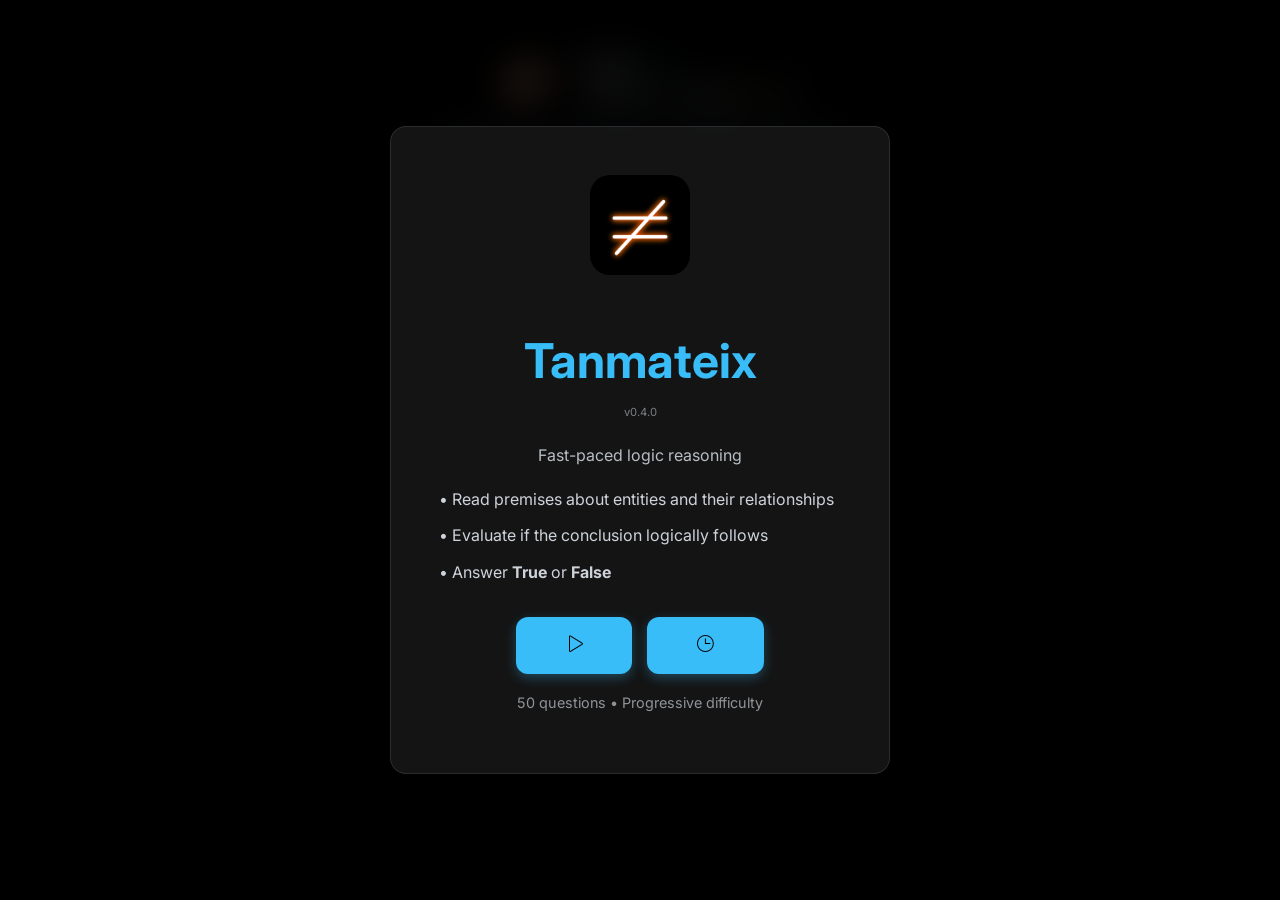
==== commit 605a3501: "Untimed mode" ====
--- a/index.html
+++ b/index.html
@@ -33,8 +33,7 @@
         </div>
         <div class="header-info">
           <div class="stats">
-            Q<span id="lbl-question">1</span>/100 •
-            <span id="lbl-score">0</span> correct
+            <span id="lbl-question">Q1/50</span>
             <i
               class="ph-light ph-info info-icon"
               id="game-info-btn"
@@ -42,8 +41,11 @@
             ></i>
           </div>
           <div class="meta-info">
-            Streak: <span id="lbl-streak" style="color: var(--gold)">0</span> •
-            L<span id="lbl-level">1</span>
+            Correct: <span id="lbl-score">0</span> • Streak:
+            <span id="lbl-streak" style="color: var(--gold)">0</span> • L<span
+              id="lbl-level"
+              >1</span
+            >
           </div>
         </div>
       </div>
@@ -70,7 +72,12 @@
         <h1 style="font-size: 3rem; margin-bottom: 10px; color: var(--accent)">
           Tanmateix
         </h1>
-        <span class="version-tag" id="start-version-display" style="margin-bottom: 10px; display: inline-block;">v...</span>
+        <span
+          class="version-tag"
+          id="start-version-display"
+          style="margin-bottom: 10px; display: inline-block"
+          >v...</span
+        >
         <p style="opacity: 0.8; margin-bottom: 20px">
           Fast-paced logic reasoning
         </p>
@@ -92,13 +99,26 @@
             • Evaluate if the conclusion logically follows
           </li>
           <li style="margin-bottom: 8px">
-            • Answer <strong>True</strong> or <strong>False</strong> before time
-            runs out
+            • Answer <strong>True</strong> or <strong>False</strong>
           </li>
         </ul>
-        <button id="start-btn" class="resume-btn">Start Game</button>
+        <div
+          style="
+            display: flex;
+            gap: 15px;
+            justify-content: center;
+            margin-top: 10px;
+          "
+        >
+          <button id="start-btn-practice" class="resume-btn">
+            <i class="ph-light ph-play"></i>
+          </button>
+          <button id="start-btn-timed" class="resume-btn">
+            <i class="ph-light ph-clock"></i>
+          </button>
+        </div>
         <p style="margin-top: 20px; opacity: 0.6; font-size: 0.9rem">
-          100 questions • Progressive difficulty • Beat the clock
+          50 questions • Progressive difficulty
         </p>
       </div>
     </div>
@@ -191,8 +211,12 @@
             <a href="lib/TAU-PROLOG-LICENSE" target="_blank">view license</a>)
           </p>
 
-          <div style="margin-top: 30px; text-align: center;">
-            <button id="export-questions-btn" class="resume-btn" style="font-size: 1.2rem; padding: 12px 24px;">
+          <div style="margin-top: 30px; text-align: center">
+            <button
+              id="export-questions-btn"
+              class="resume-btn"
+              style="font-size: 1.2rem; padding: 12px 24px"
+            >
               <i class="ph-light ph-floppy-disk"></i>
             </button>
           </div>
@@ -236,721 +260,6 @@
 
     <!-- Load Tau Prolog for relation type inference -->
     <script src="lib/tau-prolog-core.js"></script>
-
-    <script type="module">
-      import { PathBasedQuestionGenerator } from "./generators/PathBasedQuestionGenerator.js";
-      import { RandomUtils } from "./utils/RandomUtils.js";
-      import { EntityFactory } from "./utils/EntityFactory.js";
-      import { Renderer } from "./render/Renderer.js";
-
-      // Game state
-      const gameState = {
-        score: 0,
-        total: 100,
-        questionNumber: 1,
-        currentQuestion: null,
-        answered: false,
-        consecutiveCorrect: 0,
-        difficulty: {
-          numPaths: 1,
-          entitiesPerPath: 3,
-          timeLimit: 30,
-        },
-        timer: null,
-        timeRemaining: 30,
-        isPaused: false,
-        questionHistory: [], // Track all questions for export
-      };
-
-      // Setup
-      const random = new RandomUtils();
-      const entityFactory = new EntityFactory(
-        {
-          useNonsenseWords: true,
-          nonsenseWordLength: 3,
-        },
-        random,
-      );
-
-      const generator = new PathBasedQuestionGenerator({
-        entityFactory,
-        linearDimensions: [
-          "size",
-          "speed",
-          "brightness",
-          "temperature",
-          "weight",
-          "height",
-          "age",
-          "temporal",
-          "distance",
-          "depth",
-          "width",
-          "length",
-          "volume",
-          "density",
-          "hardness",
-          "cost",
-          "difficulty",
-          "strength",
-          "power",
-          "value",
-          "quality",
-          "rank",
-          "quantity",
-          "latency",
-          "throughput",
-          "availability",
-          "error_rate",
-          "reliability",
-        ],
-        random,
-      });
-
-      const renderer = new Renderer();
-
-      // Expose API for testing different configurations
-      window.tanmateix = {
-        numPaths: 1, // Default to 1 path
-        entitiesPerPath: 3, // Default to 3 entities (= 2 premises per path)
-        generator: generator,
-        gameState: gameState,
-
-        // Generate a new question with current settings
-        newQuestion: async () => {
-          const question = await generator.generateMultiPathQuestion(
-            window.tanmateix.numPaths,
-            window.tanmateix.entitiesPerPath,
-          );
-          gameState.currentQuestion = question;
-          gameState.answered = false;
-
-          // Render
-          const container = document.getElementById("game-container");
-          container.innerHTML = renderer.renderGameUI(question);
-
-          // Add event listeners to buttons
-          container.querySelectorAll(".btn").forEach((btn) => {
-            btn.addEventListener("click", handleAnswer);
-          });
-
-          // Update debug info
-          const debugInfo = document.getElementById("debug-info");
-          debugInfo.innerHTML = renderer.renderNetworkInfo(question);
-
-          return question;
-        },
-
-        // Quick test with different path counts
-        test2Path: () => {
-          window.tanmateix.numPaths = 2;
-          return window.tanmateix.newQuestion();
-        },
-        test3Path: () => {
-          window.tanmateix.numPaths = 3;
-          return window.tanmateix.newQuestion();
-        },
-        test4Path: () => {
-          window.tanmateix.numPaths = 4;
-          return window.tanmateix.newQuestion();
-        },
-
-        // Quick test with longer paths (more premises per path)
-        testLongPath: (entities = 5) => {
-          window.tanmateix.entitiesPerPath = entities;
-          window.tanmateix.numPaths = 1;
-          return window.tanmateix.newQuestion();
-        },
-
-        // Test spatial graph (fully-connected configuration)
-        testSpatialGraph: async (entities = 3) => {
-          const question =
-            await generator.generateSpatialGraphQuestion(entities);
-          gameState.currentQuestion = question;
-          gameState.answered = false;
-
-          const container = document.getElementById("game-container");
-          container.innerHTML = renderer.renderGameUI(question);
-
-          container.querySelectorAll(".btn").forEach((btn) => {
-            btn.addEventListener("click", handleAnswer);
-          });
-
-          const debugInfo = document.getElementById("debug-info");
-          debugInfo.innerHTML = renderer.renderNetworkInfo(question);
-
-          return question;
-        },
-
-        // Compare: path-based vs configuration-based spatial reasoning
-        compareSpatial: () => {
-          console.log("\n=== COMPARISON: Spatial Reasoning ===\n");
-
-          console.log("Test 1: PATH-BASED (4 entities, 3 premises)");
-          console.log(
-            "Mental task: Accumulate vectors along a chain (A→B→C→D)",
-          );
-          console.log("Run: window.tanmateix.testLongPath(4)");
-
-          console.log("\n---\n");
-
-          console.log("Test 2: CONFIGURATION-BASED (3 entities, 3 premises)");
-          console.log(
-            "Mental task: Understand spatial configuration (triangle)",
-          );
-          console.log("Run: window.tanmateix.testSpatialGraph(3)");
-
-          console.log("\nTry both and compare which feels better!");
-        },
-
-        // Turn off timer for testing
-        timerOff: () => {
-          if (gameState.timer) {
-            clearInterval(gameState.timer);
-            gameState.timer = null;
-            console.log("⏸️  Timer stopped");
-          }
-        },
-
-        // Turn on timer
-        timerOn: () => {
-          startTimer();
-          console.log("▶️  Timer started");
-        },
-      };
-
-      // Generate and display question
-      async function newQuestion() {
-        // Use difficulty settings
-        const { numPaths, entitiesPerPath, timeLimit } = gameState.difficulty;
-        gameState.currentQuestion = await generator.generateMultiPathQuestion(
-          numPaths,
-          entitiesPerPath,
-        );
-        gameState.answered = false;
-        gameState.timeRemaining = timeLimit;
-
-        // Render
-        const container = document.getElementById("game-container");
-        container.innerHTML = renderer.renderGameUI(gameState.currentQuestion);
-
-        // Add event listeners to buttons
-        container.querySelectorAll(".btn").forEach((btn) => {
-          btn.addEventListener("click", handleAnswer);
-        });
-
-        // Update debug info
-        const debugInfo = document.getElementById("debug-info");
-        debugInfo.innerHTML = renderer.renderNetworkInfo(
-          gameState.currentQuestion,
-        );
-
-        // Start timer
-        startTimer();
-      }
-
-      // Timer functions
-      function startTimer() {
-        // Clear existing timer
-        if (gameState.timer) {
-          clearInterval(gameState.timer);
-        }
-
-        // Update display instantly (no transition)
-        updateTimerDisplay(true);
-
-        // Start countdown
-        gameState.timer = setInterval(() => {
-          if (!gameState.isPaused) {
-            gameState.timeRemaining--;
-            updateTimerDisplay();
-
-            if (gameState.timeRemaining <= 0) {
-              clearInterval(gameState.timer);
-              if (!gameState.answered) {
-                handleTimeout();
-              }
-            }
-          }
-        }, 1000);
-      }
-
-      // Pause/Resume functions
-      function togglePause() {
-        if (gameState.answered) return; // Can't pause between questions
-
-        gameState.isPaused = !gameState.isPaused;
-        const overlay = document.getElementById("pause-overlay");
-
-        if (gameState.isPaused) {
-          overlay.classList.add("visible");
-        } else {
-          // Add 5 seconds on resume (capped at time limit)
-          gameState.timeRemaining = Math.min(
-            gameState.timeRemaining + 5,
-            gameState.difficulty.timeLimit,
-          );
-          updateTimerDisplay(true); // Instant update on resume
-
-          overlay.classList.remove("visible");
-        }
-      }
-
-      function updateTimerDisplay(instant = false) {
-        const progressBar = document.getElementById("progress");
-        const percentage =
-          (gameState.timeRemaining / gameState.difficulty.timeLimit) * 100;
-
-        // Disable transition for instant updates (start/resume)
-        if (instant) {
-          progressBar.style.transition = "none";
-          progressBar.style.width = `${percentage}%`;
-          // Force reflow
-          progressBar.offsetHeight;
-          // Re-enable transition
-          progressBar.style.transition = "";
-        } else {
-          progressBar.style.width = `${percentage}%`;
-        }
-
-        // Color coding
-        if (gameState.timeRemaining <= 5) {
-          progressBar.style.background = "var(--error)";
-        } else if (gameState.timeRemaining <= 10) {
-          progressBar.style.background = "var(--gold)";
-        } else {
-          progressBar.style.background = "var(--accent)";
-        }
-      }
-
-      function handleTimeout() {
-        gameState.answered = true;
-        gameState.consecutiveCorrect = 0;
-
-        // Track question for export (timeout = wrong answer)
-        gameState.questionHistory.push({
-          questionNumber: gameState.questionNumber,
-          question: gameState.currentQuestion,
-          userAnswer: null, // timeout
-          correctAnswer: gameState.currentQuestion.isValid,
-          correct: false,
-        });
-
-        // Visual feedback
-        showFeedback(false);
-
-        // Disable buttons
-        document.querySelectorAll(".btn").forEach((btn) => {
-          btn.disabled = true;
-          btn.style.opacity = "0.5";
-          btn.style.cursor = "not-allowed";
-        });
-
-        // Auto-advance
-        setTimeout(() => {
-          if (gameState.questionNumber < gameState.total) {
-            gameState.questionNumber++;
-            updateProgress();
-            updateStreak();
-            newQuestion();
-          } else {
-            showGameOver();
-          }
-        }, 400);
-      }
-
-      // Handle answer
-      function handleAnswer(e) {
-        if (gameState.answered) return;
-
-        const userAnswer = e.currentTarget.dataset.answer === "true";
-        const correct = userAnswer === gameState.currentQuestion.isValid;
-
-        gameState.answered = true;
-        clearInterval(gameState.timer);
-
-        // Track question for export
-        gameState.questionHistory.push({
-          questionNumber: gameState.questionNumber,
-          question: gameState.currentQuestion,
-          userAnswer: userAnswer,
-          correctAnswer: gameState.currentQuestion.isValid,
-          correct: correct,
-        });
-
-        // Update streak and score
-        if (correct) {
-          gameState.score++;
-          gameState.consecutiveCorrect++;
-          updateScore();
-
-          // Check for difficulty increase (every 10 correct)
-          if (
-            gameState.consecutiveCorrect > 0 &&
-            gameState.consecutiveCorrect % 10 === 0
-          ) {
-            increaseDifficulty();
-          }
-        } else {
-          gameState.consecutiveCorrect = 0;
-        }
-
-        // Visual feedback
-        showFeedback(correct);
-
-        // Disable buttons
-        document.querySelectorAll(".btn").forEach((btn) => {
-          btn.disabled = true;
-          btn.style.opacity = "0.5";
-          btn.style.cursor = "not-allowed";
-        });
-
-        // Auto-advance after shorter delay (snappier!)
-        setTimeout(() => {
-          if (gameState.questionNumber < gameState.total) {
-            gameState.questionNumber++;
-            updateProgress();
-            updateStreak();
-            newQuestion();
-          } else {
-            showGameOver();
-          }
-        }, 400);
-      }
-
-      // Increase difficulty
-      function increaseDifficulty() {
-        const diff = gameState.difficulty;
-        const options = [];
-
-        // Check which dimensions can be increased
-        if (diff.numPaths < 3) options.push("paths");
-        if (diff.entitiesPerPath < 5) options.push("entities");
-        if (diff.timeLimit > 10) options.push("time");
-
-        if (options.length === 0) {
-          console.log("🏆 Maximum difficulty reached!");
-          return;
-        }
-
-        // Randomly pick one dimension to increase
-        const dimension = options[Math.floor(Math.random() * options.length)];
-
-        if (dimension === "paths") {
-          diff.numPaths++;
-          console.log(`📈 Difficulty increased: ${diff.numPaths} paths`);
-        } else if (dimension === "entities") {
-          diff.entitiesPerPath++;
-          console.log(
-            `📈 Difficulty increased: ${diff.entitiesPerPath} entities`,
-          );
-        } else if (dimension === "time") {
-          diff.timeLimit -= 5;
-          console.log(`📈 Difficulty increased: ${diff.timeLimit}s timer`);
-        }
-
-        updateLevel();
-      }
-
-      // Update level display
-      function updateLevel() {
-        const diff = gameState.difficulty;
-        const level =
-          diff.numPaths -
-          1 +
-          (diff.entitiesPerPath - 3) +
-          Math.floor((30 - diff.timeLimit) / 5);
-        document.getElementById("lbl-level").textContent = level + 1;
-      }
-
-      // Update streak display
-      function updateStreak() {
-        document.getElementById("lbl-streak").textContent =
-          gameState.consecutiveCorrect;
-      }
-
-      // Show feedback
-      function showFeedback(correct) {
-        const container = document.getElementById("game-container");
-        const className = correct ? "flash-correct" : "flash-incorrect";
-
-        container.classList.add(className);
-        setTimeout(() => {
-          container.classList.remove(className);
-        }, 400);
-      }
-
-      // Update score
-      function updateScore() {
-        document.getElementById("lbl-score").textContent = gameState.score;
-      }
-
-      // Update progress
-      function updateProgress() {
-        // Update question counter
-        document.getElementById("lbl-question").textContent =
-          gameState.questionNumber;
-      }
-
-      // Show game over
-      function showGameOver() {
-        clearInterval(gameState.timer);
-        const container = document.getElementById("game-container");
-        const percentage = Math.round(
-          (gameState.score / gameState.total) * 100,
-        );
-        const finalLevel =
-          gameState.difficulty.numPaths -
-          1 +
-          (gameState.difficulty.entitiesPerPath - 3) +
-          Math.floor((30 - gameState.difficulty.timeLimit) / 5) +
-          1;
-
-        container.innerHTML = `
-        <div class="premises-container" style="text-align: center; padding: 40px;">
-            <h2 style="color: var(--accent); font-size: 2rem; margin-bottom: 20px;">Game Complete!</h2>
-            <div style="font-size: 3rem; margin: 30px 0;">
-                ${percentage >= 80 ? "🏆" : percentage >= 60 ? "🎯" : "💪"}
-            </div>
-            <div style="font-size: 1.5rem; margin-bottom: 20px;">
-                Score: <span style="color: var(--success); font-weight: bold;">${gameState.score}</span> / ${gameState.total}
-            </div>
-            <div style="font-size: 1.2rem; margin-bottom: 20px;">
-                Accuracy: <span style="color: var(--accent); font-weight: bold;">${percentage}%</span>
-            </div>
-            <div style="font-size: 1.1rem; margin-bottom: 20px; opacity: 0.8;">
-                Max Streak: <span style="color: var(--gold); font-weight: bold;">${Math.floor(gameState.score / 10) * 10}</span>
-            </div>
-            <div style="font-size: 1.1rem; margin-bottom: 30px; opacity: 0.7;">
-                Final Level: <span style="font-weight: bold;">${finalLevel}</span>
-            </div>
-            <div style="font-size: 1rem; margin-bottom: 30px; opacity: 0.8;">
-                ${percentage >= 80 ? "Outstanding reasoning!" : percentage >= 60 ? "Great job!" : "Keep practicing!"}
-            </div>
-            <button id="play-again-btn" class="resume-btn">Play Again</button>
-        </div>
-    `;
-
-        // Add event listener to Play Again button
-        document.getElementById("play-again-btn").addEventListener("click", restartGame);
-      }
-
-      // Restart game function
-      function restartGame() {
-        gameState.score = 0;
-        gameState.questionNumber = 1;
-        gameState.consecutiveCorrect = 0;
-        gameState.questionHistory = []; // Clear question history
-        gameState.difficulty = {
-          numPaths: 1,
-          entitiesPerPath: 3,
-          timeLimit: 30,
-        };
-        updateScore();
-        updateProgress();
-        updateStreak();
-        updateLevel();
-        newQuestion();
-      }
-
-      // Export question history as markdown
-      function exportQuestions() {
-        if (gameState.questionHistory.length === 0) {
-          alert("No questions to export yet!");
-          return;
-        }
-
-        let markdown = `# Tanmateix Question History\n\n`;
-        markdown += `**Session Date:** ${new Date().toLocaleString()}\n`;
-        markdown += `**Questions Answered:** ${gameState.questionHistory.length}\n`;
-        markdown += `**Score:** ${gameState.score}/${gameState.questionHistory.length}\n\n`;
-        markdown += `---\n\n`;
-
-        gameState.questionHistory.forEach((entry) => {
-          const q = entry.question;
-          const relationType = q.premises[0]?.type?.name || "Unknown";
-
-          markdown += `## Question ${entry.questionNumber}\n\n`;
-          markdown += `**Type:** ${relationType}\n\n`;
-
-          // For spatial, add grid
-          if (relationType === "Spatial" && q.metadata?.spatialGrid) {
-            markdown += `\`\`\`\n${q.metadata.spatialGrid.toString()}\`\`\`\n\n`;
-          }
-
-          // Premises
-          markdown += `**Premises:**\n`;
-          q.premises.forEach((p, i) => {
-            markdown += `${i + 1}. ${p.entities[0].displayValue} ${p.properties.text} ${p.entities[1].displayValue}\n`;
-          });
-
-          // Conclusion
-          markdown += `\n**Question:**\n`;
-          markdown += `${q.conclusion.entities[0].displayValue} ${q.conclusion.properties.text} ${q.conclusion.entities[1].displayValue}\n\n`;
-
-          // Answers
-          markdown += `**Correct Answer:** ${q.isValid ? "True" : "False"}\n`;
-          markdown += `**Your Answer:** ${entry.userAnswer === null ? "Timeout" : (entry.userAnswer ? "True" : "False")}\n`;
-          markdown += `**Result:** ${entry.correct ? "✓ Correct" : "✗ Wrong"}\n\n`;
-          markdown += `---\n\n`;
-        });
-
-        // Share using Web Share API if available
-        const filename = `tanmateix-questions-${Date.now()}.md`;
-
-        if (navigator.share && navigator.canShare) {
-          const file = new File([markdown], filename, { type: "text/markdown" });
-
-          if (navigator.canShare({ files: [file] })) {
-            navigator.share({
-              files: [file],
-              title: "Tanmateix Question History",
-            }).catch((err) => {
-              console.error("Share failed:", err);
-            });
-          } else {
-            // Fallback: share as text
-            navigator.share({
-              text: markdown,
-              title: "Tanmateix Question History",
-            }).catch((err) => {
-              console.error("Share failed:", err);
-            });
-          }
-        } else {
-          // Fallback: download
-          const blob = new Blob([markdown], { type: "text/markdown" });
-          const url = URL.createObjectURL(blob);
-          const a = document.createElement("a");
-          a.href = url;
-          a.download = filename;
-          document.body.appendChild(a);
-          a.click();
-          document.body.removeChild(a);
-          URL.revokeObjectURL(url);
-        }
-      }
-
-      // Don't start game automatically - wait for start button
-      updateScore();
-      updateProgress();
-      updateStreak();
-      updateLevel();
-
-      // Fetch and display version from manifest.json
-      fetch("manifest.json")
-        .then((res) => res.json())
-        .then((manifest) => {
-          const versionDisplay = document.getElementById("version-display");
-          const startVersionDisplay = document.getElementById("start-version-display");
-          if (versionDisplay && manifest.version) {
-            versionDisplay.textContent = `v${manifest.version}`;
-          }
-          if (startVersionDisplay && manifest.version) {
-            startVersionDisplay.textContent = `v${manifest.version}`;
-          }
-        })
-        .catch((err) => {
-          console.warn("Could not load version from manifest:", err);
-        });
-
-      // Info modal handlers
-      const modal = document.getElementById("info-modal");
-      const openBtn = document.getElementById("game-info-btn");
-      const closeBtn = document.getElementById("info-modal-close");
-      const exportBtn = document.getElementById("export-questions-btn");
-
-      openBtn.addEventListener("click", () => {
-        modal.classList.add("visible");
-        // Pause timer when modal opens
-        if (!gameState.answered && !gameState.isPaused) {
-          gameState.isPaused = true;
-        }
-      });
-
-      exportBtn.addEventListener("click", () => {
-        exportQuestions();
-      });
-
-      closeBtn.addEventListener("click", () => {
-        modal.classList.remove("visible");
-        // Resume timer when modal closes
-        if (!gameState.answered && gameState.isPaused) {
-          gameState.isPaused = false;
-        }
-      });
-
-      // Close on overlay click
-      modal.addEventListener("click", (e) => {
-        if (e.target === modal) {
-          modal.classList.remove("visible");
-          // Resume timer when modal closes
-          if (!gameState.answered && gameState.isPaused) {
-            gameState.isPaused = false;
-          }
-        }
-      });
-
-      // Verification error modal handlers
-      const verificationModal = document.getElementById(
-        "verification-error-modal",
-      );
-      const verificationCloseBtn = document.getElementById(
-        "verification-error-close",
-      );
-
-      verificationCloseBtn.addEventListener("click", () => {
-        verificationModal.classList.remove("visible");
-        // Resume timer when modal closes
-        if (!gameState.answered && gameState.isPaused) {
-          gameState.isPaused = false;
-        }
-      });
-
-      verificationModal.addEventListener("click", (e) => {
-        if (e.target === verificationModal) {
-          verificationModal.classList.remove("visible");
-          // Resume timer when modal closes
-          if (!gameState.answered && gameState.isPaused) {
-            gameState.isPaused = false;
-          }
-        }
-      });
-
-      // Expose function to show verification error
-      window.showVerificationError = (errorMessage) => {
-        document.getElementById("verification-error-message").textContent =
-          errorMessage;
-        verificationModal.classList.add("visible");
-        // Pause timer when error modal shows
-        if (!gameState.answered && !gameState.isPaused) {
-          gameState.isPaused = true;
-        }
-      };
-
-      // Start game handler
-      const startBtn = document.getElementById("start-btn");
-      const startScreen = document.getElementById("start-screen");
-
-      startBtn.addEventListener("click", () => {
-        startScreen.classList.remove("visible");
-        newQuestion();
-      });
-
-      // Pause/Resume handlers
-      const resumeBtn = document.getElementById("resume-btn");
-      const progressContainer = document.querySelector(".progress-container");
-
-      progressContainer.addEventListener("click", togglePause);
-      resumeBtn.addEventListener("click", togglePause);
-
-      // Keyboard shortcut (Space to toggle pause)
-      document.addEventListener("keydown", (e) => {
-        if (e.code === "Space" && !modal.classList.contains("visible")) {
-          e.preventDefault();
-          togglePause();
-        }
-      });
-    </script>
+    <script src="main.js" type="module"></script>
   </body>
 </html>
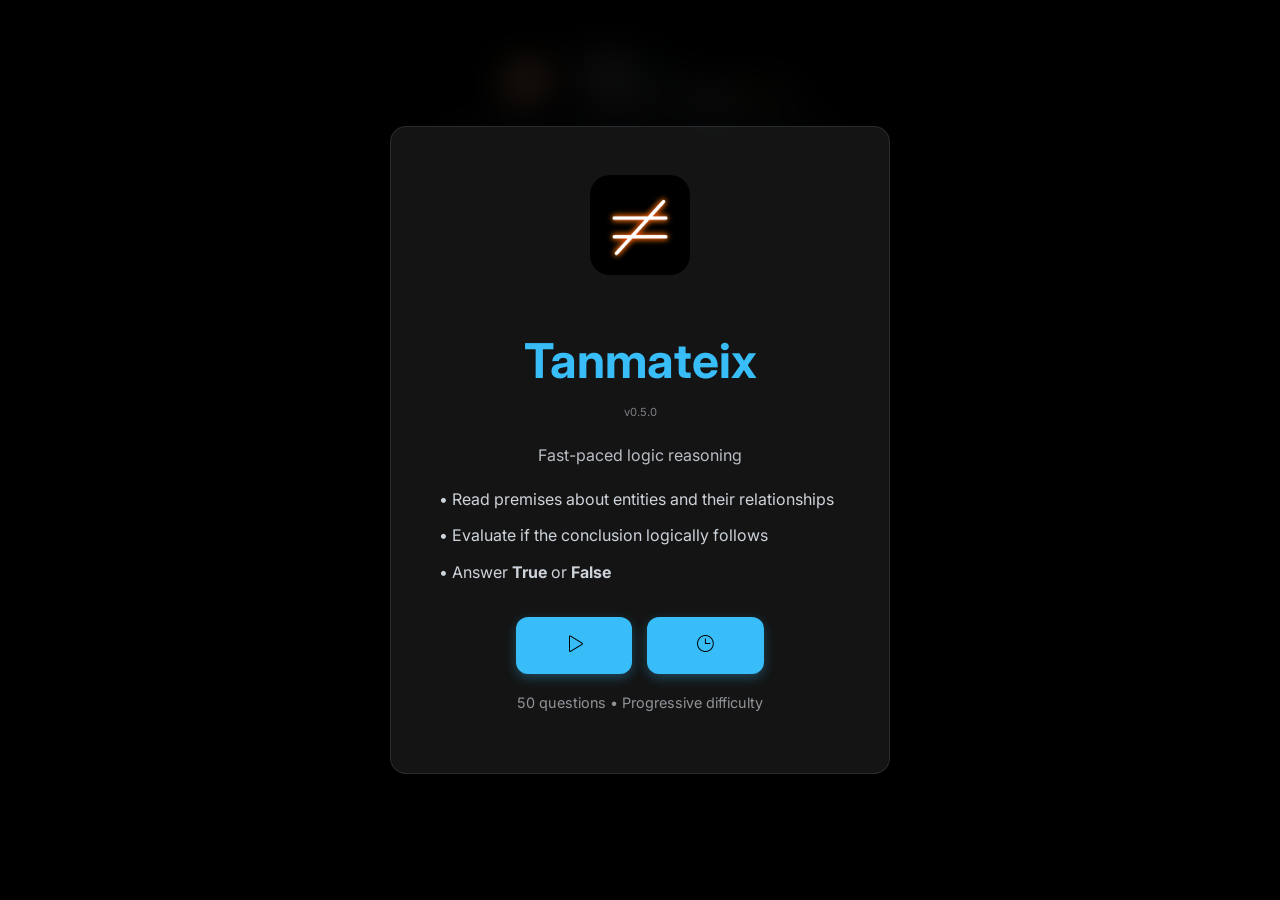
==== commit b0e60e67: "Punishing difficulty curves" ====
--- a/index.html
+++ b/index.html
@@ -138,6 +138,10 @@
 
     <div id="debug-info" style="display: none"></div>
 
+    <div id="update-banner" hidden>
+      Update available — <a href="#" id="update-link">reload</a>
+    </div>
+
     <!-- Info Modal -->
     <div id="info-modal" class="modal-overlay">
       <div class="modal-content">
@@ -261,5 +265,40 @@
     <!-- Load Tau Prolog for relation type inference -->
     <script src="lib/tau-prolog-core.js"></script>
     <script src="main.js" type="module"></script>
+
+    <script>
+      if ("serviceWorker" in navigator && !chrome?.runtime?.id) {
+        window.addEventListener("load", () => {
+          navigator.serviceWorker
+            .register("./sw.js")
+            .then((registration) => {
+              // Listen for new service worker installing
+              registration.addEventListener("updatefound", () => {
+                const newWorker = registration.installing;
+                if (!newWorker) return;
+
+                newWorker.addEventListener("statechange", () => {
+                  // New SW is active and there was a previous controller
+                  if (
+                    newWorker.state === "activated" &&
+                    navigator.serviceWorker.controller
+                  ) {
+                    document.getElementById("update-banner").hidden = false;
+                  }
+                });
+              });
+            })
+            .catch((err) => console.error("SW registration failed:", err));
+        });
+
+        // Reload when user clicks the update link
+        document
+          .getElementById("update-link")
+          .addEventListener("click", (e) => {
+            e.preventDefault();
+            window.location.reload();
+          });
+      }
+    </script>
   </body>
 </html>
--- a/render/logic.css
+++ b/render/logic.css
@@ -776,3 +776,27 @@
 .resume-btn:active {
   transform: translateY(0);
 }
+
+/* Update banner */
+#update-banner {
+  position: fixed;
+  bottom: 0;
+  left: 0;
+  right: 0;
+  background-color: #1e293b;
+  color: var(--success);
+  padding: 8px 12px;
+  text-align: center;
+  font-size: 0.9em;
+  z-index: 1000;
+  border-top: 1px solid var(--accent);
+}
+
+#update-banner a {
+  color: var(--accent);
+  text-decoration: underline;
+}
+
+#update-banner a:hover {
+  color: #22d3ee;
+}
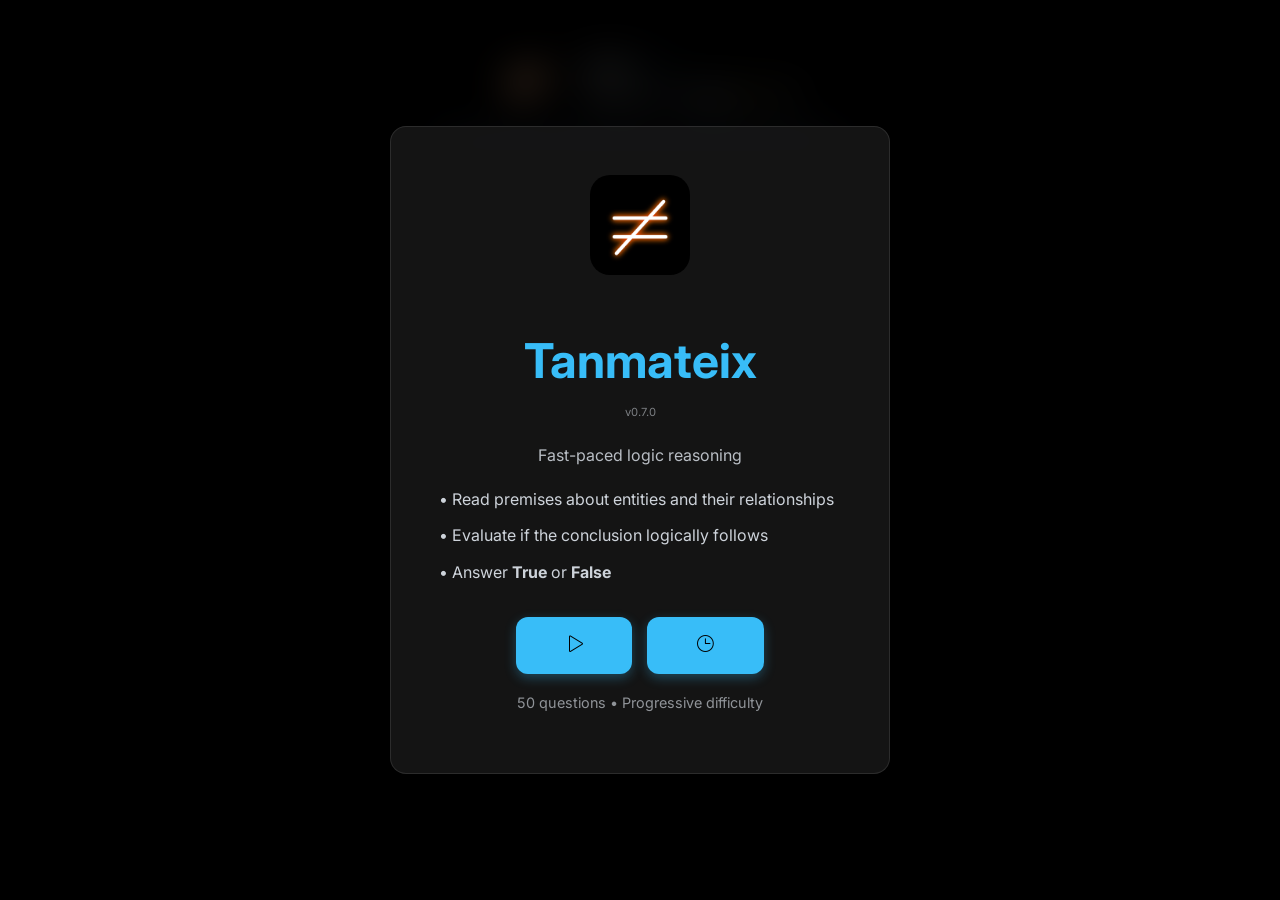
==== commit f67f4a7c: "Unknown answer" ====
--- a/index.html
+++ b/index.html
@@ -14,6 +14,7 @@
     <title>Tanmateix</title>
     <link rel="stylesheet" href="render/logic.css" />
     <link rel="stylesheet" href="fonts/phosphor/phosphor.css" />
+    <link rel="stylesheet" href="fonts/monoid.css" />
     <link rel="icon" href="favicon.ico" />
     <link rel="apple-touch-icon" href="icon.png" />
     <link rel="manifest" href="manifest.json" />
--- a/render/logic.css
+++ b/render/logic.css
@@ -279,6 +279,7 @@
 /* Answer Buttons */
 .answer-buttons {
   display: flex;
+  flex-wrap: wrap;
   gap: 20px;
   justify-content: center;
   margin-top: 10px;
@@ -329,6 +330,35 @@
 
 .btn-false:active {
   transform: translateY(0);
+}
+
+.btn-indeterminate {
+  background: #7c3aed;
+  color: #fff;
+}
+
+.btn-indeterminate:hover {
+  background: #6d28d9;
+  transform: translateY(-2px);
+  box-shadow: 0 6px 20px rgba(124, 58, 237, 0.4);
+}
+
+.btn-indeterminate:active {
+  transform: translateY(0);
+}
+
+.btn-shrug {
+  font-family: "Monoid", monospace;
+  font-size: 0.75em;
+  letter-spacing: -0.02em;
+  line-height: 1;
+  white-space: nowrap;
+}
+
+@media (max-width: 480px) {
+  .btn-shrug {
+    display: none;
+  }
 }
 
 .btn-icon {
--- a/fonts/monoid.css
+++ b/fonts/monoid.css
@@ -0,0 +1,18 @@
+@font-face {
+  font-family: "Monoid";
+  src: url("./monoid-regular.woff2") format("woff2");
+  font-weight: normal;
+  font-style: normal;
+}
+@font-face {
+  font-family: "Monoid";
+  src: url("./monoid-bold.woff2") format("woff2");
+  font-weight: bold;
+  font-style: normal;
+}
+@font-face {
+  font-family: "Monoid";
+  src: url("./monoid-italic.woff2") format("woff2");
+  font-weight: normal;
+  font-style: italic;
+}
